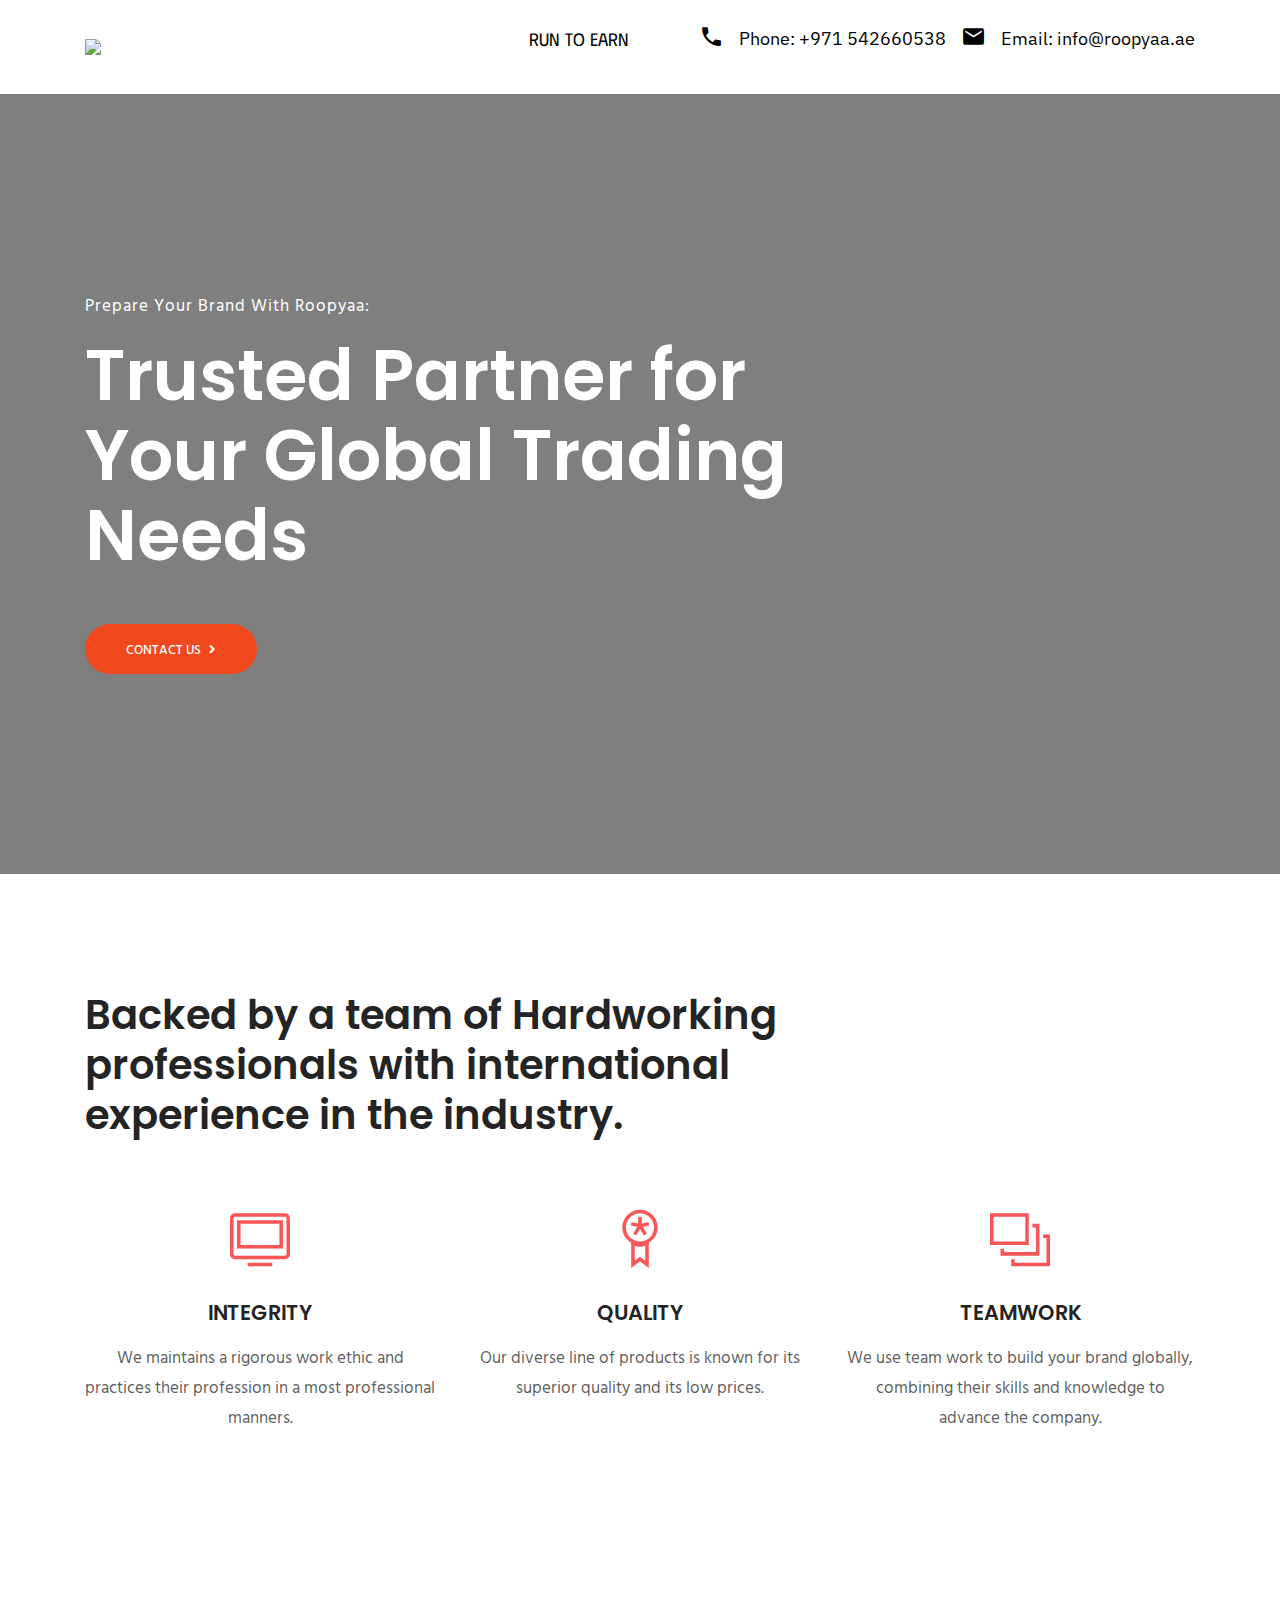
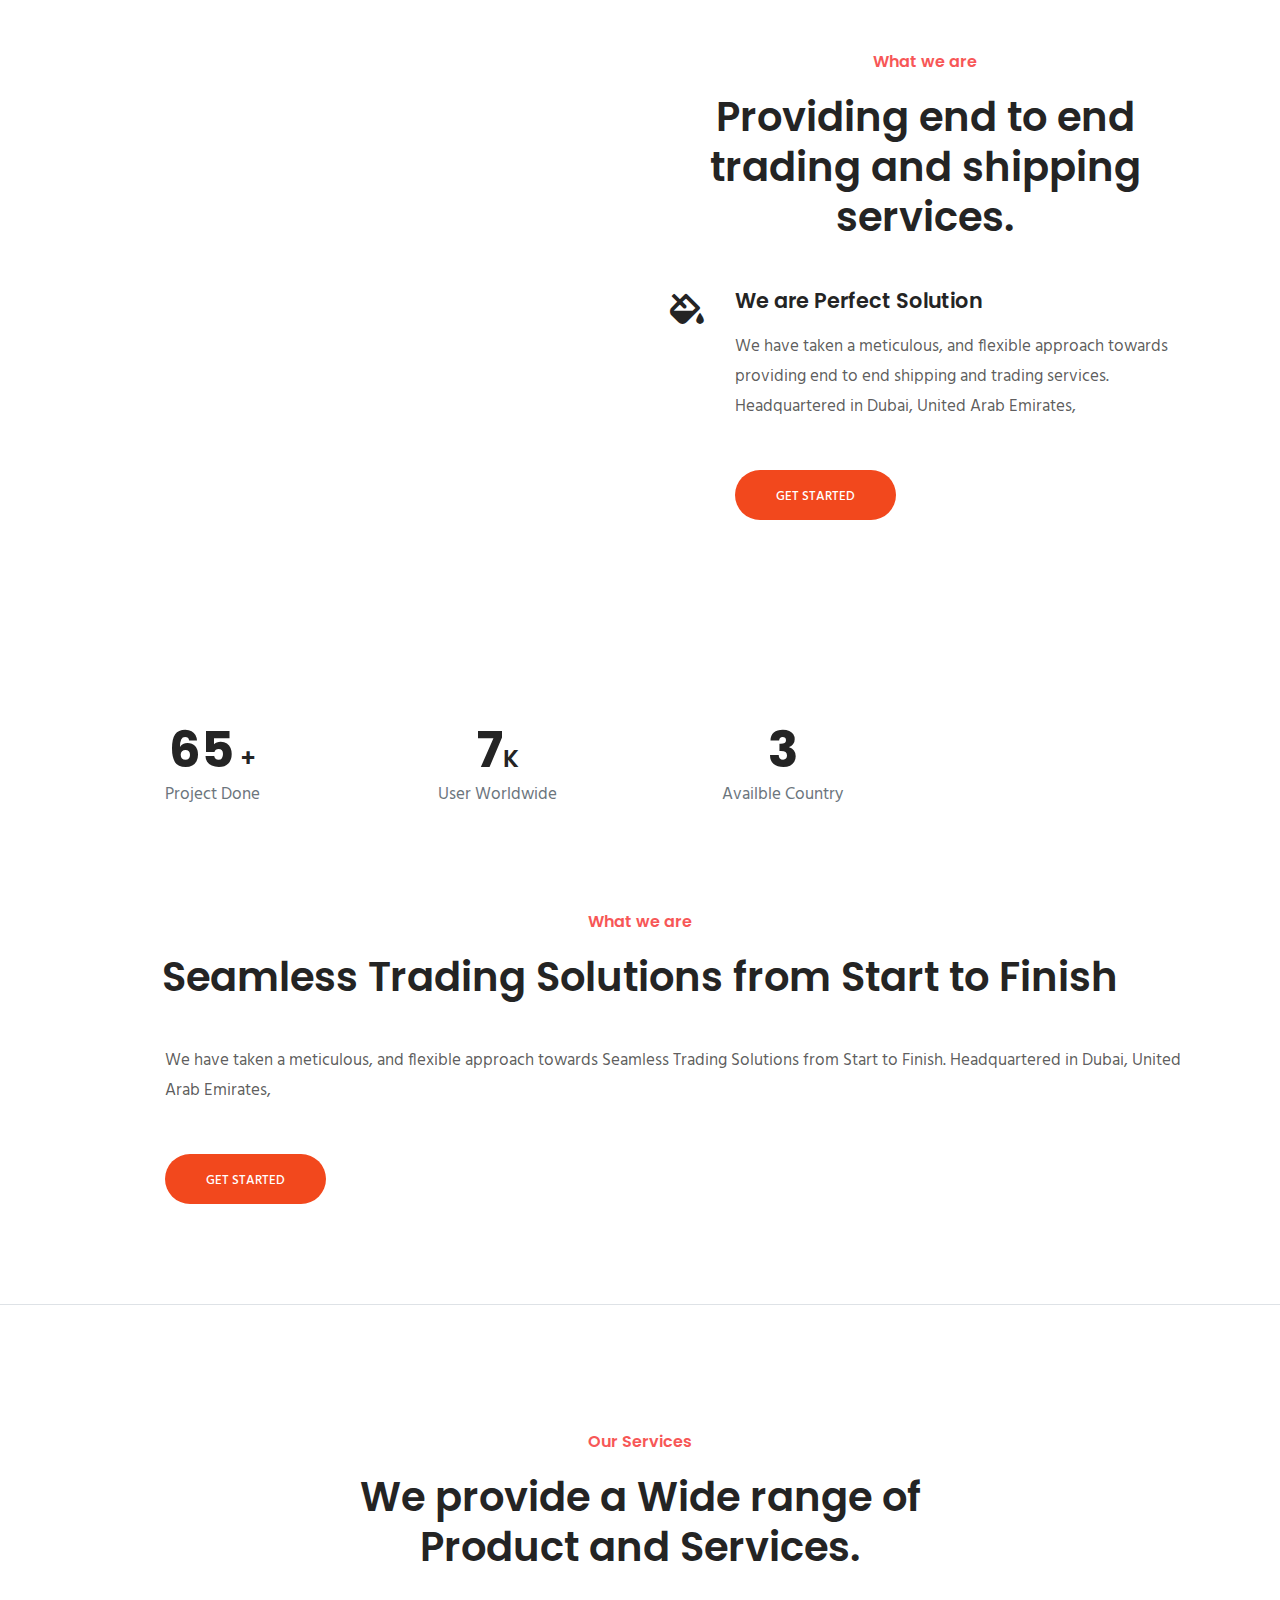
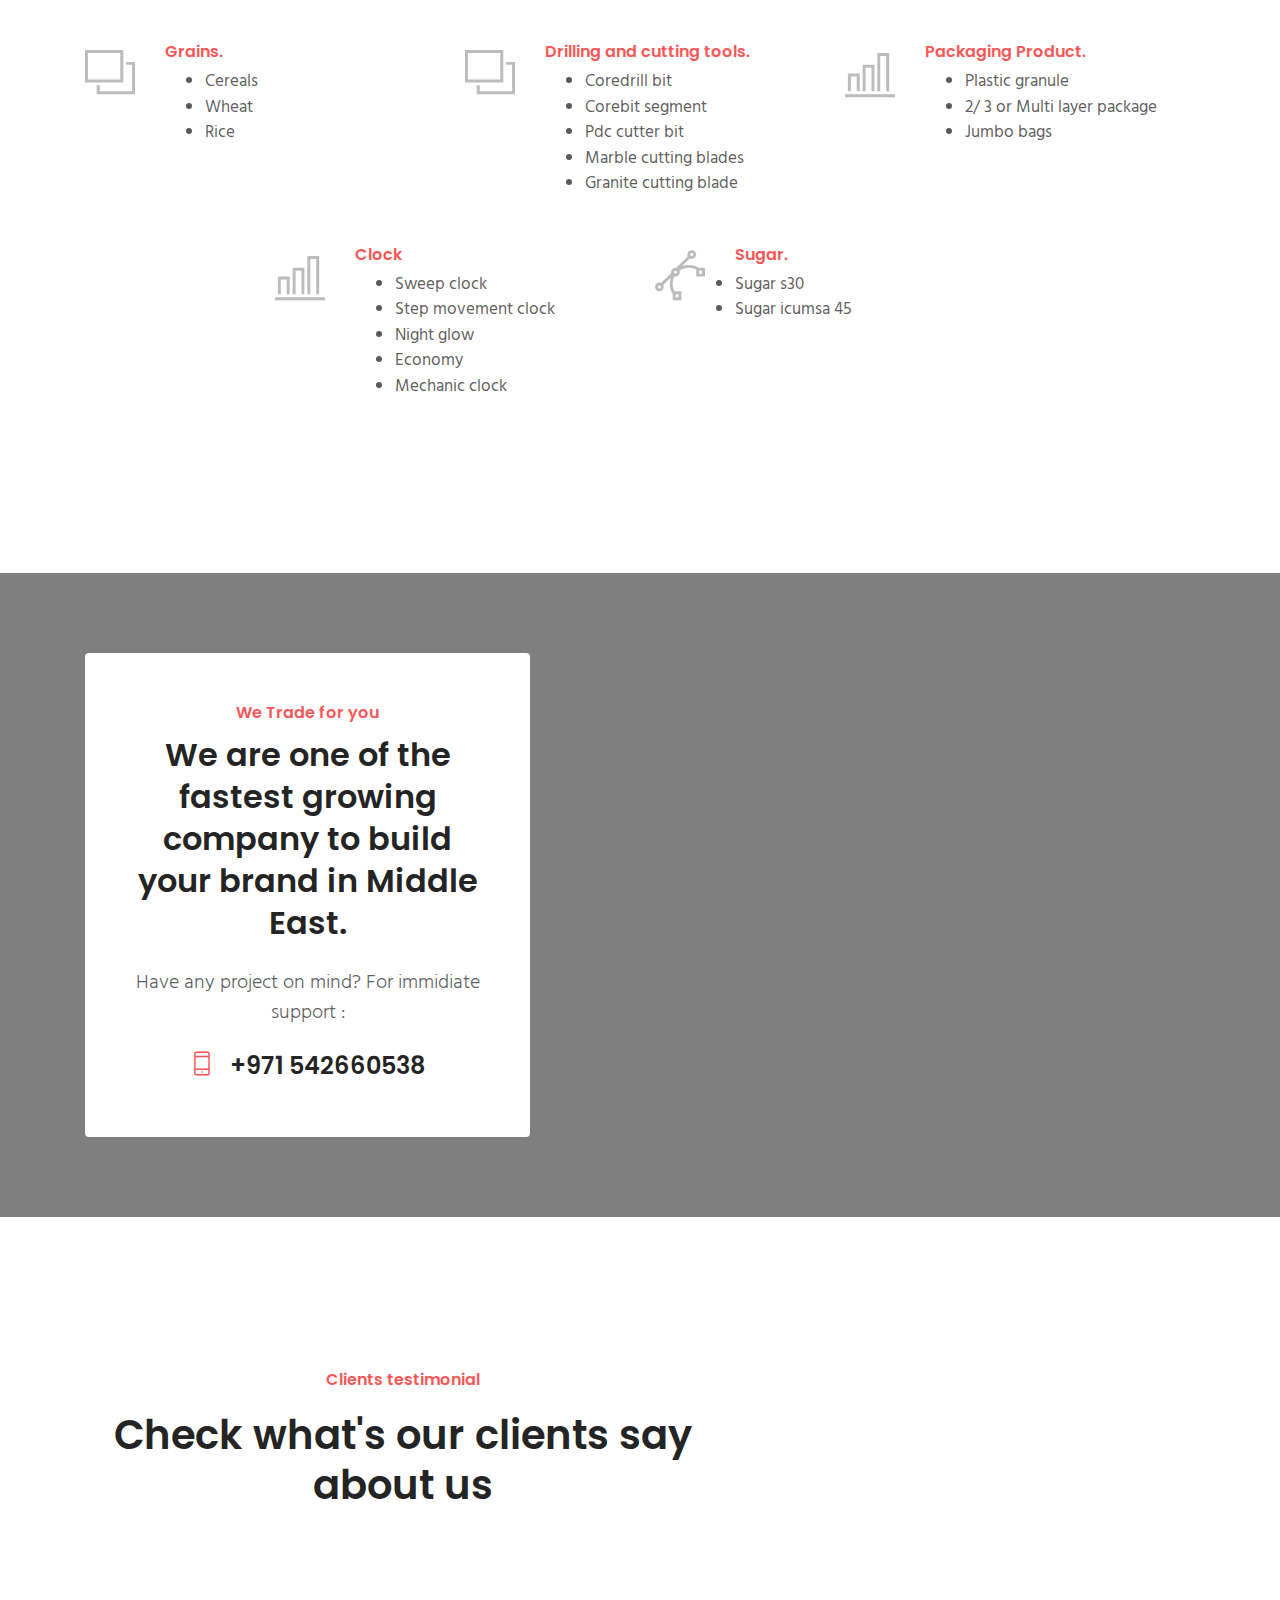
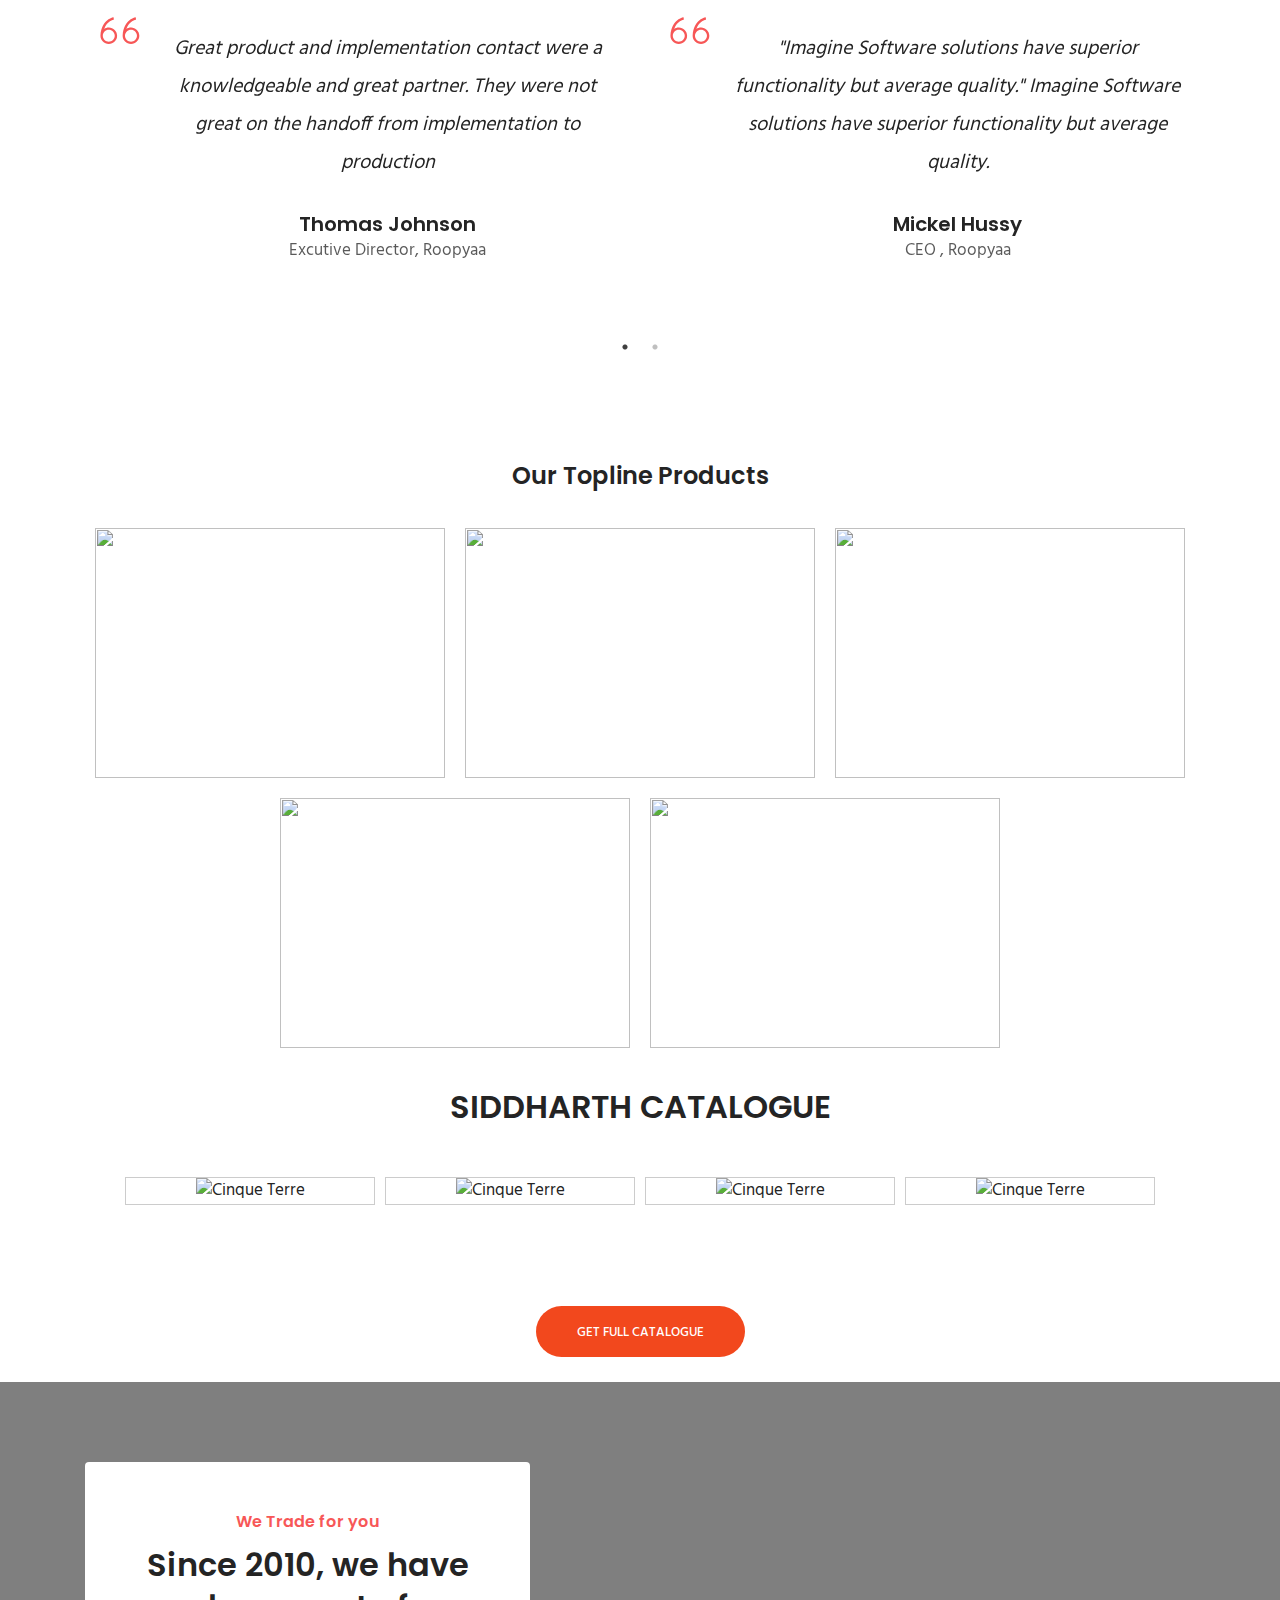
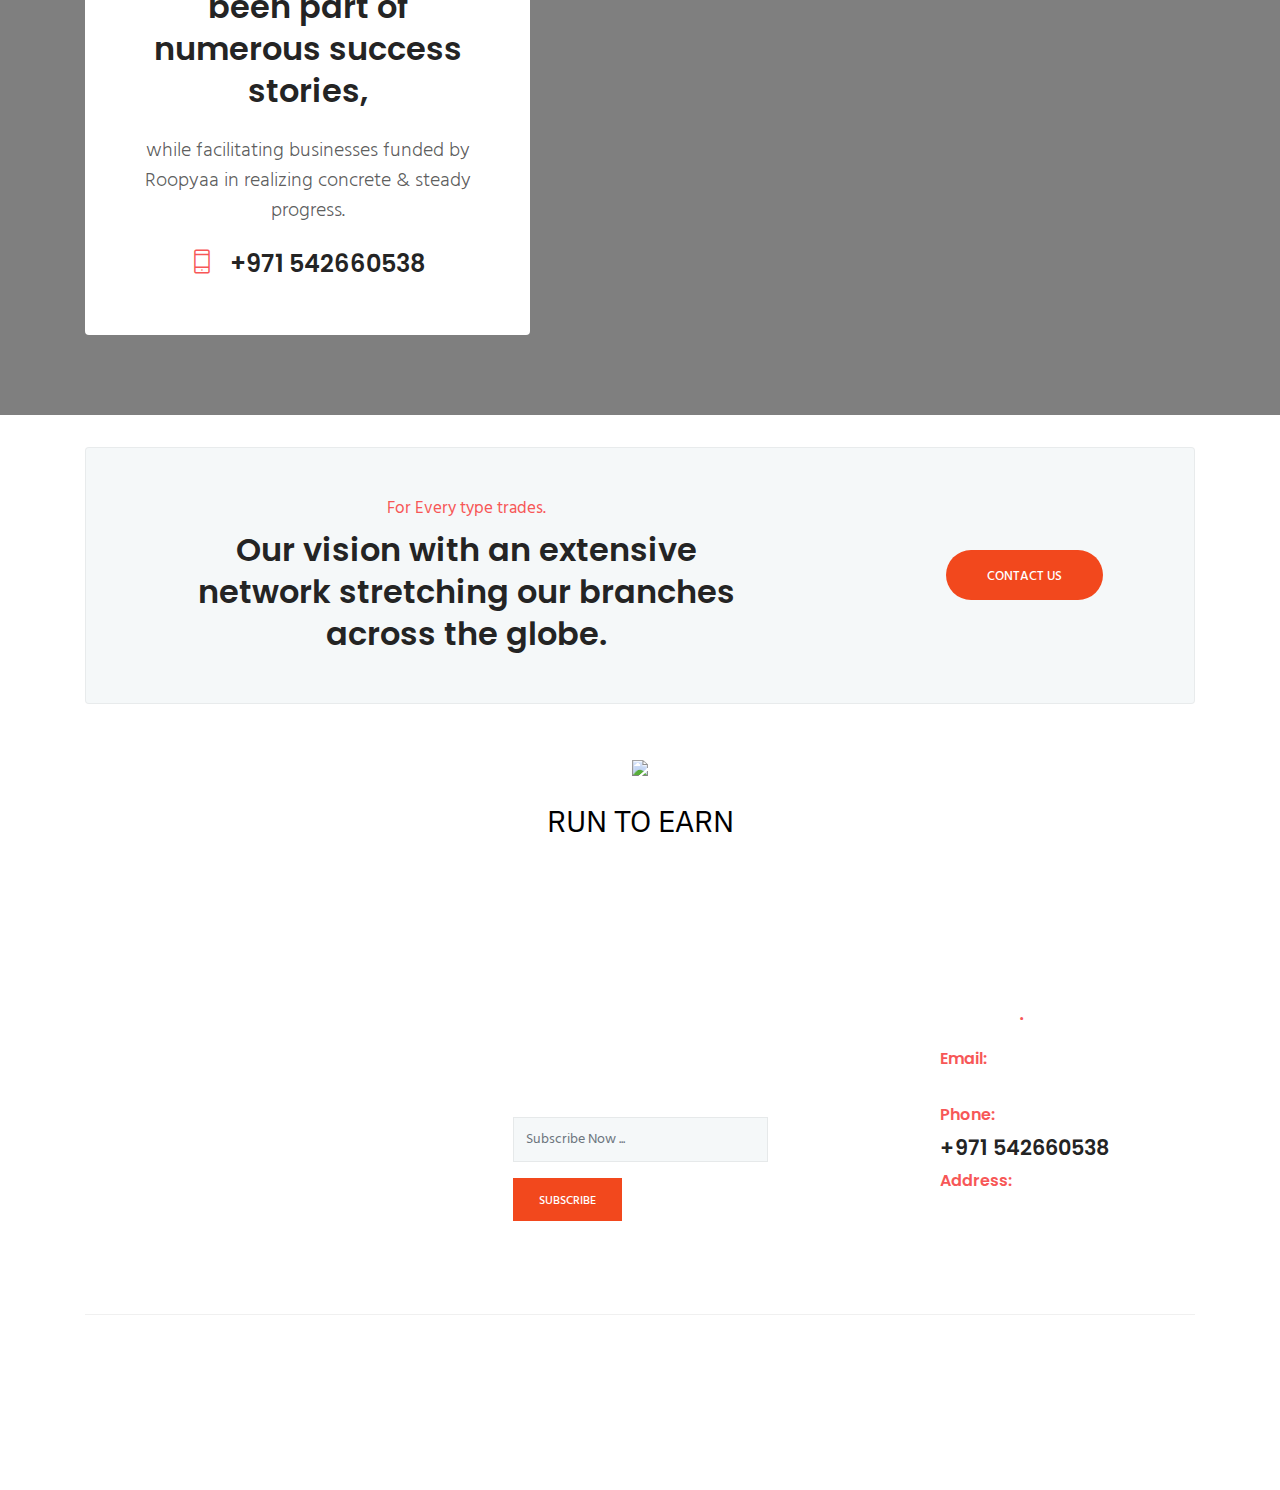
==== index.html @ 411d49cd "Rename g1g.html to index.html" ====
<!DOCTYPE html>

<html lang="zxx">

 
  <meta charset="utf-8">
  <title>Roopyaa | Home</title>

  <!-- ** Mobile Specific Metas ** -->
  <meta http-equiv="X-UA-Compatible" content="IE=edge">
  <meta name="description" content="Agency HTML Template">
  <meta name="viewport" content="width=device-width, initial-scale=1.0, maximum-scale=5.0">
  <meta name="author" content="Roopyaa">
  <meta name="generator" content="Roopyaa Html5 Agency Template v1.0">
  <link rel="stylesheet" href="https://fonts.googleapis.com/icon?family=Material+Icons">
  <!-- theme meta -->
  <meta name="theme-name" content="Roopyaa" />

  <!-- bootstrap.min css -->
  <link rel="stylesheet" href="plugins/bootstrap/bootstrap.min.css">
  <!-- Icon Font Css -->
  <link rel="stylesheet" href="plugins/themify/css/themify-icons.css">
  <link rel="stylesheet" href="plugins/fontawesome/css/all.min.css">
  <link rel="stylesheet" href="plugins/magnific-popup/magnific-popup.css">
  <!-- Owl Carousel CSS -->
  <link rel="stylesheet" href="plugins/slick/slick.css">
  <link rel="stylesheet" href="plugins/slick/slick-theme.css">

  <!-- Main Stylesheet -->
  <link rel="stylesheet" href="css/style.css">
  
  <!--Favicon-->
  <link rel="icon" href="images/favicon.png" type="image/x-icon">

</head>

<body>

<!-- Header Start -->
<header class="navigation">


  <div id="navbar">
    <div class="container">
      <div class="row">
        <div class="col-lg-12">
          <nav class="navbar navbar-expand-lg px-0 py-4">
<!--             <a class="navbar-brand" href="index.html">
               
              ROOPYAA <span>GENERAL TRADING CO LLC</span>
           
            </a> -->
		  <img src="https://res.cloudinary.com/dwgt1fwjg/image/upload/v1677492847/25222Artboard_2_n4yqxe.png" class="responsive">
      
           <br>
		  <p style="font-family:Phudu; color:black; font-size:18px">RUN TO EARN</p>
      
            <div class="collapse navbar-collapse text-center" id="navbarsExample09">
              <ul class="navbar-nav ml-auto">
		        <li class="nav-item">
				<i class="material-icons" style="font-size:25px;color:black;">phone</i>
				</li>
                <li class="nav-item">
			
			<p class="rrrs">Phone: +971 542660538</p>
                     </li>
               <li class="nav-item">
				<i class="material-icons" style="font-size:25px;color:black;">mail</i>
				</li>
		          <li class="nav-item">
			
			<p class="rrrs">Email: info@roopyaa.ae </p>
                     </li>
              
		  
                  </ul>
                </li>
               
      
              
            </div>
          </nav>
        </div>
      </div>
    </div>
  </div>
</header>
<!-- Header Close -->

<!-- Slider Start -->
<section class="slider">
	<div class="container">
		<div class="row">
			<div class="col-lg-9 col-md-10">
				<div class="block">
					<span class="d-block mb-3 text-white text-capitalize">Prepare your brand with Roopyaa: </span>
					<h1 class="animated fadeInUp mb-5">Trusted Partner for Your Global Trading Needs</h1>

					<a href="contact.html"  class="btn btn-main animated fadeInUp btn-round-full" aria-label="Get started">Contact Us<i class="btn-icon fa fa-angle-right ml-2"></i></a>
				</div>
			</div>
		</div>
	</div>
</section>

<!-- Section Intro Start -->

<section class="section intro">
	<div class="container">
		<div class="row ">
			<div class="col-lg-8">
				<div class="section-title">
					
					<h2 class="mt-3 content-title">Backed by a team of Hardworking professionals with international experience in the industry.
					</h2>
				</div>
			</div>
		</div>
		<div class="row justify-content-center">
			<div class="col-lg-4 col-md-6 col-12">
				<div class="intro-item mb-5 mb-lg-0"><center>
					<i class="ti-desktop color-one"></i>
					<h4 class="mt-4 mb-3">INTEGRITY</h4>
					<p>We maintains a rigorous work ethic and practices their profession in a most professional manners.</p>
				</div>
			</div>
			<div class="col-lg-4 col-md-6">
				<div class="intro-item mb-5 mb-lg-0">
				<center>	<i class="ti-medall color-one"></i>
					<h4 class="mt-4 mb-3">QUALITY</h4>
					<p>Our diverse line of products is known for its superior quality and its low prices.</p>
				</div>
			</div>
			<div class="col-lg-4 col-md-12">
				<div class="intro-item">
					<center><i class="ti-layers-alt color-one"></i>
					<h4 class="mt-4 mb-3">TEAMWORK</h4>
					<p>We use team work to build your brand globally, combining their skills and knowledge to advance the company.</p>
				</div>
			</div></center>
		</div>
	</div>
</section>

<!-- Section Intro END -->


<section class="section about position-relative">
	<div class="bg-about"></div>
	<div class="container">
		<div class="row">
			<div class="col-lg-6 offset-lg-6 offset-md-0">
				<div class="about-item ">
					<center><span class="h6 text-color">What we are</span>
					<h2 class="mt-3 mb-4 position-relative content-title">Providing end to end trading and  shipping services.</h2></center>
					<div class="about-content">
						<h4 class="mb-3 position-relative">We are Perfect Solution</h4>
						<p class="mb-5">We have taken a meticulous, and flexible approach towards providing end to end shipping and trading services. Headquartered in Dubai, United Arab Emirates,</p>

						<a href="contact.html" class="btn btn-main btn-round-full">Get started</a>		
					</div>

				</div>
			</div>
		</div>
	</div>
</section>


<section class="section counter">
	<div class="container">
		<div class="row">
			<div class="col-lg-3 col-md-6 col-sm-6">
				<div class="counter-item text-center mb-5 mb-lg-0">
					<h3 class="mb-0"><span class="counter-stat font-weight-bold">65</span> +</h3>
					<p class="text-muted">Project Done</p>
				</div>
			</div>
			<div class="col-lg-3 col-md-6 col-sm-6">
				<div class="counter-item text-center mb-5 mb-lg-0">
					<h3 class="mb-0"><span class="counter-stat font-weight-bold"> 7</span>K </h3>
					<p class="text-muted">User Worldwide</p>
				</div>
			</div>
			<div class="col-lg-3 col-md-6 col-sm-6">
				<div class="counter-item text-center mb-5 mb-lg-0">
					<h3 class="mb-0"><span class="counter-stat font-weight-bold">3</span></h3>
					<p class="text-muted">Availble Country</p>
				</div>
			</div>
			<div class="col-lg-3 col-md-6 col-sm-6">
				<div class="counter-item text-center">
					<h3 class="mb-0"><span class="counter-stat font-weight-bold"></span></h3>
					<p class="text-muted"></p>
				</div>
			</div>
		</div>
	</div>
<!--  Section Services Start -->

<section class="section intro">
	<div class="container">
		<center>
		<div>
			
<div class="float-right-sm">

<span class="h6 text-color">What we are</span>
					<h2 class="mt-3 mb-4 position-relative content-title">Seamless Trading Solutions from Start to Finish</h2></center>
					<div class="about-content">
						
						<p class="mb-5">We have taken a meticulous, and flexible approach towards Seamless Trading Solutions from Start to Finish. Headquartered in Dubai, United Arab Emirates,</p>

						<a href="contact.html" class="btn btn-main btn-round-full">Get started</a>		
					</div>
</div>

</div>

</div>
</div>
</section>




<!------------------------------------>




<!--  Section Services Start -->
<section class="section service border-top">
	<div class="container">

		<div class="row justify-content-center">
			<div class="col-lg-7 text-center">
				<div class="section-title">
<br>

					<span class="h6 text-color">Our Services</span>
					<h2 class="mt-3 content-title ">We provide a Wide range of Product and Services.</h2>
				</div>
			</div>
		</div>

		<div class="row justify-content-center">
			

			<div class="col-lg-4 col-md-6 col-sm-6">
				<div class="service-item mb-5">
					<i class="ti-layers"></i>
					<h4 class="h6 text-color">Grains.</h4>
					<ul>
					<li>Cereals</li>
					<li>Wheat</li>
					<li>Rice</li>

					</ul>
				</div>
			</div>

<div class="col-lg-4 col-md-6 col-sm-6">
				<div class="service-item mb-5">
					<i class="ti-layers"></i>
					<h4 class="h6 text-color">Drilling and cutting tools.</h4>
					<ul>
					<li>Coredrill bit</li>
					<li>Corebit segment</li>
					<li>Pdc cutter bit</li>
<li>Marble cutting blades</li>
					<li>Granite cutting blade</li>


					</ul>
				</div>
			</div>
			<div class="col-lg-4 col-md-6 col-sm-6">
				<div class="service-item mb-5">
					<i class="ti-bar-chart"></i>
					<h4 class="h6 text-color">Packaging Product.</h4>
					<ul><li>Plastic granule</li>
					<li>2/ 3 or Multi layer package</li>
					<li>Jumbo bags</li>

					</ul>
				</div>
			</div>
			<div class="col-lg-4 col-md-6 col-sm-6">
				<div class="service-item mb-5">
					<i class="ti-bar-chart"></i>
					<h4 class="h6 text-color">Clock</h4>
					





					<ul><li>Sweep clock</li>
					<li>Step movement clock</li>
					<li>Night glow</li>
						<li>Economy</li>
						<li>Mechanic clock</li>

					</ul>
				</div>
			</div>

			<div class="col-lg-4 col-md-6 col-sm-6">
				<div class="service-item mb-5 mb-lg-0">
					<i class="ti-vector"></i>
					<h4 class="h6 text-color">Sugar.</h4>

					<li>Sugar s30</li>
					<li>Sugar icumsa 45</li>
					

					</ul>
					
				</div>
			</div>

			
		</div>
	</div>
</section>
<!--  Section Services End --><center>

<br>
<!-- Section Cta Start -->
<section class="section cta">
	<div class="container">
		<div class="row">
			<div class="col-xl-5 col-lg-6">
				<div class="cta-item  bg-white p-5 rounded">
					<span class="h6 text-color">We Trade for you</span>
					<h2 class="mt-2 mb-4">We are one of the fastest growing company to build your brand in Middle East.</h2>
					<p class="lead mb-4">Have any project on mind? For immidiate support :</p>
					<h3><i class="ti-mobile mr-3 text-color"></i>+971 542660538</h3>
				</div>
			</div>
		</div>
	</div>
</section><br>
	<br>
	

		<!-- Section Testimonial Start -->
<section class="section testimonial">
	<div class="container">
		<div class="row">
			<div class="col-lg-7 ">
				<div class="section-title">
					<span class="h6 text-color">Clients testimonial</span>
					<h2 class="mt-3 content-title">Check what's our clients say about us</h2>
				</div>
			</div>
		</div>
	</div>

	<div class="container">
		<div class="row testimonial-wrap">
			<div class="testimonial-item position-relative">
				<i class="ti-quote-left text-color"></i>

				<div class="testimonial-item-content">
					<p class="testimonial-text">Great product and implementation contact were a knowledgeable and great partner. They were not great on the handoff from implementation to production</p>

					<div class="testimonial-author">
						<h5 class="mb-0 text-capitalize">Thomas Johnson</h5>
						<p>Excutive Director,  Roopyaa</p>
					</div>
				</div>
			</div>
			<div class="testimonial-item position-relative">
				<i class="ti-quote-left text-color"></i>

				<div class="testimonial-item-content">
					<p class="testimonial-text">"Imagine Software solutions have superior functionality but average quality."

Imagine Software solutions have superior functionality but average quality.</p>

					<div class="testimonial-author">
						<h5 class="mb-0 text-capitalize">Mickel hussy</h5>
						<p>CEO , Roopyaa</p>
					</div>
				</div>
			</div>
			<div class="testimonial-item position-relative">
				<i class="ti-quote-left text-color"></i>

				<div class="testimonial-item-content">
					<p class="testimonial-text">Our overall experience has been positive. The implementation specialist was knowledgeable and a pleasure to work with.</p>

					<div class="testimonial-author">
						<h5 class="mb-0 text-capitalize">James Watson</h5>
						<p>Excutive Director, Roopyaa</p>
					</div>
				</div>
			</div>
			<div class="testimonial-item position-relative">
				<i class="ti-quote-left text-color"></i>

				<div class="testimonial-item-content">
					<p class="testimonial-text">Very powerful tool for investment manager as it has strong adaptability to dynamic market conditions and provides one-stop solutions for multiple business needs.</p>

					<div class="testimonial-author">
						<h5 class="mb-0 text-capitalize">Mickel hussy</h5>
						<p>Excutive Manager ,  Roopyaa</p>
					</div>
				</div>
			</div>
		</div>
	</div>
</section>
<section>
<h3>Our Topline Products</h3>

 <div class="gallery-image">
    <div class="img-box">
      <img src="https://res.cloudinary.com/dwgt1fwjg/image/upload/v1677305119/WhatsApp_Image_2023-02-20_at_3.22.21_PM_dr1yf5.jpg" alt="">
	   
      <div class="transparent-box">
        <div class="caption">
          <p>PDC cutter bit</p>
          <p class="opacity-low"></p>
        </div>
      </div> 
    </div>
    
   
    <div class="img-box">
      <img src="https://res.cloudinary.com/dwgt1fwjg/image/upload/v1677332729/WhatsApp_Image_2023-02-25_at_7.08.00_PM_kcnjve.jpg" alt="">
      <div class="transparent-box">
        <div class="caption">
          <p>Segment</p>
          <p class="opacity-low"></p>
        </div>
      </div> 
    </div>
    <div class="img-box">
      <img src="https://res.cloudinary.com/dwgt1fwjg/image/upload/v1677305119/WhatsApp_Image_2023-02-20_at_3.35.29_PM_osfapo.jpg" alt="">
	   
      <div class="transparent-box">
        <div class="caption">
          <p>Blades</p>
          <p class="opacity-low">Cityscape</p>
        </div>
      </div> 
    </div>
	  <div class="img-box">
      <img src="https://res.cloudinary.com/dwgt1fwjg/image/upload/v1677501108/white-refined-sugar-1669711512-6630165_re17kw.jpg" alt="">
      <div class="transparent-box">
        <div class="caption">
          <p>Suger</p>
          <p class="opacity-low">Suger</p>
        </div>
      </div> 
    </div>
    <div class="img-box">
      <img src="https://thumbs.dreamstime.com/b/whole-grains-7744463.jpg" alt="" >
      <div class="transparent-box">
        <div class="caption">
          <p>Grains</p>
          <p class="opacity-low">Sharp</p>
        </div>
      </div> 
    </div>
  </div>


</section>
	<h2 class="mt-2 mb-4">SIDDHARTH CATALOGUE</h2>
<!--  Section Cta End-->
	<center>
		<div class="gallery-image">
	<div class="gallery">
  <a target="_blank" href="https://raw.githubusercontent.com/bhargavjoshi1237/roopyah/main/c/SIDDHARTH%20CATLOGUE%202022_page-0003.jpg">
    <img src="https://res.cloudinary.com/dwgt1fwjg/image/upload/v1677600926/WhatsApp_Image_2023-02-28_at_7.12.25_PM_1_btes0k.jpg" alt="Cinque Terre" width="600" height="400">
  </a>

</div>
		
		<div class="gallery">
  <a target="_blank" href="https://raw.githubusercontent.com/bhargavjoshi1237/roopyah/main/c/SIDDHARTH%20CATLOGUE%202022_page-0003.jpg">
    <img src="https://raw.githubusercontent.com/bhargavjoshi1237/roopyah/main/c/SIDDHARTH%20CATLOGUE%202022_page-0003.jpg" alt="Cinque Terre" width="600" height="400">
  </a>
</div>
		<div class="gallery">
  <a target="_blank" href="https://raw.githubusercontent.com/bhargavjoshi1237/roopyah/main/c/SIDDHARTH%20CATLOGUE%202022_page-0004.jpg">
    <img src="https://raw.githubusercontent.com/bhargavjoshi1237/roopyah/main/c/SIDDHARTH%20CATLOGUE%202022_page-0009.jpg" alt="Cinque Terre" width="600" height="400">
  </a>
</div>
		<div class="gallery">
  <a target="_blank" href="https://raw.githubusercontent.com/bhargavjoshi1237/roopyah/main/c/SIDDHARTH%20CATLOGUE%202022_page-0005.jpg">
    <img src="https://raw.githubusercontent.com/bhargavjoshi1237/roopyah/main/c/SIDDHARTH%20CATLOGUE%202022_page-0015.jpg" alt="Cinque Terre" width="600" height="400">
  </a>
</div>

</div>
	</div>
<br>
<br>
<br>
	<a href="https://dl.dropboxusercontent.com/s/xae5xjylbhbcfuy/SIDDHARTH%20CATLOGUE%202022%20%281%29_compressed_compressed%20%281%29.pdf?dl=0" class="btn btn-main btn-round-full">GET FULL CATALOGUE</a>
<br>
		<br>

		
</center>
	
<!-- Section Cta Start -->
<section class="section cta">
	<div class="container">
		<div class="row">
			<div class="col-xl-5 col-lg-6">
				<div class="cta-item  bg-white p-5 rounded">
					<span class="h6 text-color">We Trade for you</span>
					<h2 class="mt-2 mb-4">Since 2010, we have been part of numerous success stories,</h2>
					<p class="lead mb-4">while facilitating businesses funded by Roopyaa in realizing concrete & steady progress.</p>
					<h3><i class="ti-mobile mr-3 text-color"></i>+971 542660538</h3>
			</div>
			</div>
		</div>
	</div>
</section>
	<br>
<br>
<br>
<br>	
	
<section class="mt-70 position-relative">
	<div class="container">
		<div class="cta-block-2 bg-gray p-5 rounded border-1">
			<div class="row justify-content-center align-items-center ">
				<div class="col-lg-7">
					<span class="text-color">For Every type trades.	 </span>
					<h2 class="mt-2 mb-4 mb-lg-0">Our vision with an extensive network stretching our branches across the globe.</h2>
				</div>
				<div class="col-lg-4">
					<a href="contact.html" class="btn btn-main btn-round-full float-lg-right ">Contact Us</a>
				</div>
			</div>
		</div>
	</div>
</section>
<br>
<br>
<center>
<img src="https://res.cloudinary.com/dwgt1fwjg/image/upload/v1677492847/25222Artboard_2_n4yqxe.png" class="responsive">
	<br>
	<br>
	<p style="font-family:IBM Plex Sans; color:black; font-size:30px">RUN TO EARN</p>
</center>
<br>
<br>
	

<!--Scroll to top-->
<div id="scroll-to-top" class="scroll-to-top">
  <span class="icon fa fa-angle-up"></span>
</div>
</center>
<footer class="footer section">
 
  <div class="container">
    <div class="row">
      <div class="col-lg-3 col-md-6 col-sm-6">
        <div class="widget">
          <h4 class="rrrt">Quick Links</h4>

          <ul class="list-unstyled footer-menu lh-35">
            <li><a class="rrrt" href="about.html">Home</a></li>
            <li><a class="rrrt" href="about.html">About</a></li>
            
            <li><a  class="rrrt" href="products.html">Our Products</a></li>
		  <li><a  class="rrrt" href="contact.html">Contact Us</a></li>
          </ul>
        </div>
      </div>



            <div class="col-lg-3 col-md-6 col-sm-6 mx-auto">
        <div class="widget">
          <h4 class="rrrt">Subscribe Us</h4>
          <p class="rrrt">Subscribe to get latest news article and resources </p>

          <form action="#" class="sub-form">
            <input type="text" class="form-control mb-3" placeholder="Subscribe Now ...">
            <a href="#" class="btn btn-main btn-small">subscribe</a>
          </form>
        </div>
      </div>

      <div class="col-lg-3 col-sm-6">
        <div class="widget">
          <div class="logo mb-4">
            <h3 class="rrrt">Roopyaa<span>.</span></h3>
          </div>
          <h6 class="h6 text-color">Email:</h6><h6 class="rrrt"><a class="rrrt" href="mailto:hemalijain@roopyaa.ae"> info@roopyaa.ae </a></h6>
		<h6 class="h6 text-color">Phone:</h6><h6 class="rrrt"><span class="text-colore h4"><a href="tel:+971 542660538">+971 542660538</span></a></h6>
		<h6 class="h6 text-color">Address:</h6><h6 class="rrrt"><a class="rrrt" href="mailto:hemalijain@roopyaa.ae"> RL17, 31st Floor, Prime tower, Business Bay Dubai - UAE</a></h6>
		
         
	
        </div>
      </div>
    </div>

    <div class="footer-btm pt-4">
      <div class="row">
        <div class="col-lg-6">
          <div class="copyright">
            Copyright &copy; 2022, Designed &amp; Developed by <a href="https://therenderline.in/"
              >Bhargav Joshi</a>
          </div>
        </div>

        <div class="col-lg-6 text-left text-lg-right">
          <ul class="list-inline footer-socials">
		  <li class="list-inline-item"><a href="https://wa.me/+9710542660538"><i class="fab fa-whatsapp mr-2"></i>WhatsApp </a></li>
            <li class="list-inline-item"><a href="https://www.instagram.com/roopyaa/"><i class="fab fa-instagram mr-2"></i>Instagram </a></li>
            <li class="list-inline-item"><a href="https://www.youtube.com/channel/UCdELBWkTarn7nfeso1UpFNQ"><i class="fab fa-youtube mr-2"></i>Youtube</a></li>
		  <li class="list-inline-item"><a href="https://www.linkedin.com/in/hemali-j-2893b1138"><i class="fab fa-linkedin mr-2"></i>Linkedin</a></li>
          
          </ul>
        </div>
      </div>
    </div>
  </div>
	</div>
</footer>
<!-- 
Essential Scripts
=====================================-->
<!-- Main jQuery -->
<script src="plugins/jquery/jquery.min.js"></script>
<!-- Bootstrap 4.3.1 -->
<script src="plugins/bootstrap/bootstrap.min.js"></script>
<!--  Magnific Popup-->
<script src="plugins/magnific-popup/jquery.magnific-popup.min.js"></script>
<!-- Slick Slider -->
<script src="plugins/slick/slick.min.js"></script>
<!-- Counterup -->
<script src="plugins/counterup/jquery.waypoints.min.js"></script>
<script src="plugins/counterup/jquery.counterup.min.js"></script>

<!-- Google Map -->
<script src="https://maps.googleapis.com/maps/api/js?key=AIzaSyCcABaamniA6OL5YvYSpB3pFMNrXwXnLwU" defer></script>
<script src="plugins/google-map/map.js" defer></script>

<script src="js/script.js"></script>

</body>

</html>
---- plugins/themify/css/themify-icons.css ----
@font-face {
	font-family: 'themify';
	src:url('../fonts/themify.eot');
	src:url('../fonts/themify.eot?#iefix') format('embedded-opentype'),
		url('../fonts/themify.woff') format('woff'),
		url('../fonts/themify.ttf') format('truetype'),
		url('../fonts/themify.svg') format('svg');
	font-weight: normal;
	font-style: normal;
}

[class^="ti-"], [class*=" ti-"] {
	font-family: 'themify';
	speak: none;
	font-style: normal;
	font-weight: normal;
	font-variant: normal;
	text-transform: none;
	line-height: 1;

	/* Better Font Rendering =========== */
	-webkit-font-smoothing: antialiased;
	-moz-osx-font-smoothing: grayscale;
}

.ti-wand:before {
	content: "\e600";
}
.ti-volume:before {
	content: "\e601";
}
.ti-user:before {
	content: "\e602";
}
.ti-unlock:before {
	content: "\e603";
}
.ti-unlink:before {
	content: "\e604";
}
.ti-trash:before {
	content: "\e605";
}
.ti-thought:before {
	content: "\e606";
}
.ti-target:before {
	content: "\e607";
}
.ti-tag:before {
	content: "\e608";
}
.ti-tablet:before {
	content: "\e609";
}
.ti-star:before {
	content: "\e60a";
}
.ti-spray:before {
	content: "\e60b";
}
.ti-signal:before {
	content: "\e60c";
}
.ti-shopping-cart:before {
	content: "\e60d";
}
.ti-shopping-cart-full:before {
	content: "\e60e";
}
.ti-settings:before {
	content: "\e60f";
}
.ti-search:before {
	content: "\e610";
}
.ti-zoom-in:before {
	content: "\e611";
}
.ti-zoom-out:before {
	content: "\e612";
}
.ti-cut:before {
	content: "\e613";
}
.ti-ruler:before {
	content: "\e614";
}
.ti-ruler-pencil:before {
	content: "\e615";
}
.ti-ruler-alt:before {
	content: "\e616";
}
.ti-bookmark:before {
	content: "\e617";
}
.ti-bookmark-alt:before {
	content: "\e618";
}
.ti-reload:before {
	content: "\e619";
}
.ti-plus:before {
	content: "\e61a";
}
.ti-pin:before {
	content: "\e61b";
}
.ti-pencil:before {
	content: "\e61c";
}
.ti-pencil-alt:before {
	content: "\e61d";
}
.ti-paint-roller:before {
	content: "\e61e";
}
.ti-paint-bucket:before {
	content: "\e61f";
}
.ti-na:before {
	content: "\e620";
}
.ti-mobile:before {
	content: "\e621";
}
.ti-minus:before {
	content: "\e622";
}
.ti-medall:before {
	content: "\e623";
}
.ti-medall-alt:before {
	content: "\e624";
}
.ti-marker:before {
	content: "\e625";
}
.ti-marker-alt:before {
	content: "\e626";
}
.ti-arrow-up:before {
	content: "\e627";
}
.ti-arrow-right:before {
	content: "\e628";
}
.ti-arrow-left:before {
	content: "\e629";
}
.ti-arrow-down:before {
	content: "\e62a";
}
.ti-lock:before {
	content: "\e62b";
}
.ti-location-arrow:before {
	content: "\e62c";
}
.ti-link:before {
	content: "\e62d";
}
.ti-layout:before {
	content: "\e62e";
}
.ti-layers:before {
	content: "\e62f";
}
.ti-layers-alt:before {
	content: "\e630";
}
.ti-key:before {
	content: "\e631";
}
.ti-import:before {
	content: "\e632";
}
.ti-image:before {
	content: "\e633";
}
.ti-heart:before {
	content: "\e634";
}
.ti-heart-broken:before {
	content: "\e635";
}
.ti-hand-stop:before {
	content: "\e636";
}
.ti-hand-open:before {
	content: "\e637";
}
.ti-hand-drag:before {
	content: "\e638";
}
.ti-folder:before {
	content: "\e639";
}
.ti-flag:before {
	content: "\e63a";
}
.ti-flag-alt:before {
	content: "\e63b";
}
.ti-flag-alt-2:before {
	content: "\e63c";
}
.ti-eye:before {
	content: "\e63d";
}
.ti-export:before {
	content: "\e63e";
}
.ti-exchange-vertical:before {
	content: "\e63f";
}
.ti-desktop:before {
	content: "\e640";
}
.ti-cup:before {
	content: "\e641";
}
.ti-crown:before {
	content: "\e642";
}
.ti-comments:before {
	content: "\e643";
}
.ti-comment:before {
	content: "\e644";
}
.ti-comment-alt:before {
	content: "\e645";
}
.ti-close:before {
	content: "\e646";
}
.ti-clip:before {
	content: "\e647";
}
.ti-angle-up:before {
	content: "\e648";
}
.ti-angle-right:before {
	content: "\e649";
}
.ti-angle-left:before {
	content: "\e64a";
}
.ti-angle-down:before {
	content: "\e64b";
}
.ti-check:before {
	content: "\e64c";
}
.ti-check-box:before {
	content: "\e64d";
}
.ti-camera:before {
	content: "\e64e";
}
.ti-announcement:before {
	content: "\e64f";
}
.ti-brush:before {
	content: "\e650";
}
.ti-briefcase:before {
	content: "\e651";
}
.ti-bolt:before {
	content: "\e652";
}
.ti-bolt-alt:before {
	content: "\e653";
}
.ti-blackboard:before {
	content: "\e654";
}
.ti-bag:before {
	content: "\e655";
}
.ti-move:before {
	content: "\e656";
}
.ti-arrows-vertical:before {
	content: "\e657";
}
.ti-arrows-horizontal:before {
	content: "\e658";
}
.ti-fullscreen:before {
	content: "\e659";
}
.ti-arrow-top-right:before {
	content: "\e65a";
}
.ti-arrow-top-left:before {
	content: "\e65b";
}
.ti-arrow-circle-up:before {
	content: "\e65c";
}
.ti-arrow-circle-right:before {
	content: "\e65d";
}
.ti-arrow-circle-left:before {
	content: "\e65e";
}
.ti-arrow-circle-down:before {
	content: "\e65f";
}
.ti-angle-double-up:before {
	content: "\e660";
}
.ti-angle-double-right:before {
	content: "\e661";
}
.ti-angle-double-left:before {
	content: "\e662";
}
.ti-angle-double-down:before {
	content: "\e663";
}
.ti-zip:before {
	content: "\e664";
}
.ti-world:before {
	content: "\e665";
}
.ti-wheelchair:before {
	content: "\e666";
}
.ti-view-list:before {
	content: "\e667";
}
.ti-view-list-alt:before {
	content: "\e668";
}
.ti-view-grid:before {
	content: "\e669";
}
.ti-uppercase:before {
	content: "\e66a";
}
.ti-upload:before {
	content: "\e66b";
}
.ti-underline:before {
	content: "\e66c";
}
.ti-truck:before {
	content: "\e66d";
}
.ti-timer:before {
	content: "\e66e";
}
.ti-ticket:before {
	content: "\e66f";
}
.ti-thumb-up:before {
	content: "\e670";
}
.ti-thumb-down:before {
	content: "\e671";
}
.ti-text:before {
	content: "\e672";
}
.ti-stats-up:before {
	content: "\e673";
}
.ti-stats-down:before {
	content: "\e674";
}
.ti-split-v:before {
	content: "\e675";
}
.ti-split-h:before {
	content: "\e676";
}
.ti-smallcap:before {
	content: "\e677";
}
.ti-shine:before {
	content: "\e678";
}
.ti-shift-right:before {
	content: "\e679";
}
.ti-shift-left:before {
	content: "\e67a";
}
.ti-shield:before {
	content: "\e67b";
}
.ti-notepad:before {
	content: "\e67c";
}
.ti-server:before {
	content: "\e67d";
}
.ti-quote-right:before {
	content: "\e67e";
}
.ti-quote-left:before {
	content: "\e67f";
}
.ti-pulse:before {
	content: "\e680";
}
.ti-printer:before {
	content: "\e681";
}
.ti-power-off:before {
	content: "\e682";
}
.ti-plug:before {
	content: "\e683";
}
.ti-pie-chart:before {
	content: "\e684";
}
.ti-paragraph:before {
	content: "\e685";
}
.ti-panel:before {
	content: "\e686";
}
.ti-package:before {
	content: "\e687";
}
.ti-music:before {
	content: "\e688";
}
.ti-music-alt:before {
	content: "\e689";
}
.ti-mouse:before {
	content: "\e68a";
}
.ti-mouse-alt:before {
	content: "\e68b";
}
.ti-money:before {
	content: "\e68c";
}
.ti-microphone:before {
	content: "\e68d";
}
.ti-menu:before {
	content: "\e68e";
}
.ti-menu-alt:before {
	content: "\e68f";
}
.ti-map:before {
	content: "\e690";
}
.ti-map-alt:before {
	content: "\e691";
}
.ti-loop:before {
	content: "\e692";
}
.ti-location-pin:before {
	content: "\e693";
}
.ti-list:before {
	content: "\e694";
}
.ti-light-bulb:before {
	content: "\e695";
}
.ti-Italic:before {
	content: "\e696";
}
.ti-info:before {
	content: "\e697";
}
.ti-infinite:before {
	content: "\e698";
}
.ti-id-badge:before {
	content: "\e699";
}
.ti-hummer:before {
	content: "\e69a";
}
.ti-home:before {
	content: "\e69b";
}
.ti-help:before {
	content: "\e69c";
}
.ti-headphone:before {
	content: "\e69d";
}
.ti-harddrives:before {
	content: "\e69e";
}
.ti-harddrive:before {
	content: "\e69f";
}
.ti-gift:before {
	content: "\e6a0";
}
.ti-game:before {
	content: "\e6a1";
}
.ti-filter:before {
	content: "\e6a2";
}
.ti-files:before {
	content: "\e6a3";
}
.ti-file:before {
	content: "\e6a4";
}
.ti-eraser:before {
	content: "\e6a5";
}
.ti-envelope:before {
	content: "\e6a6";
}
.ti-download:before {
	content: "\e6a7";
}
.ti-direction:before {
	content: "\e6a8";
}
.ti-direction-alt:before {
	content: "\e6a9";
}
.ti-dashboard:before {
	content: "\e6aa";
}
.ti-control-stop:before {
	content: "\e6ab";
}
.ti-control-shuffle:before {
	content: "\e6ac";
}
.ti-control-play:before {
	content: "\e6ad";
}
.ti-control-pause:before {
	content: "\e6ae";
}
.ti-control-forward:before {
	content: "\e6af";
}
.ti-control-backward:before {
	content: "\e6b0";
}
.ti-cloud:before {
	content: "\e6b1";
}
.ti-cloud-up:before {
	content: "\e6b2";
}
.ti-cloud-down:before {
	content: "\e6b3";
}
.ti-clipboard:before {
	content: "\e6b4";
}
.ti-car:before {
	content: "\e6b5";
}
.ti-calendar:before {
	content: "\e6b6";
}
.ti-book:before {
	content: "\e6b7";
}
.ti-bell:before {
	content: "\e6b8";
}
.ti-basketball:before {
	content: "\e6b9";
}
.ti-bar-chart:before {
	content: "\e6ba";
}
.ti-bar-chart-alt:before {
	content: "\e6bb";
}
.ti-back-right:before {
	content: "\e6bc";
}
.ti-back-left:before {
	content: "\e6bd";
}
.ti-arrows-corner:before {
	content: "\e6be";
}
.ti-archive:before {
	content: "\e6bf";
}
.ti-anchor:before {
	content: "\e6c0";
}
.ti-align-right:before {
	content: "\e6c1";
}
.ti-align-left:before {
	content: "\e6c2";
}
.ti-align-justify:before {
	content: "\e6c3";
}
.ti-align-center:before {
	content: "\e6c4";
}
.ti-alert:before {
	content: "\e6c5";
}
.ti-alarm-clock:before {
	content: "\e6c6";
}
.ti-agenda:before {
	content: "\e6c7";
}
.ti-write:before {
	content: "\e6c8";
}
.ti-window:before {
	content: "\e6c9";
}
.ti-widgetized:before {
	content: "\e6ca";
}
.ti-widget:before {
	content: "\e6cb";
}
.ti-widget-alt:before {
	content: "\e6cc";
}
.ti-wallet:before {
	content: "\e6cd";
}
.ti-video-clapper:before {
	content: "\e6ce";
}
.ti-video-camera:before {
	content: "\e6cf";
}
.ti-vector:before {
	content: "\e6d0";
}
.ti-themify-logo:before {
	content: "\e6d1";
}
.ti-themify-favicon:before {
	content: "\e6d2";
}
.ti-themify-favicon-alt:before {
	content: "\e6d3";
}
.ti-support:before {
	content: "\e6d4";
}
.ti-stamp:before {
	content: "\e6d5";
}
.ti-split-v-alt:before {
	content: "\e6d6";
}
.ti-slice:before {
	content: "\e6d7";
}
.ti-shortcode:before {
	content: "\e6d8";
}
.ti-shift-right-alt:before {
	content: "\e6d9";
}
.ti-shift-left-alt:before {
	content: "\e6da";
}
.ti-ruler-alt-2:before {
	content: "\e6db";
}
.ti-receipt:before {
	content: "\e6dc";
}
.ti-pin2:before {
	content: "\e6dd";
}
.ti-pin-alt:before {
	content: "\e6de";
}
.ti-pencil-alt2:before {
	content: "\e6df";
}
.ti-palette:before {
	content: "\e6e0";
}
.ti-more:before {
	content: "\e6e1";
}
.ti-more-alt:before {
	content: "\e6e2";
}
.ti-microphone-alt:before {
	content: "\e6e3";
}
.ti-magnet:before {
	content: "\e6e4";
}
.ti-line-double:before {
	content: "\e6e5";
}
.ti-line-dotted:before {
	content: "\e6e6";
}
.ti-line-dashed:before {
	content: "\e6e7";
}
.ti-layout-width-full:before {
	content: "\e6e8";
}
.ti-layout-width-default:before {
	content: "\e6e9";
}
.ti-layout-width-default-alt:before {
	content: "\e6ea";
}
.ti-layout-tab:before {
	content: "\e6eb";
}
.ti-layout-tab-window:before {
	content: "\e6ec";
}
.ti-layout-tab-v:before {
	content: "\e6ed";
}
.ti-layout-tab-min:before {
	content: "\e6ee";
}
.ti-layout-slider:before {
	content: "\e6ef";
}
.ti-layout-slider-alt:before {
	content: "\e6f0";
}
.ti-layout-sidebar-right:before {
	content: "\e6f1";
}
.ti-layout-sidebar-none:before {
	content: "\e6f2";
}
.ti-layout-sidebar-left:before {
	content: "\e6f3";
}
.ti-layout-placeholder:before {
	content: "\e6f4";
}
.ti-layout-menu:before {
	content: "\e6f5";
}
.ti-layout-menu-v:before {
	content: "\e6f6";
}
.ti-layout-menu-separated:before {
	content: "\e6f7";
}
.ti-layout-menu-full:before {
	content: "\e6f8";
}
.ti-layout-media-right-alt:before {
	content: "\e6f9";
}
.ti-layout-media-right:before {
	content: "\e6fa";
}
.ti-layout-media-overlay:before {
	content: "\e6fb";
}
.ti-layout-media-overlay-alt:before {
	content: "\e6fc";
}
.ti-layout-media-overlay-alt-2:before {
	content: "\e6fd";
}
.ti-layout-media-left-alt:before {
	content: "\e6fe";
}
.ti-layout-media-left:before {
	content: "\e6ff";
}
.ti-layout-media-center-alt:before {
	content: "\e700";
}
.ti-layout-media-center:before {
	content: "\e701";
}
.ti-layout-list-thumb:before {
	content: "\e702";
}
.ti-layout-list-thumb-alt:before {
	content: "\e703";
}
.ti-layout-list-post:before {
	content: "\e704";
}
.ti-layout-list-large-image:before {
	content: "\e705";
}
.ti-layout-line-solid:before {
	content: "\e706";
}
.ti-layout-grid4:before {
	content: "\e707";
}
.ti-layout-grid3:before {
	content: "\e708";
}
.ti-layout-grid2:before {
	content: "\e709";
}
.ti-layout-grid2-thumb:before {
	content: "\e70a";
}
.ti-layout-cta-right:before {
	content: "\e70b";
}
.ti-layout-cta-left:before {
	content: "\e70c";
}
.ti-layout-cta-center:before {
	content: "\e70d";
}
.ti-layout-cta-btn-right:before {
	content: "\e70e";
}
.ti-layout-cta-btn-left:before {
	content: "\e70f";
}
.ti-layout-column4:before {
	content: "\e710";
}
.ti-layout-column3:before {
	content: "\e711";
}
.ti-layout-column2:before {
	content: "\e712";
}
.ti-layout-accordion-separated:before {
	content: "\e713";
}
.ti-layout-accordion-merged:before {
	content: "\e714";
}
.ti-layout-accordion-list:before {
	content: "\e715";
}
.ti-ink-pen:before {
	content: "\e716";
}
.ti-info-alt:before {
	content: "\e717";
}
.ti-help-alt:before {
	content: "\e718";
}
.ti-headphone-alt:before {
	content: "\e719";
}
.ti-hand-point-up:before {
	content: "\e71a";
}
.ti-hand-point-right:before {
	content: "\e71b";
}
.ti-hand-point-left:before {
	content: "\e71c";
}
.ti-hand-point-down:before {
	content: "\e71d";
}
.ti-gallery:before {
	content: "\e71e";
}
.ti-face-smile:before {
	content: "\e71f";
}
.ti-face-sad:before {
	content: "\e720";
}
.ti-credit-card:before {
	content: "\e721";
}
.ti-control-skip-forward:before {
	content: "\e722";
}
.ti-control-skip-backward:before {
	content: "\e723";
}
.ti-control-record:before {
	content: "\e724";
}
.ti-control-eject:before {
	content: "\e725";
}
.ti-comments-smiley:before {
	content: "\e726";
}
.ti-brush-alt:before {
	content: "\e727";
}
.ti-youtube:before {
	content: "\e728";
}
.ti-vimeo:before {
	content: "\e729";
}
.ti-twitter:before {
	content: "\e72a";
}
.ti-time:before {
	content: "\e72b";
}
.ti-tumblr:before {
	content: "\e72c";
}
.ti-skype:before {
	content: "\e72d";
}
.ti-share:before {
	content: "\e72e";
}
.ti-share-alt:before {
	content: "\e72f";
}
.ti-rocket:before {
	content: "\e730";
}
.ti-pinterest:before {
	content: "\e731";
}
.ti-new-window:before {
	content: "\e732";
}
.ti-microsoft:before {
	content: "\e733";
}
.ti-list-ol:before {
	content: "\e734";
}
.ti-linkedin:before {
	content: "\e735";
}
.ti-layout-sidebar-2:before {
	content: "\e736";
}
.ti-layout-grid4-alt:before {
	content: "\e737";
}
.ti-layout-grid3-alt:before {
	content: "\e738";
}
.ti-layout-grid2-alt:before {
	content: "\e739";
}
.ti-layout-column4-alt:before {
	content: "\e73a";
}
.ti-layout-column3-alt:before {
	content: "\e73b";
}
.ti-layout-column2-alt:before {
	content: "\e73c";
}
.ti-instagram:before {
	content: "\e73d";
}
.ti-google:before {
	content: "\e73e";
}
.ti-github:before {
	content: "\e73f";
}
.ti-flickr:before {
	content: "\e740";
}
.ti-facebook:before {
	content: "\e741";
}
.ti-dropbox:before {
	content: "\e742";
}
.ti-dribbble:before {
	content: "\e743";
}
.ti-apple:before {
	content: "\e744";
}
.ti-android:before {
	content: "\e745";
}
.ti-save:before {
	content: "\e746";
}
.ti-save-alt:before {
	content: "\e747";
}
.ti-yahoo:before {
	content: "\e748";
}
.ti-wordpress:before {
	content: "\e749";
}
.ti-vimeo-alt:before {
	content: "\e74a";
}
.ti-twitter-alt:before {
	content: "\e74b";
}
.ti-tumblr-alt:before {
	content: "\e74c";
}
.ti-trello:before {
	content: "\e74d";
}
.ti-stack-overflow:before {
	content: "\e74e";
}
.ti-soundcloud:before {
	content: "\e74f";
}
.ti-sharethis:before {
	content: "\e750";
}
.ti-sharethis-alt:before {
	content: "\e751";
}
.ti-reddit:before {
	content: "\e752";
}
.ti-pinterest-alt:before {
	content: "\e753";
}
.ti-microsoft-alt:before {
	content: "\e754";
}
.ti-linux:before {
	content: "\e755";
}
.ti-jsfiddle:before {
	content: "\e756";
}
.ti-joomla:before {
	content: "\e757";
}
.ti-html5:before {
	content: "\e758";
}
.ti-flickr-alt:before {
	content: "\e759";
}
.ti-email:before {
	content: "\e75a";
}
.ti-drupal:before {
	content: "\e75b";
}
.ti-dropbox-alt:before {
	content: "\e75c";
}
.ti-css3:before {
	content: "\e75d";
}
.ti-rss:before {
	content: "\e75e";
}
.ti-rss-alt:before {
	content: "\e75f";
}
---- css/style.css ----
@import url("https://fonts.googleapis.com/css2?family=Hind:wght@400;500;600;700&family=Montserrat:wght@400;700&family=Poppins:wght@300;400;600;700&display=swap");
@import url('https://fonts.googleapis.com/css2?family=IBM+Plex+Sans:wght@200&display=swap');
@import url('https://fonts.googleapis.com/css2?family=Phudu&display=swap');

html {
  overflow-x: hidden;
}

body {
  line-height: 1.5;
  font-family: "Hind", serif;
  -webkit-font-smoothing: antialiased;
  font-size: 17px;
  color: rgba(0, 0, 0, 0.65);
}


div.gallery {
  margin: 5px;
  border: 1px solid #ccc;
  float: left;
  width: 250px;
}

div.gallery:hover {
  border: 1px solid #777;
}

div.gallery img {
  width: 100%;
  height: auto;
}











h1, .h1, h2, .h2, h3, .h3, h4, .h4, h5, .h5, h6, .h6 {
  font-family: "Poppins", sans-serif;
  font-weight: 600;
  color: #242424;
}

h1, .h1 {
  font-size: 2.5rem;
}

h2, .h2 {
  font-size: 2rem;
  font-weight: 600;
  line-height: 42px;
}

h3, .h3 {
  font-size: 1.5rem;
}

h4, .h4 {
  font-size: 1.3rem;
  line-height: 30px;
}

h5, .h5 {
  font-size: 1.25rem;
}

h6, .h6 {
  font-size: 1rem;
}

p {
  line-height: 30px;
}

.navbar-toggle .icon-bar {
  background: #ffffff;
}

input[type=email], input[type=password], input[type=text], input[type=tel] {
  box-shadow: none;
  height: 45px;
  outline: none;
  font-size: 14px;
}
input[type=email]:focus, input[type=password]:focus, input[type=text]:focus, input[type=tel]:focus {
  box-shadow: none;
  border: 1px solid rgb(247, 87, 87);
}

.form-control {
  box-shadow: none;
  border-radius: 0;
}
.form-control:focus {
  box-shadow: none;
  border: 1px solid rgb(247, 87, 87);
}

.py-7 {
  padding: 7rem 0px;
}

.btn {
  display: inline-block;
  font-size: 14px;
  font-size: 0.8125rem;
  font-weight: 500;
  padding: 1rem 2.5rem 0.8rem;
  text-transform: uppercase;
  border-radius: 0;
  transition: 0.3s;
}
.btn.btn-icon i {
  font-size: 16px;
  vertical-align: middle;
  margin-right: 5px;
}
.btn:focus {
  outline: 0px;
  box-shadow: none;
}

.btn-main, .btn-small, .btn-transparent {
  background: rgb(242, 72, 29);
  color: #fff;
  transition: all 0.2s ease;
}
.btn-main:hover, .btn-small:hover, .btn-transparent:hover {
  background: #f52626;
  color: #fff;
}

.btn-solid-border {
  border: 2px solid rgb(247, 87, 87);
  background: transparent;
  color: #242424;
}
.btn-solid-border:hover {
  border: 2px solid rgb(247, 87, 87);
  background: rgb(247, 87, 87);
}

.btn-transparent {
  background: transparent;
  padding: 0;
  color: rgb(247, 87, 87);
}
.btn-transparent:hover {
  background: transparent;
  color: rgb(247, 87, 87);
}
.column {
  float: left;
  width: 50%;
  padding: 10px;
  	
}

.btn-large {
  padding: 20px 45px;
}
.btn-large.btn-icon i {
  font-size: 16px;
  vertical-align: middle;
  margin-right: 5px;
}

.btn-small {
  padding: 13px 25px 10px;
  font-size: 12px;
}

.btn-round {
  border-radius: 4px;
}

.btn-round-full {
  border-radius: 50px;
}

.btn.active:focus, .btn:active:focus, .btn:focus {
  outline: 0;
}

.bg-gray {
  background: #f5f8f9;
}

.bg-primary {
  background: rgb(247, 87, 87);
}

.bg-primary-dark {
  background: #f52626;
}

.bg-primary-darker {
  background: #dd0b0b;
}

.bg-dark {
  background: #242424;
}

.bg-gradient {
  background-image: linear-gradient(145deg, rgba(19, 177, 205, 0.95) 0%, rgba(152, 119, 234, 0.95) 100%);
  background-repeat: repeat-x;
}

.section {
  padding: 100px 0;
}

.section-sm {
  padding: 70px 0;
}

.section-title {
  margin-bottom: 70px;
}
.section-title .title {
  font-size: 50px;
  line-height: 50px;
}
.section-title p {
  color: #666;
  font-family: "Poppins", sans-serif;
}

.subtitle {
  color: rgb(247, 87, 87);
  font-size: 14px;
  letter-spacing: 1px;
}

.overly, .hero-img, .cta, .slider, .page-title {
  position: relative;
}
.overly:before, .hero-img:before, .cta:before, .slider:before, .page-title:before {
  content: "";
  position: absolute;
  left: 0;
  top: 0;
  bottom: 0;
  right: 0;
  width: 100%;
  height: 100%;
  opacity: 0.5;
  background: #000;
}

.overly-2, .latest-blog, .cta-block, .bg-counter {
  position: relative;
}
.overly-2:before, .latest-blog:before, .cta-block:before, .bg-counter:before {
  content: "";
  position: absolute;
  left: 0;
  top: 0;
  bottom: 0;
  right: 0;
  width: 100%;
  height: 100%;
  background: rgba(0, 0, 0, 0.8);
}

.midimg{
max-width:40%;
}

#example1 {
  border: 2px solid black	;
  background-image: url(https://img.freepik.com/free-vector/abstract-orange-background-with-lines-halftone-effect_1017-32107.jpg);
  padding: 10px;
  border-radius: 25px;
  max-width: 40%;
}

@media only screen and (max-width: 550px) {
  #example1 {
  border: 2px solid black	;
  background-image: url(https://img.freepik.com/free-vector/abstract-orange-background-with-lines-halftone-effect_1017-32107.jpg);
  padding: 10px;
  border-radius: 25px;
  max-width: 85%;
}

.midimg{
max-width:100%;
}

}

.responsive {
width: 40%;

height: auto;
}

.responsives {
width: 40%;

max-height: 80px;
}


.card {
  box-shadow: 0 4px 8px 0 rgba(0,0,0,0.5);
  transition: 0.3s;
  width: 90%;
  max-width: 80%;
}

@media only screen and (max-width: 550px) {

.card {
  box-shadow: 0 4px 8px 0 rgba(0,0,0,0.5);
  transition: 0.3s;
  width: 100%;
  max-width: 100%;
}

}

.cards {
  box-shadow: 0 4px 8px 0 rgba(0,0,0,0.5);
  transition: 0.3s;
  width: 90%;
  max-width: 40%;
}

.centered {
position: absolute;
top: 50%;
left: 50%;
transform: translate(-50%, -50%);
}

.card:hover {
  box-shadow: 0 8px 16px 0 rgba(0,0,0,0.5);
}

.white-box { width: 500px; height: 100px; margin-top: 50px; margin-left: auto; margin-right: auto;   
  
background: rgba(255,255,255,0.9);
padding: 30px;
-webkit-box-shadow: 0 1px 2px rgba(0,0,0,0.15);
-moz-box-shadow: 0 1px 2px rgba(0,0,0,0.15);
box-shadow: 0 1px 2px rgba(0,0,0,0.15);
-webkit-border-radius: 5px;
-moz-border-radius: 5px;
-ms-border-radius: 5px;
-o-border-radius: 5px;
border-radius: 5px;
}

.responsives {
width: 95%;

height: auto;
}


.text-color {
  color: rgb(247, 87, 87);
}

.text-colore {
  color: #FFFFFF;
}

.text-black {
  color: #242424;
}

.text-color2 {
  color: #c54041;
}

.text-color2 {
  color: #b99769;
}

.text-sm {
  font-size: 14px;
}

.text-md {
  font-size: 2.25rem;
}

.text-lg {
  font-size: 3.75rem;
}

.no-spacing {
  letter-spacing: 0px;
}

/* Links */
a {
  color: #242424;
  text-decoration: none;
}

a:focus, a:hover {
  color: rgb(247, 87, 87);
  text-decoration: none;
}

a:focus {
  outline: none;
}

.content-title {
  font-size: 40px;
  line-height: 50px;
}

.page-title {
  padding: 100px 0;
}
.page-title .block h1 {
  color: #fff;
}
.page-title .block p {
  color: #fff;
}

.page-wrapper {
  padding: 70px 0;
}

#wrapper-work {
  overflow: hidden;
  padding-top: 100px;
}
#wrapper-work ul li {
  width: 50%;
  float: left;
  position: relative;
}
#wrapper-work ul li img {
  width: 100%;
  height: 100%;
}
#wrapper-work ul li .items-text {
  position: absolute;
  top: 0;
  bottom: 0;
  left: 0;
  right: 0;
  width: 100%;
  height: 100%;
  color: #fff;
  background: rgba(0, 0, 0, 0.6);
  padding-left: 44px;
  padding-top: 140px;
}
#wrapper-work ul li .items-text h2 {
  padding-bottom: 28px;
  padding-top: 75px;
  position: relative;
}
#wrapper-work ul li .items-text h2:before {
  content: "";
  position: absolute;
  left: 0;
  bottom: 0;
  width: 75px;
  height: 3px;
  background: #fff;
}
#wrapper-work ul li .items-text p {
  padding-top: 30px;
  font-size: 16px;
  line-height: 27px;
  font-weight: 300;
  padding-right: 80px;
}

/*--
	features-work Start 
--*/
#features-work {
  padding-top: 50px;
  padding-bottom: 75px;
}
#features-work .block ul li {
  width: 19%;
  text-align: center;
  display: inline-block;
  padding: 40px 0px;
}

#navbar {
   background: rgb(255, 255, 255);
  box-shadow: 0 1px 2px rgba(0, 0, 0, 0.05);
}
#navbar li {
  padding-left: 15px;
}
@media (max-width: 992px) {
  #navbar li {
    padding-left: 0;
  }
}
#navbar .nav-link {
  font-family: "Poppins", sans-serif;
  font-weight: 500;
  color: #FFFFFF;
  text-transform: uppercase;
  font-size: 14px;
  letter-spacing: 0.5px;
  transition: all 0.25s ease;
}
#navbar .nav-link:hover, #navbar .nav-link:focus,
#navbar .active .nav-link {
  color: rgb(247, 87, 87);
}
#navbar .btn {
  padding: 0.7rem 1.5rem 0.5rem;
  color: #fff;
}
@media (max-width: 992px) {
  #navbar .btn {
    margin: 15px 0 10px;
  }
}

.header-top {
  background: rgb(34, 35, 40);
  color: #919194;
  border-bottom: 1px solid rgba(255, 255, 255, 0.05);
}
.header-top .header-top-socials {
  border-right: 1px solid rgba(255, 255, 255, 0.05);
  padding: 12px 0px;
}
.header-top .header-top-socials {
  margin-left: -8px;
}
.header-top .header-top-socials a {
  color: #919194;
  margin-right: 8px;
  font-size: 16px;
  padding: 0 8px;
}
.header-top .header-top-socials a:hover {
  color: rgb(247, 87, 87);
}
.header-top .header-top-info {
  color: #919194;
  font-size: 16px;
}
.header-top .header-top-info a span {
  color: #fff;
}
.header-top .header-top-info a {
  margin-left: 35px;
  color: #919194;
}

.navbar-toggler {
  padding: 0;
  font-size: 1.5rem;
  color: #00000;
}
.navbar-toggler:focus {
  outline: 0;
}

.navbar-brand {
  color: #fff;
  font-weight: 600;
  letter-spacing: 1p;
  font-family:IBM-Plex-Sans;
}
.navbar-brand span {
  color: rgb(255, 165, 0);
}

.dropdown-menu {
  padding: 0px;
  border: 0;
  border-radius: 0px;
}
.float-left {
    float:left;
    width:50%; // or 33% for equal width independent of parent width
}
@media (max-width: 992px) {
  .dropdown-menu {
    text-align: center;
    float: left !important;
    width: 100%;
    margin: 0;
  }
}

.float-right-sm {
 
}

.float-right-lg {
  
}


@media (max-width: 768px) {
  .float-right-sm {
    float: right;
  }
}

@media (min-width: 769px) {
  .float-right-lg {
    float: right;
  }
}

.clearfix::after {
  display: block;
  clear: both;
  content: "";
}

.dropdown-menu li:first-child {
  margin-top: 5px;
}
.dropdown-menu li:last-child {
  margin-bottom: 5px;
}

.dropdown-toggle::after {
  display: none;
}

.dropleft .dropdown-menu,
.dropright .dropdown-menu {
  margin: 0;
}

.dropleft .dropdown-toggle::before,
.dropright .dropdown-toggle::after {
  font-weight: bold;
  font-family: "Font Awesome 5 Free";
  border: 0;
  font-size: 10px;
  vertical-align: 1px;
}

.dropleft .dropdown-toggle::before {
  content: "\f053";
  margin-right: 5px;
}

.dropright .dropdown-toggle::after {
  content: "\f054";
  margin-left: 5px;
}

.dropdown-item {
  padding: 0.8rem 1.5rem 0.55rem;
  text-transform: uppercase;
  font-size: 14px;
  font-weight: 500;
}
@media (max-width: 992px) {
  .dropdown-item {
    padding: 0.6rem 1.5rem 0.35rem;
  }
}

.dropdown-submenu.active > .dropdown-toggle,
.dropdown-submenu:hover > .dropdown-item,
.dropdown-item.active,
.dropdown-item:hover {
  background: rgb(247, 87, 87);
  color: #fff;
}

ul.dropdown-menu li {
  padding-left: 0px !important;
}

@media (min-width: 992px) {
  .dropdown-menu {
    transition: all 0.2s ease-in, visibility 0s linear 0.2s, transform 0.2s linear;
    display: block;
    visibility: hidden;
    opacity: 0;
    min-width: 200px;
    margin-top: 15px;
  }
  .dropdown-menu li:first-child {
    margin-top: 10px;
  }
  .dropdown-menu li:last-child {
    margin-bottom: 10px;
  }
  .dropleft .dropdown-menu,
.dropright .dropdown-menu {
    margin-top: -10px;
  }
  .dropdown:hover > .dropdown-menu {
    visibility: visible;
    transition: all 0.45s ease 0s;
    opacity: 1;
  }
}
.bg-1 {
  background: url("https://res.cloudinary.com/dwgt1fwjg/image/upload/v1677491843/hands-1063442_1_qsoppg.jpg") no-repeat 50% 50%;
  background-size: cover;
}

.bg-2 {
  background: url("https://res.cloudinary.com/dwgt1fwjg/image/upload/v1677301901/legumes-beans-assortment-different-bowls-light-stone-background-top-view-healthy-vegan-protein-food_kbzjid.jpg");
  background-size: cover;
}

.slider {
  background: url("https://res.cloudinary.com/dwgt1fwjg/image/upload/v1677491843/hands-1063442_1_qsoppg.jpg")no-repeat;
  background-size: cover;
  background-position: 10% 0%;
  padding: 200px 0;
  position: relative;
}

@media (max-width: 450px) {
  .slider {
  background: url("https://res.cloudinary.com/dwgt1fwjg/image/upload/v1677331980/hands-1063442_1920_fpnvme.jpg");
  }
}

@media (max-width: 768px) {
  .slider {
    padding: 150px 0;
  }
}
.slider .block h1 {
  font-size: 70px;
  line-height: 80px;
  font-weight: 600;
  color: #fff;
}
.slider .block p {
  margin-bottom: 30px;
  color: #b9b9b9;
  font-size: 18px;
  line-height: 27px;
  font-weight: 300;
}
.slider .block span {
  letter-spacing: 1px;
}

.intro-item i {
  font-size: 60px;
  line-height: 9	0px;
}

.color-one {
  color: rgb(247, 87, 87);
}

.color-two {
  color: #00d747;
}

.color-three {
  color: #9262ff;
}

.color-four {
  color: #088ed3;
}

.bg-about {
  position: absolute;
  content: "";
  left: 0px;
  top: 0px;
  width: 45%;
  min-height: 650px;
  background: url("https://thumbs.dreamstime.com/b/d-earth-globe-import-export-arrows-render-57897758.jpg") no-repeat;
  background-size: cover;
}

.about-content {
  padding: 20px 0px 0px 80px;
}
.about-content h4 {
  font-weight: 600;
}
.about-content h4:before {
  position: absolute;
  content: "\f576";
  font-family: "Font Awesome 5 Free";
  font-size: 30px;
  position: absolute;
  top: 8px;
  left: -65px;
  font-weight: 700;
}

.counter-item .counter-stat {
  font-size: 50px;
}
.counter-item p {
  margin-bottom: 0px;
}

.bg-counter {
  background: url("https://res.cloudinary.com/dwgt1fwjg/image/upload/v1675915689/bg1_uzzqec.jpg") no-repeat;
  background-size: cover;
}

.team-img-hover .team-social li a.facebook {
  background: #6666cc;
}

.team-img-hover .team-social li a.twitter {
  background: #3399cc;
}

.team-img-hover .team-social li a.instagram {
  background: #cc66cc;
}

.team-img-hover .team-social li a.linkedin {
  background: #3399cc;
}

.team-img-hover {
  position: absolute;
  top: 10px;
  left: 10px;
  right: 10px;
  bottom: 10px;
  display: flex;
  align-items: center;
  justify-content: center;
  background: rgba(255, 255, 255, 0.6);
  opacity: 0;
  transition: all 0.2s ease-in-out;
  transform: scale(0.8);
}

.team-img-hover li a {
  display: inline-block;
  color: #fff;
  width: 50px;
  height: 50px;
  font-size: 20px;
  line-height: 50px;
  border: 2px solid transparent;
  border-radius: 2px;
  text-align: center;
  transform: translateY(0);
  -webkit-backface-visibility: hidden;
          backface-visibility: hidden;
  transition: all 0.3s ease-in-out;
}

.team-img-hover:hover li a:hover {
  transform: translateY(4px);
}

.team-item:hover .team-img-hover {
  opacity: 1;
  transform: scale(1);
  top: 0px;
  left: 0px;
  right: 0px;
  bottom: 0px;
}

.service-item {
  position: relative;
  padding-left: 80px;
}
.service-item i {
  position: absolute;
  left: 0px;
  top: 5px;
  font-size: 50px;
  opacity: 0.4;
}

.cta {
  background: url("https://res.cloudinary.com/dwgt1fwjg/image/upload/v1675915689/bg1_uzzqec.jpg") fixed 50% 50%;
  background-size: cover;
  padding: 80px 0px;
}

.cta-block {
  background: url("../images/bg/home-3.jpg") no-repeat;
  background-size: cover;
}

.testimonial-item {
  padding: 50px 30px;
}
.testimonial-item i {
  font-size: 40px;
  position: absolute;
  left: 30px;
  top: 30px;
  z-index: 1;
}
.testimonial-item .testimonial-text {
  font-size: 20px;
  line-height: 38px;
  color: #242424;
  margin-bottom: 30px;
  font-style: italic;
}
.testimonial-item .testimonial-item-content {
  padding-left: 65px;
}

.slick-slide:focus, .slick-slide a {
  outline: none;
}

.hero-img {
  background: url("../images/bg/home-5.jpg");
  position: absolute;
  content: "";
  background-size: cover;
  width: 100%;
  height: 100%;
  top: 0px;
}

.h70 {
  height: 55%;
}

.lh-45 {
  line-height: 45px;
}

.pricing-header h1 {
  font-size: 70px;
  font-weight: 300;
}

.pricing .btn-solid-border {
  border-color: #000000;
}
.pricing .btn-solid-border:Hover {
  border-color: rgb(247, 87, 87);
}

.portflio-item .portfolio-item-content {
  position: absolute;
  content: "";
  right: 0px;
  bottom: 0px;
  opacity: 0;
  transition: all 0.35s ease;
}
.portflio-item:before {
  position: absolute;
  content: "";
  left: 0px;
  top: 0px;
  width: 100%;
  height: 100%;
  background: rgba(0, 0, 0, 0.8);
  opacity: 0;
  transition: all 0.35s ease;
  overflow: hidden;
}
.portflio-item:hover:before {
  opacity: 1;
}
.portflio-item:hover .portfolio-item-content {
  opacity: 1;
  bottom: 20px;
  right: 30px;
}
.portflio-item .overlay-item {
  position: absolute;
  content: "";
  left: 0px;
  top: 0px;
  bottom: 0px;
  right: 0px;
  display: flex;
  align-items: center;
  justify-content: center;
  font-size: 80px;
  color: rgb(247, 87, 87);
  opacity: 0;
  transition: all 0.35s ease;
}
.portflio-item:hover .overlay-item {
  opacity: 1;
}

.contact-form-wrap .form-group {
  padding-bottom: 25px;
	padding-top: 25px;
  margin: 0px;
}
.contact-form-wrap .form-group .form-control {
  background: #f5f8f9;
  height: 48px;
  border: 1px solid #EEF2F6;
  box-shadow: none;
  width: 100%;
}
.contact-form-wrap .form-group-2 {
  margin-bottom: 13px;
}
.contact-form-wrap .form-group-2 textarea {
  background: #f5f8f9;
  height: 135px;
  border: 1px solid #EEF2F6;
  box-shadow: none;
  width: 100%;
}

.address-block li {
  margin-bottom: 10px;
}
.address-block li i {
  font-size: 20px;
  width: 20px;
}

.social-icons li {
  margin: 0 6px;
}
.social-icons i {
  margin-right: 15px;
  font-size: 25px;
}

.google-map {
  position: relative;
}

.google-map #map {
  width: 100%;
  height: 450px;
}

/*=================================================================
  Latest Posts
==================================================================*/
.blog-item-content h3 {
  line-height: 36px;
}
.blog-item-content h3 a {
  transition: all 0.4s ease 0s;
}
.blog-item-content h3 a:hover {
  color: rgb(247, 87, 87) !important;
}

.lh-36 {
  line-height: 36px;
}

.tags a {
  background: #f5f8f9;
  display: inline-block;
  padding: 8px 23px;
  border-radius: 38px;
  margin-bottom: 10px;
  border: 1px solid #eee;
  font-size: 14px;
  text-transform: capitalize;
}

.pagination .nav-links a,
.pagination .nav-links span.current {
  font-size: 20px;
  font-weight: 500;
  color: #c9c9c9;
  margin: 0 10px;
  text-transform: uppercase;
  letter-spacing: 1.2px;
}

.pagination .nav-links span.current,
.pagination .nav-links a.next,
.pagination .nav-links a.prev {
  color: #242424;
}

h3.quote {
  font-size: 24px;
  line-height: 40px;
  font-weight: normal;
  padding: 0px 25px 0px 85px;
  margin: 65px 0 65px 0 !important;
  position: relative;
}
@media (max-width: 768px) {
  h3.quote {
    padding: 0;
    padding-left: 20px;
  }
}

h3.quote::before {
  content: "";
  width: 55px;
  height: 2px;
  background: rgb(247, 87, 87);
  position: absolute;
  top: 25px;
  left: 0;
}
@media (max-width: 768px) {
  h3.quote::before {
    top: 5px;
    width: 2px;
    height: 35px;
  }
}

.nav-posts-title {
  line-height: 25px;
  font-size: 18px;
}

.latest-blog {
  position: relative;
  padding-bottom: 150px;
}

.mt-70 {
  margin-top: -70px;
}

.border-1 {
  border: 1px solid rgba(0, 0, 0, 0.05);
}

.blog-item {
  border-bottom: 1px solid rgba(0, 0, 0, 0.05);
}

/*=================================================================
  Single Blog Page
==================================================================*/
.post.post-single {
  border: none;
}
.post.post-single .post-thumb {
  margin-top: 30px;
}

.post-sub-heading {
  border-bottom: 1px solid #dedede;
  padding-bottom: 20px;
  letter-spacing: 2px;
  text-transform: uppercase;
  font-size: 16px;
  margin-bottom: 20px;
}

.post-social-share {
  margin-bottom: 50px;
}

.post-comments {
  margin: 30px 0;
}
.post-comments .media {
  margin-top: 20px;
}
.post-comments .media > .pull-left {
  padding-right: 20px;
}
.post-comments .comment-author {
  margin-top: 0;
  margin-bottom: 0px;
  font-weight: 500;
}
.post-comments .comment-author a {
  color: rgb(247, 87, 87);
  font-size: 14px;
  text-transform: uppercase;
}
.post-comments time {
  margin: 0 0 5px;
  display: inline-block;
  color: #808080;
  font-size: 12px;
}
.post-comments .comment-button {
  color: rgb(247, 87, 87);
  display: inline-block;
  margin-left: 5px;
  font-size: 12px;
}
.post-comments .comment-button i {
  margin-right: 5px;
  display: inline-block;
}
.post-comments .comment-button:hover {
  color: rgb(247, 87, 87);
}

.post-excerpt {
  margin-bottom: 60px;
}
.post-excerpt h3 a {
  color: #000;
}
.post-excerpt p {
  margin: 0 0 30px;
}
.post-excerpt blockquote.quote-post {
  margin: 20px 0;
}
.post-excerpt blockquote.quote-post p {
  line-height: 30px;
  font-size: 20px;
  color: rgb(247, 87, 87);
}

.single-blog {
  background-color: #fff;
  margin-bottom: 50px;
  padding: 20px;
}

.blog-subtitle {
  font-size: 15px;
  padding-bottom: 10px;
  border-bottom: 1px solid #dedede;
  margin-bottom: 25px;
  text-transform: uppercase;
}

.next-prev {
  border-bottom: 1px solid #dedede;
  border-top: 1px solid #dedede;
  margin: 20px 0;
  padding: 25px 0;
}
.next-prev a {
  color: #000;
}
.next-prev a:hover {
  color: rgb(247, 87, 87);
}
.next-prev .prev-post i {
  margin-right: 10px;
}
.next-prev .next-post i {
  margin-left: 10px;
}

.social-profile ul li {
  margin: 0 10px 0 0;
  display: inline-block;
}
.social-profile ul li a {
  color: #4e595f;
  display: block;
  font-size: 16px;
}
.social-profile ul li a i:hover {
  color: rgb(247, 87, 87);
}

.comments-section {
  margin-top: 35px;
}

.author-about {
  margin-top: 40px;
}

.post-author {
  margin-right: 20px;
}

.post-author > img {
  border: 1px solid #dedede;
  max-width: 120px;
  padding: 5px;
  width: 100%;
}

.comment-list ul {
  margin-top: 20px;
}
.comment-list ul li {
  margin-bottom: 20px;
}

.comment-wrap {
  border: 1px solid #dedede;
  border-radius: 1px;
  margin-left: 20px;
  padding: 10px;
  position: relative;
}
.comment-wrap .author-avatar {
  margin-right: 10px;
}
.comment-wrap .media .media-heading {
  font-size: 14px;
  margin-bottom: 8px;
}
.comment-wrap .media .media-heading a {
  color: rgb(247, 87, 87);
  font-size: 13px;
}
.comment-wrap .media .comment-meta {
  font-size: 12px;
  color: #888;
}
.comment-wrap .media p {
  margin-top: 15px;
}

.comment-reply-form {
  margin-top: 80px;
}
.comment-reply-form input, .comment-reply-form textarea {
  height: 35px;
  border-radius: 0;
  box-shadow: none;
}
.comment-reply-form input:focus, .comment-reply-form textarea:focus {
  box-shadow: none;
  border: 1px solid rgb(247, 87, 87);
}
.comment-reply-form textarea, .comment-reply-form .btn-main, .comment-reply-form .btn-transparent, .comment-reply-form .btn-small {
  height: auto;
}

.widget {
  margin-bottom: 30px;
  padding-bottom: 35px;
}
.widget .widget-title {
  margin-bottom: 15px;
  padding-bottom: 10px;
  font-size: 16px;
  color: #333;
  font-weight: 500;
  border-bottom: 1px solid #dedede;
}
.widget.widget-latest-post .media .media-object {
  width: 100px;
  height: auto;
}
.widget.widget-latest-post .media .media-heading a {
  color: #242424;
  font-size: 16px;
}
.widget.widget-latest-post .media p {
  font-size: 12px;
  color: #808080;
}
.widget.widget-category ul li {
  margin-bottom: 10px;
}
.widget.widget-category ul li a {
  color: #837f7e;
  transition: all 0.3s ease;
}
.widget.widget-category ul li a:before {
  padding-right: 10px;
}
.widget.widget-category ul li a:hover {
  color: rgb(247, 87, 87);
  padding-left: 5px;
}
.widget.widget-tag ul li {
  margin-bottom: 10px;
  display: inline-block;
  margin-right: 5px;
}
.widget.widget-tag ul li a {
  color: #837f7e;
  display: inline-block;
  padding: 8px 15px;
  border: 1px solid #dedede;
  border-radius: 30px;
  font-size: 14px;
  transition: all 0.3s ease;
}
.widget.widget-tag ul li a:hover {
  color: #fff;
  background: rgb(247, 87, 87);
  border: 1px solid rgb(247, 87, 87);
}

.footer {
  padding-bottom: 10px;
background-image: url(http://codex-themes.com/scalia/wp-content/uploads/2014/12/footer-background-011.jpg);
}
.footer .copyright a {
  font-weight: 600;
 color: white;
}

.lh-35 {
  line-height: 35px;
}

.rrrt{
color: white;
font-size: 18px;
font-family:IBM Plex Sans;	
}

.rrrs{
color: black;
font-size: 18px;
font-family:IBM Plex Sans;	
}

.logo {
  color: #242424;
  font-weight: 600;
  letter-spacing: 1px;
}
.logo span {
  color: rgb(247, 87, 87);
}

.sub-form {
  position: relative;
}
.sub-form .form-control {
  border: 1px solid rgba(0, 0, 0, 0.06);
  background: #f5f8f9;
}

.footer-btm {
  border-top: 1px solid rgba(0, 0, 0, 0.06);
color: white;
}

.footer-socials li a {
color: white;
  margin-left: 15px;
}

.scroll-to-top {
  position: fixed;
  bottom: 30px;
  right: 30px;
  z-index: 999;
  height: 40px;
  width: 40px;
  background: rgb(247, 87, 87);
  border-radius: 50%;
  text-align: center;
  line-height: 43px;
  color: white;
  cursor: pointer;
  transition: 0.3s;
  display: none;
}
@media (max-width: 480px) {
  .scroll-to-top {
    bottom: 15px;
    right: 15px;
  }
}
.scroll-to-top:hover {
  background-color: #333;
}

/*=== MEDIA QUERY ===*/
@media (max-width: 992px) {
  .slider .block h1 {
    font-size: 56px;
    line-height: 70px;
  }
  .bg-about {
    display: none;
  }
  section.about {
    border: 1px solid #dee2e6;
    border-left: 0;
    border-right: 0;
  }
  .footer-socials {
    margin-top: 20px;
  }
  .footer-socials li a {
    margin-left: 0px;
  }
}
@media (max-width: 768px) {
  .navbar-toggler {
    color: #000000;
  }
  .bg-about {
    display: none;
  }
  .slider .block h1 {
    font-size: 48px;
    line-height: 62px;
  }
  .blog-item-meta span {
    margin: 6px 0px;
  }
  .widget {
    margin-bottom: 30px;
    padding-bottom: 0px;
  }
}
@media (max-width: 480px) {
  .header-top .header-top-info a {
    margin-left: 10px;
    margin-right: 10px;
  }
  .navbar-toggler {
    color: #fff;
  }
  .slider .block h1 {
    font-size: 38px;
    line-height: 50px;
  }
  .content-title {
    font-size: 28px;
    line-height: 46px;
  }
  .p-5 {
    padding: 2rem !important;
  }
  h2, .h2 {
    font-size: 1.3rem;
    font-weight: 600;
    line-height: 36px;
  }
  .testimonial-item .testimonial-item-content {
    padding-left: 0px;
    padding-top: 30px;
  }
  .widget {
    margin-bottom: 30px;
    padding-bottom: 0px;
  }
}
@media (max-width: 400px) {
  .header-top .header-top-info a {
    display: block;
  }
  .navbar-toggler {
    color: #fff;
  }
  .content-title {
    font-size: 28px;
    line-height: 46px;
  }
  .bg-about {
    display: none;
  }
  .p-5 {
    padding: 2rem !important;
  }
  h2, .h2 {
    font-size: 1.3rem;
    font-weight: 600;
    line-height: 36px;
  }
  .testimonial-item .testimonial-item-content {
    padding-left: 0px;
    padding-top: 30px;
  }
  .text-lg {
    font-size: 3rem;
  }
  .widget {
    margin-bottom: 30px;
    padding-bottom: 0px;
  }
}
/*# sourceMappingURL=style.css.map */


.heading {
    text-align: center;
    font-size: 2.0em;
    letter-spacing: 1px;
    padding: 40px;
    color: white;
}

.gallery-image {
  padding: 20px;
  display: flex;
  flex-wrap: wrap;
  justify-content: center;
}

.gallery-image img {
  height: 250px;
  width: 350px;
  transform: scale(1.0);
  transition: transform 0.4s ease;
}

.img-box {
  box-sizing: content-box;
  margin: 10px;
  height: 250px;
  width: auto;
  overflow: hidden;
  display: inline-block;
  color: white;
  position: relative;
  background-color: white;
}

.caption {
  position: absolute;
  bottom: 5px;
  left: 20px;
  opacity: 0.0;
  transition: transform 0.3s ease, opacity 0.3s ease;
}

.transparent-box {
  height: 250px;
  width: 350px;
  background-color:rgba(0, 0, 0, 0);
  position: absolute;
  top: 0;
  left: 0;
  transition: background-color 0.3s ease;
}

.img-box:hover img { 
  transform: scale(1.1);
}

.img-box:hover .transparent-box {
  background-color:rgba(0, 0, 0, 0.5);
}

.img-box:hover .caption {
  transform: translateY(-20px);
  opacity: 1.0;
}

.img-box:hover {
  cursor: pointer;
}

.caption > p:nth-child(2) {
  font-size: 0.8em;
}

.opacity-low {
  opacity: 0.5;
}
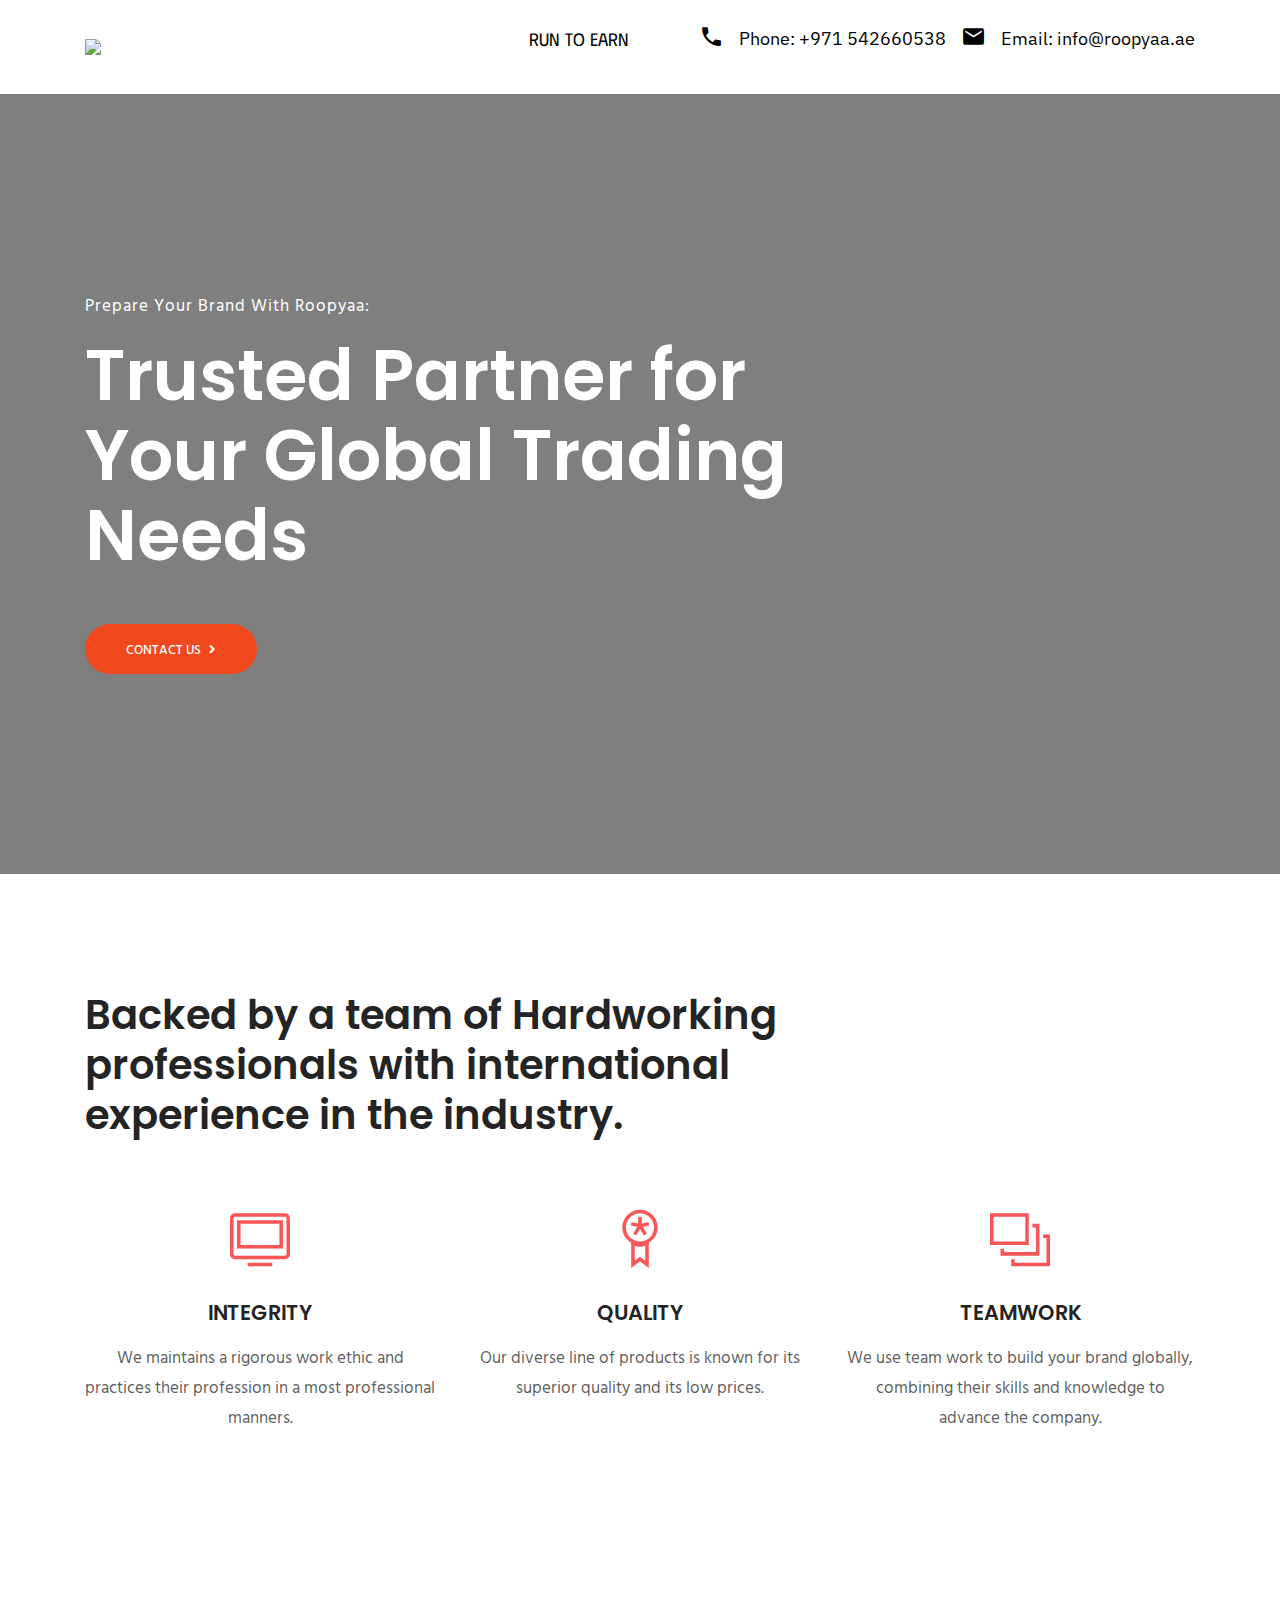
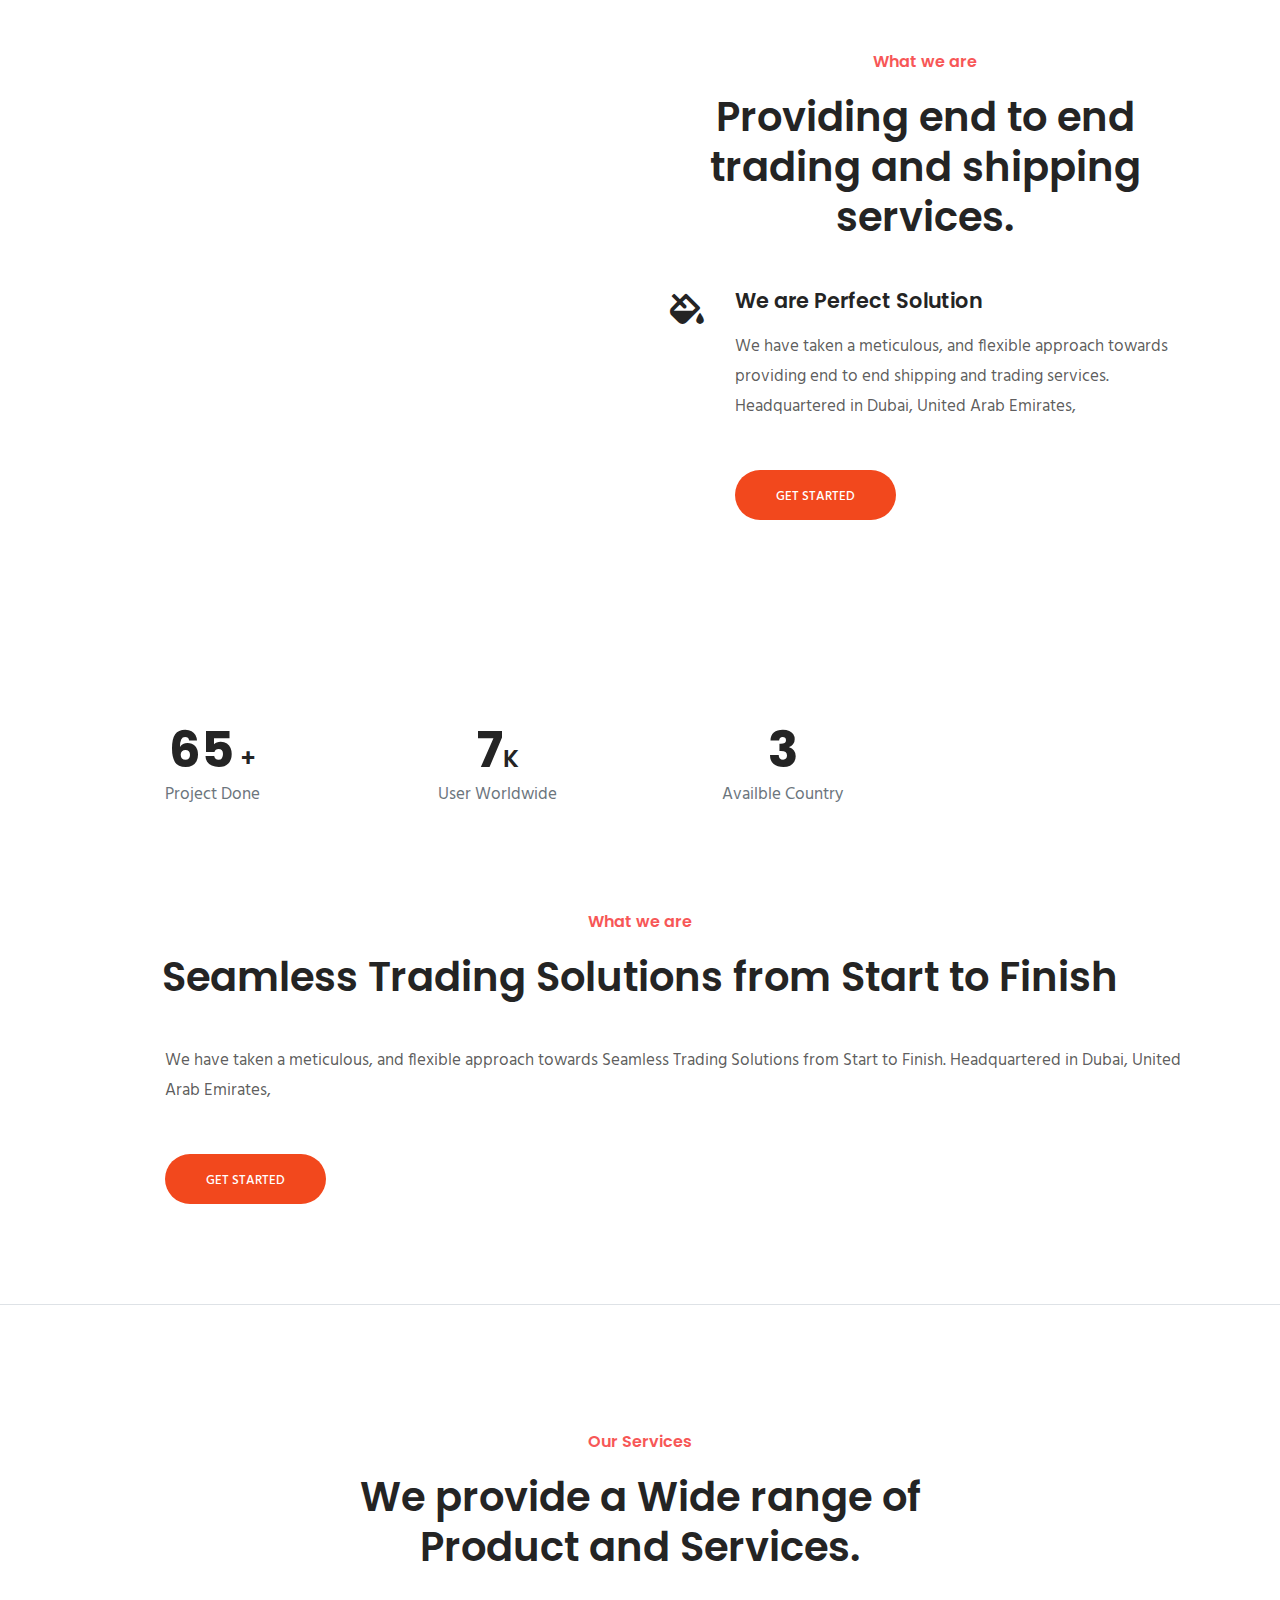
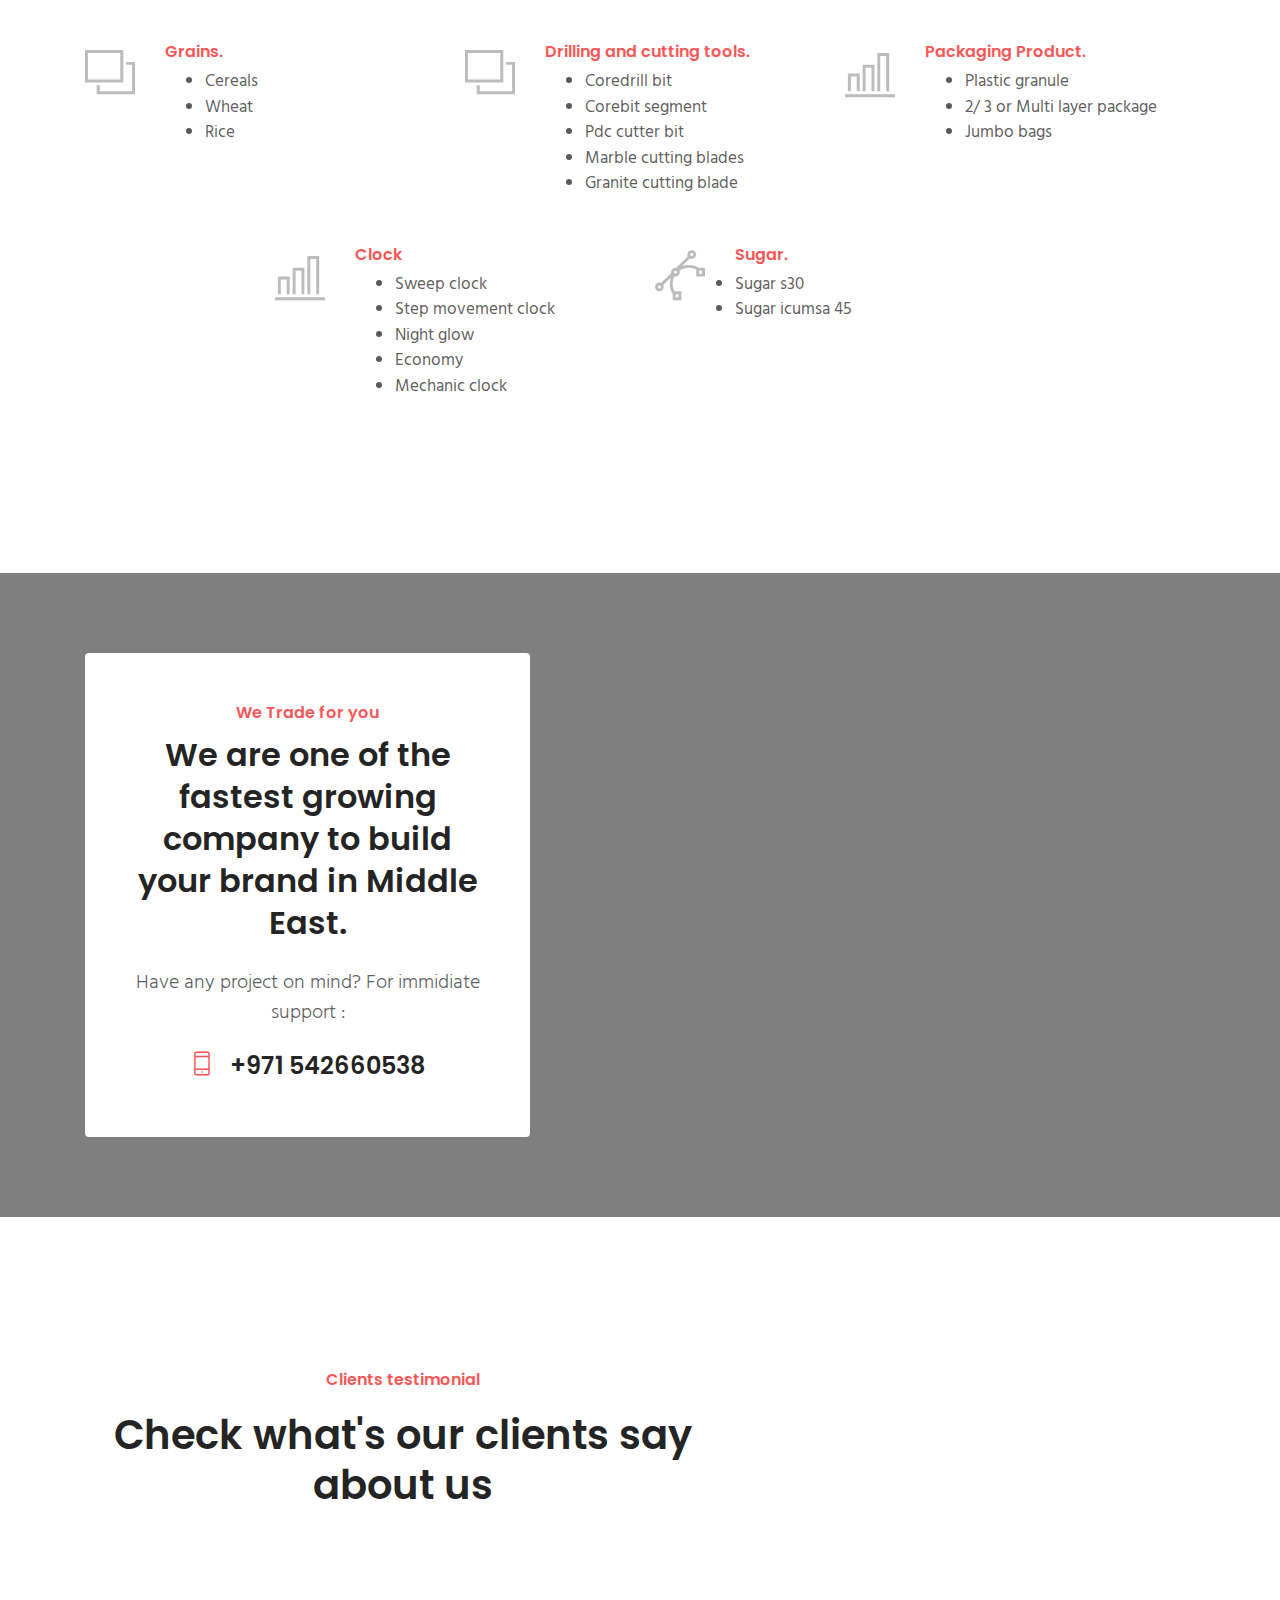
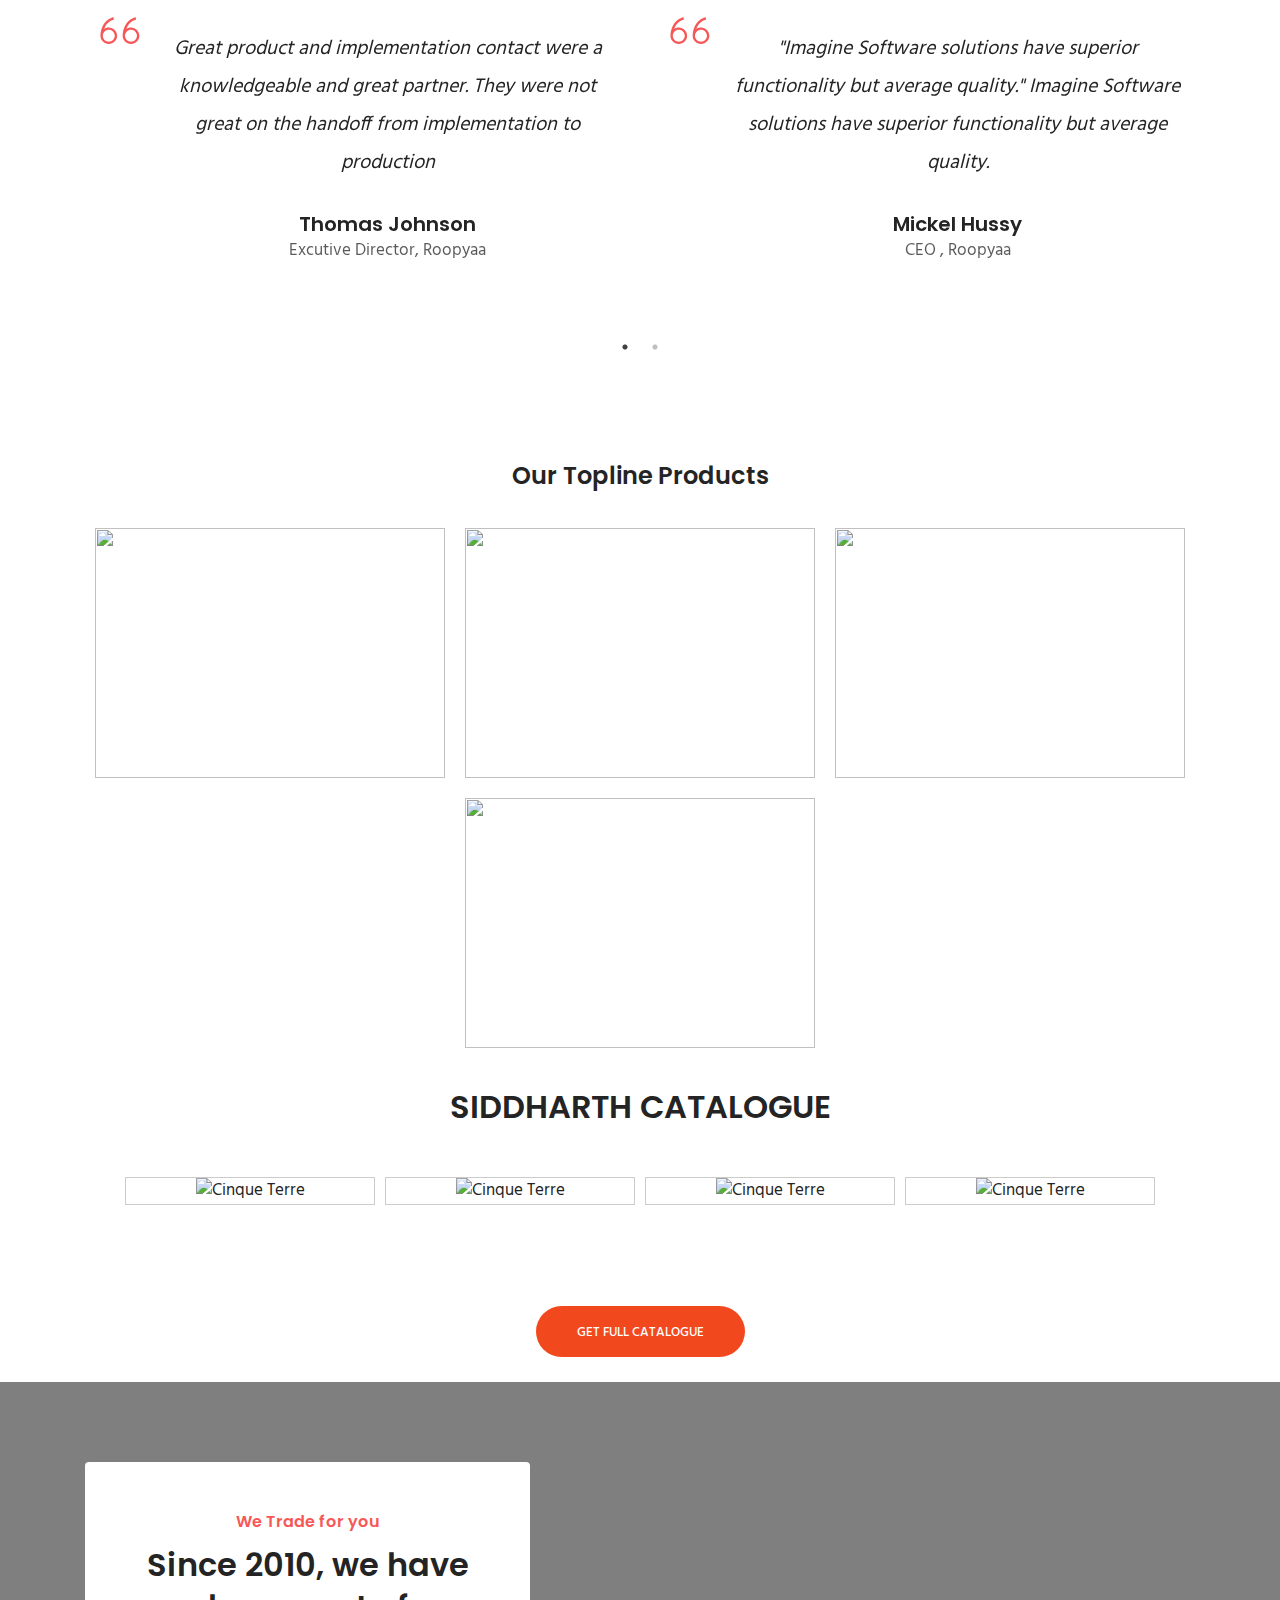
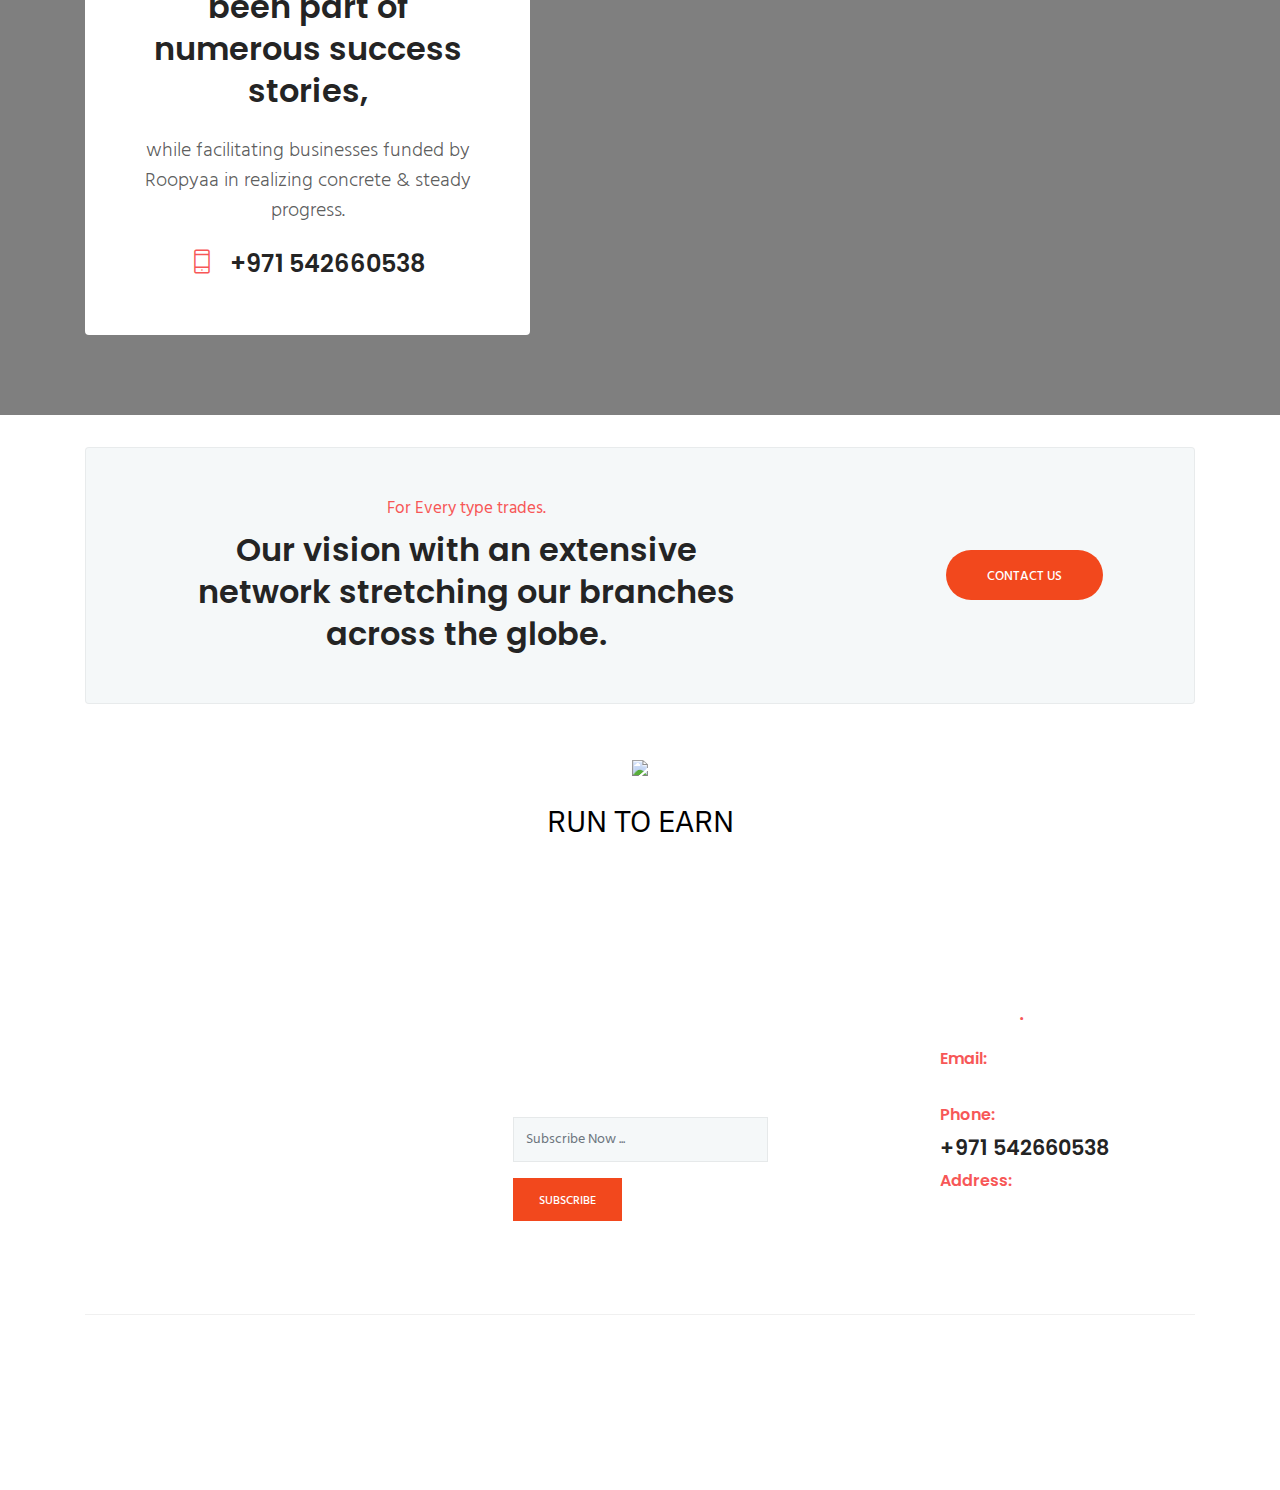
==== commit 140d745b: "Update index.html" ====
--- a/index.html
+++ b/index.html
@@ -457,15 +457,7 @@
         </div>
       </div> 
     </div>
-    <div class="img-box">
-      <img src="https://thumbs.dreamstime.com/b/whole-grains-7744463.jpg" alt="" >
-      <div class="transparent-box">
-        <div class="caption">
-          <p>Grains</p>
-          <p class="opacity-low">Sharp</p>
-        </div>
-      </div> 
-    </div>
+    
   </div>
 
 
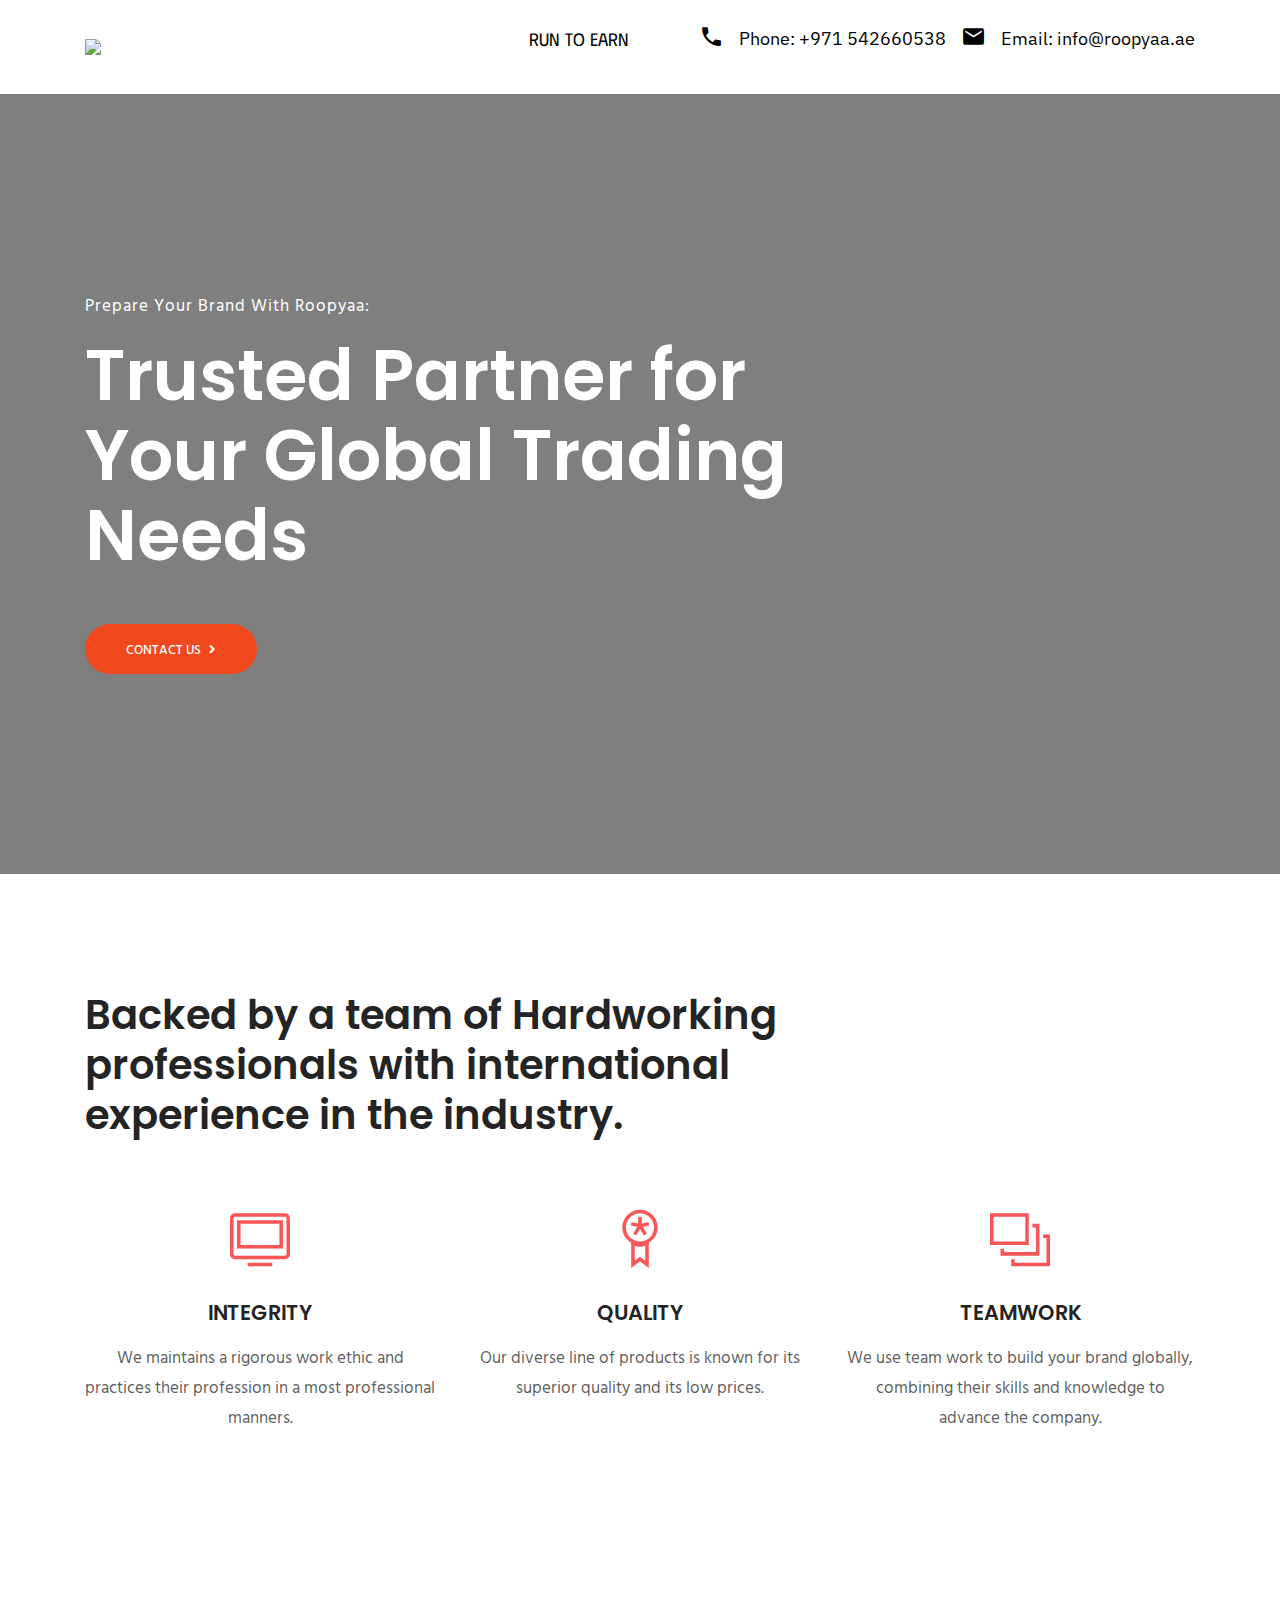
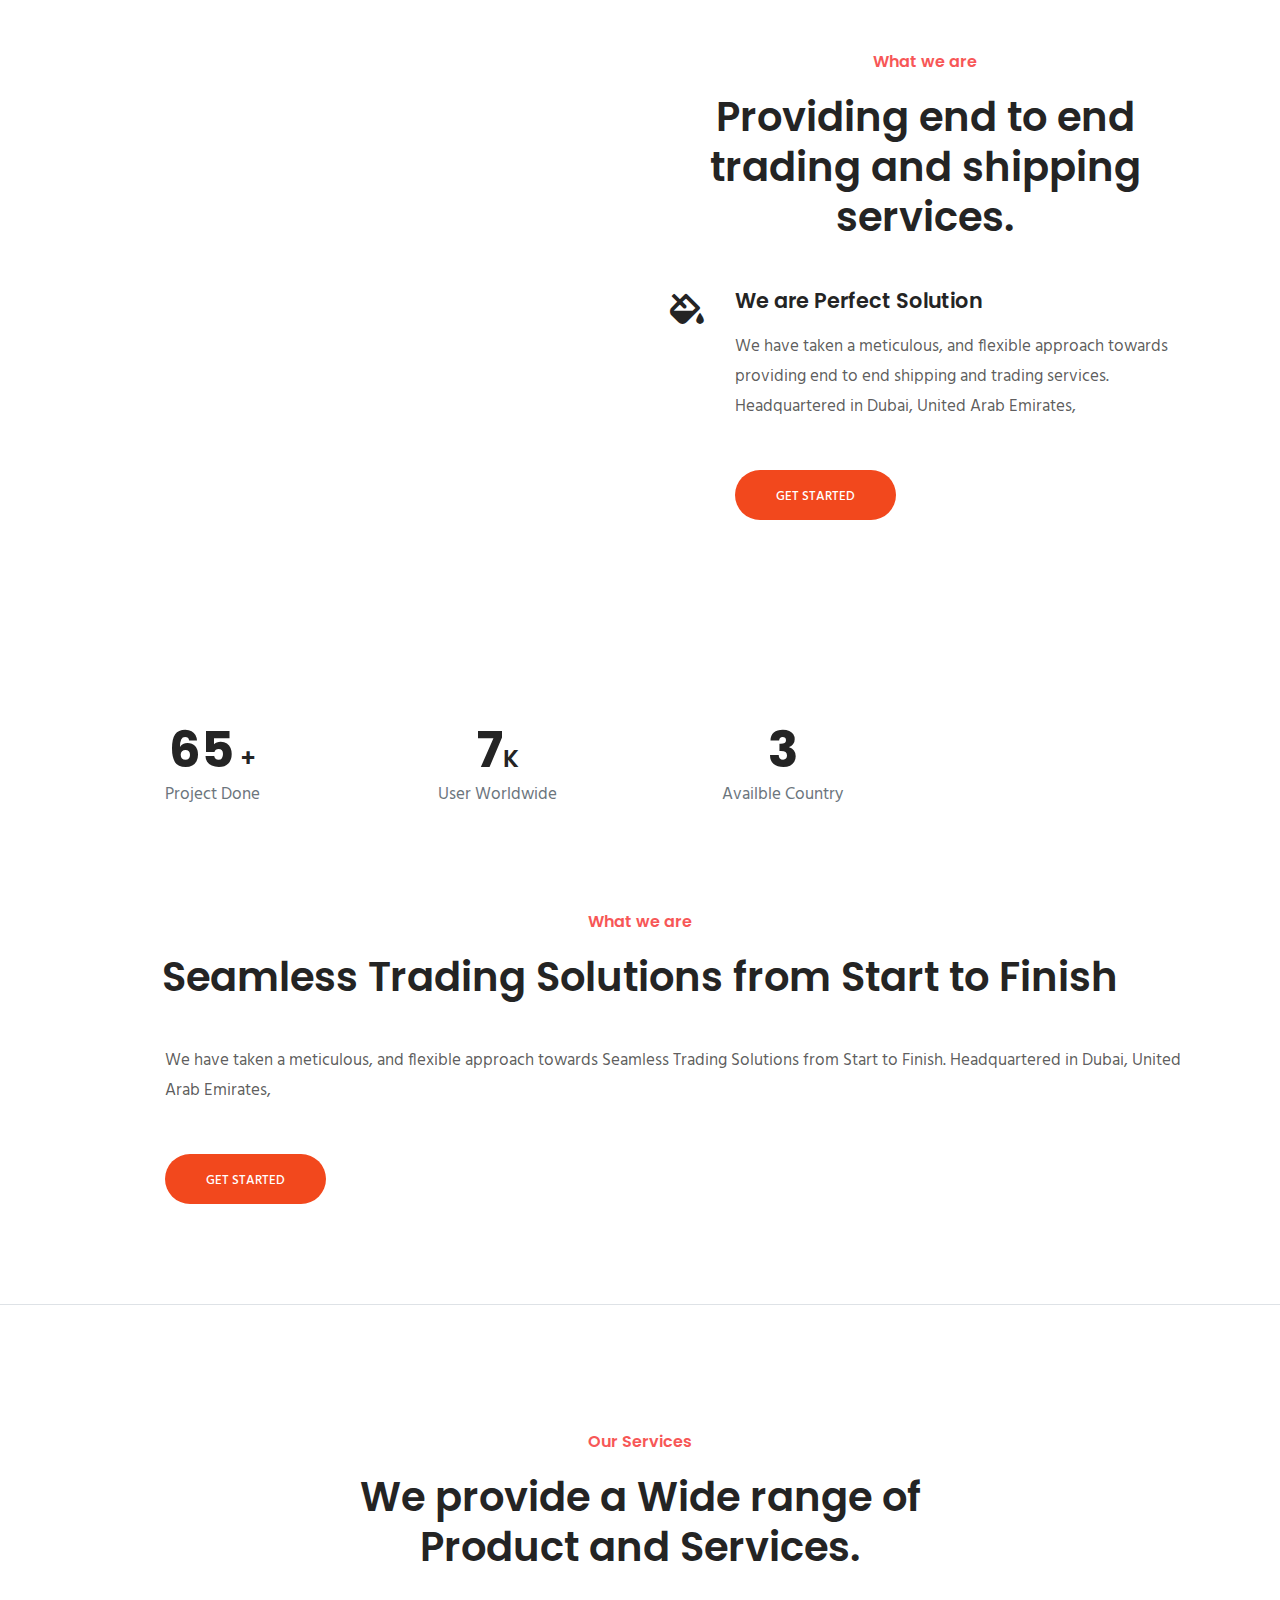
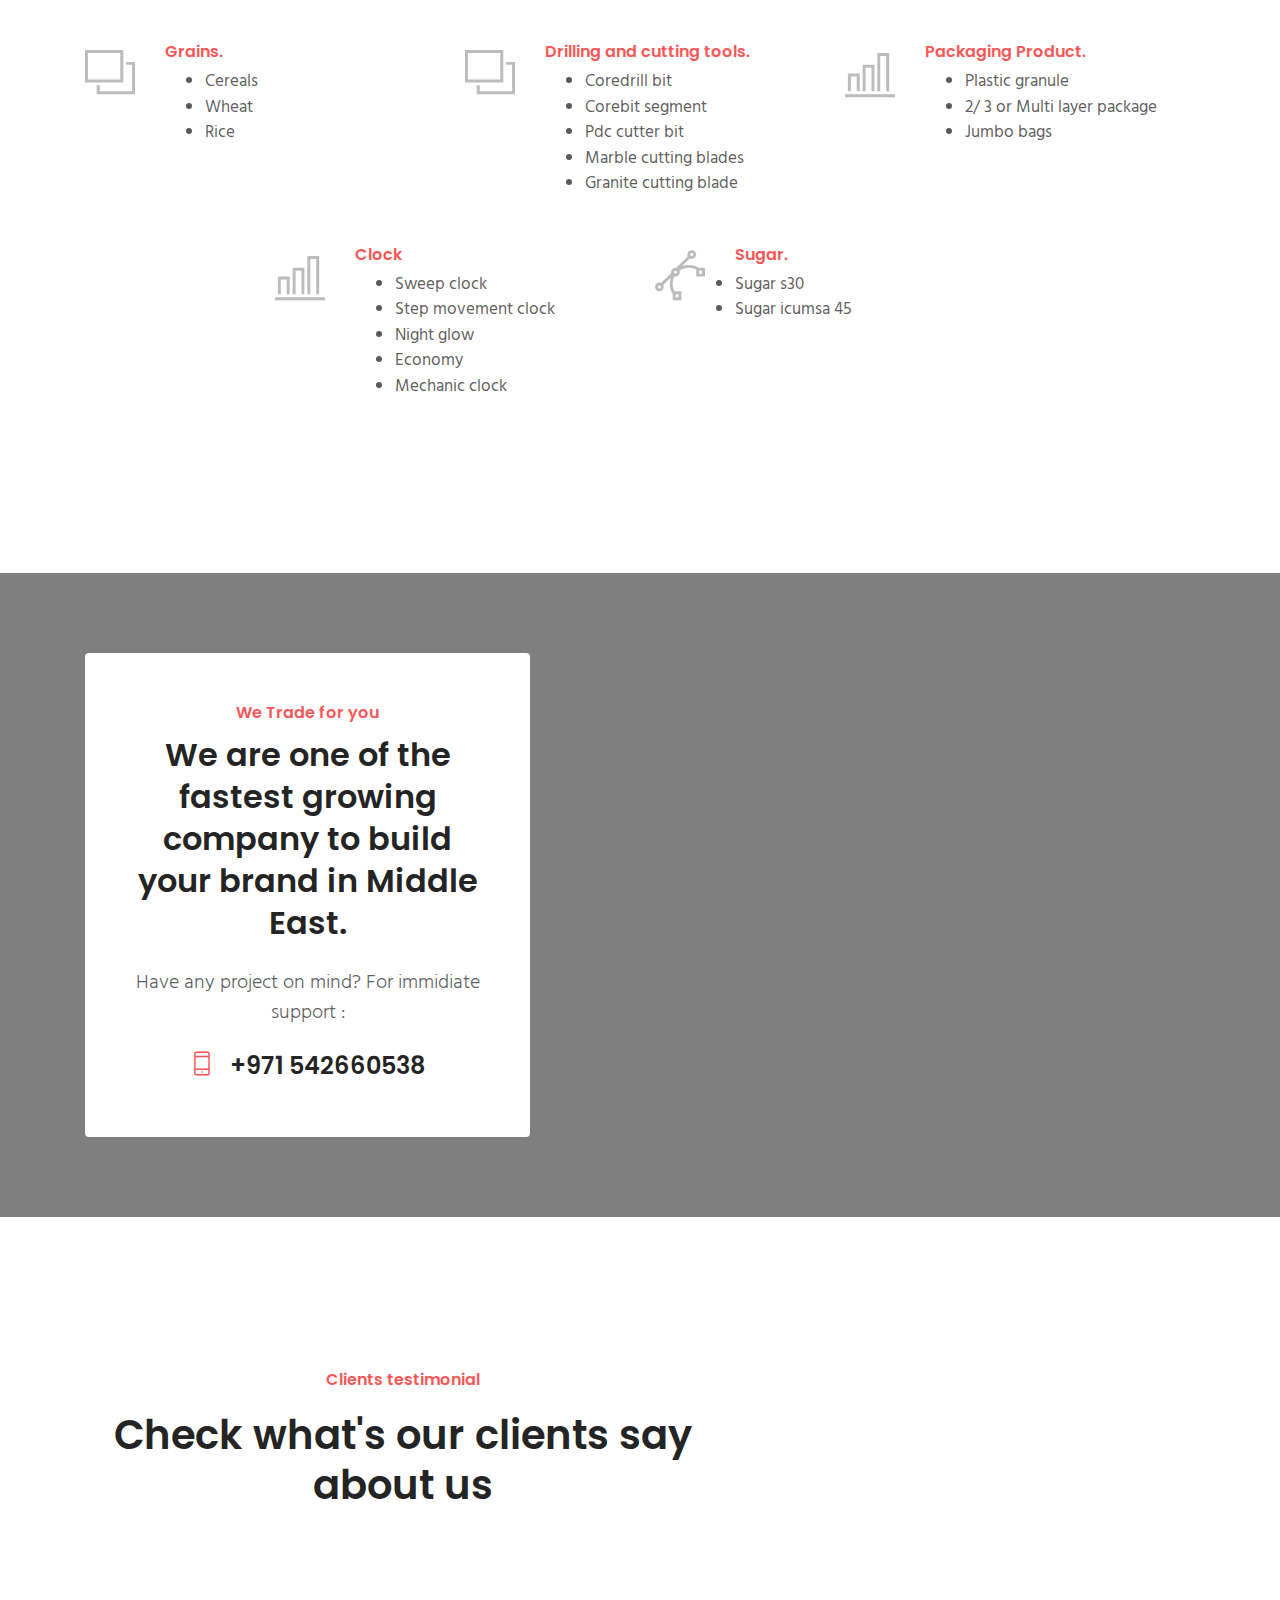
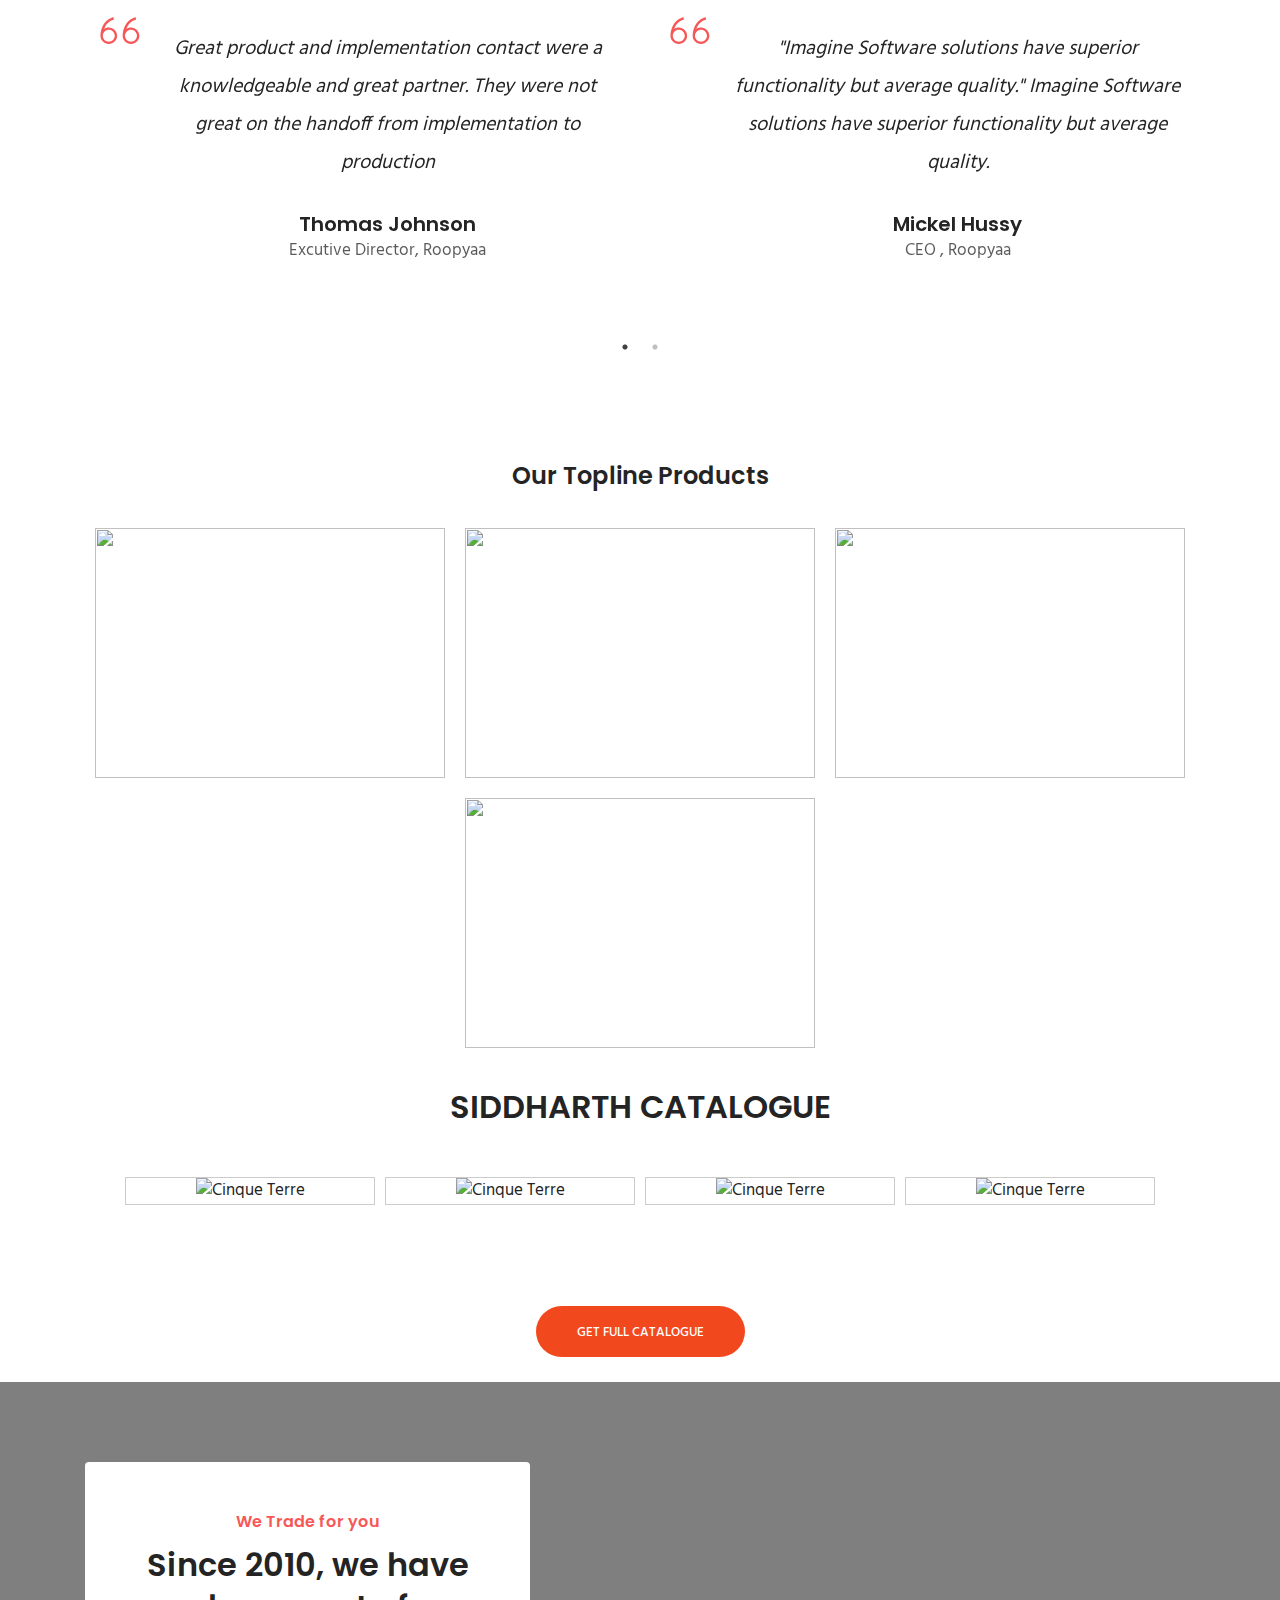
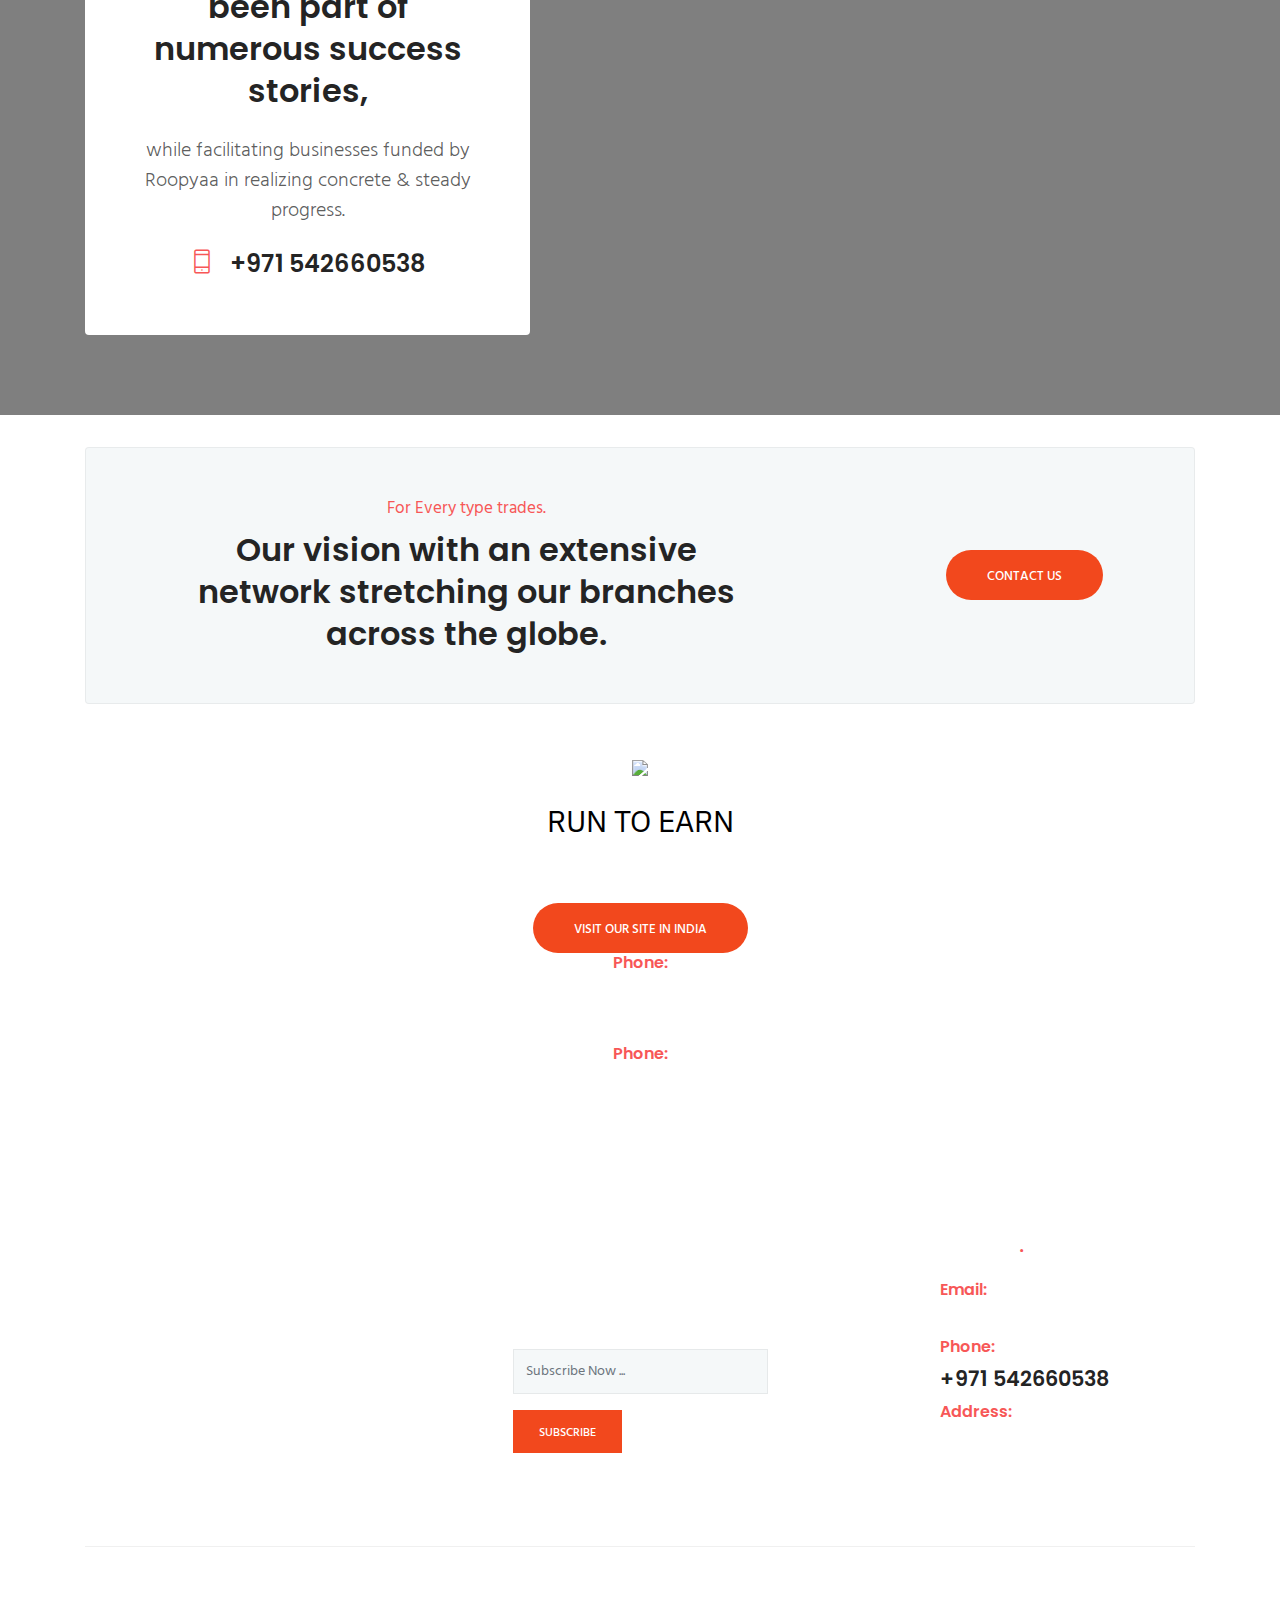
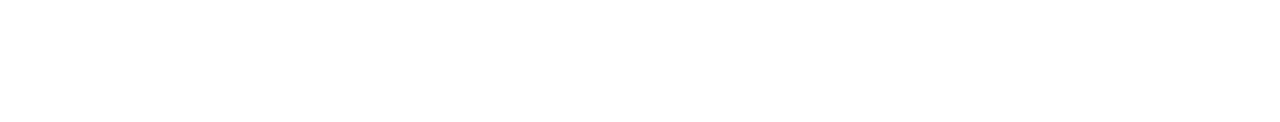
==== commit 012a4b46: "Update index.html" ====
--- a/index.html
+++ b/index.html
@@ -546,7 +546,12 @@
 </center>
 <br>
 <br>
+		<a href="https://roopyaa.com" class="btn btn-main btn-round-full">Visit Our Site In India</a>
+	<h6 class="h6 text-color">Phone:</h6><h6 class="rrrt"><span class="text-colore h4"></span>Roopyaa Finbizz Limited</h6><br>
+	<h6 class="h6 text-color">Phone:</h6><h6 class="rrrt"><span class="text-colore h4"></span>702, Silicon Tower Law Garden Ahmedabad 380007</h6><br>
+		
 	
+
 
 <!--Scroll to top-->
 <div id="scroll-to-top" class="scroll-to-top">
@@ -564,9 +569,10 @@
           <ul class="list-unstyled footer-menu lh-35">
             <li><a class="rrrt" href="about.html">Home</a></li>
             <li><a class="rrrt" href="about.html">About</a></li>
-            
+           
             <li><a  class="rrrt" href="products.html">Our Products</a></li>
 		  <li><a  class="rrrt" href="contact.html">Contact Us</a></li>
+		   <li><a class="rrrt" href="https://roopyaa.com">Visit Our Indian Site</a></li>
           </ul>
         </div>
       </div>
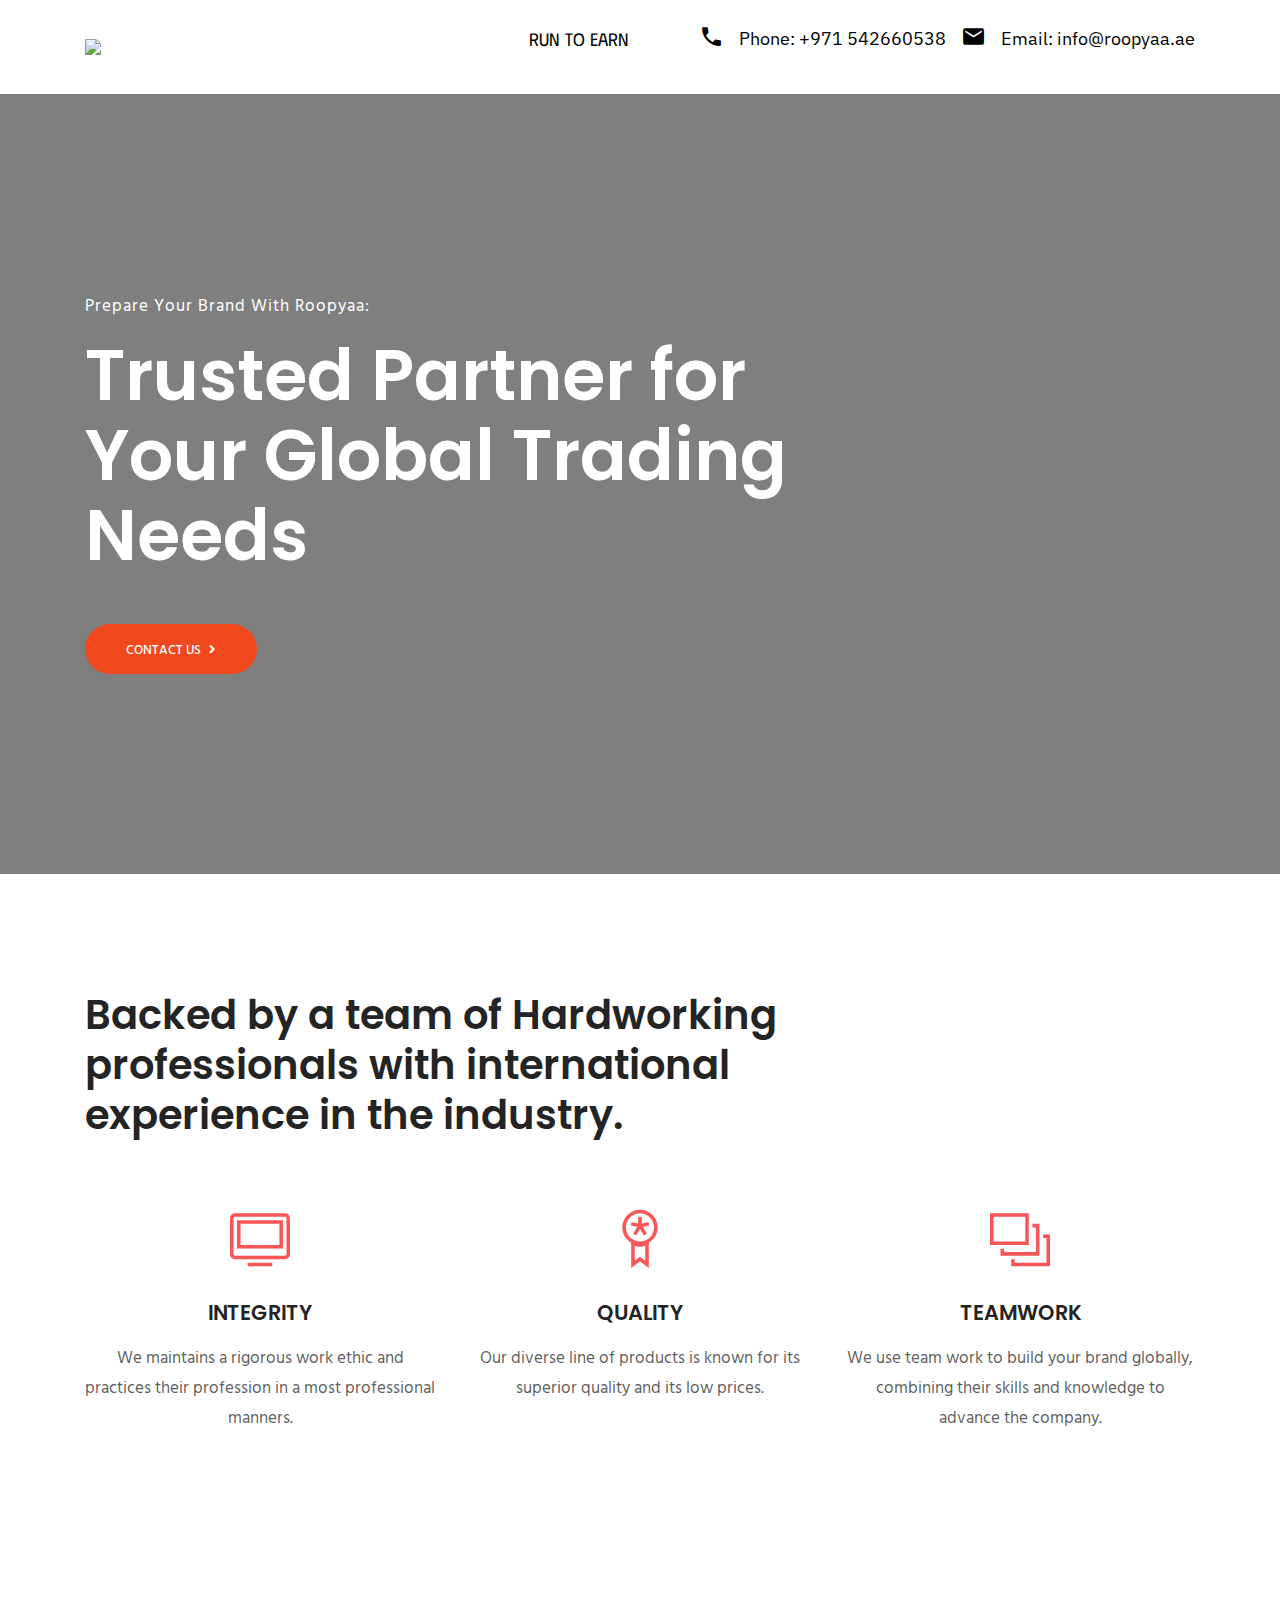
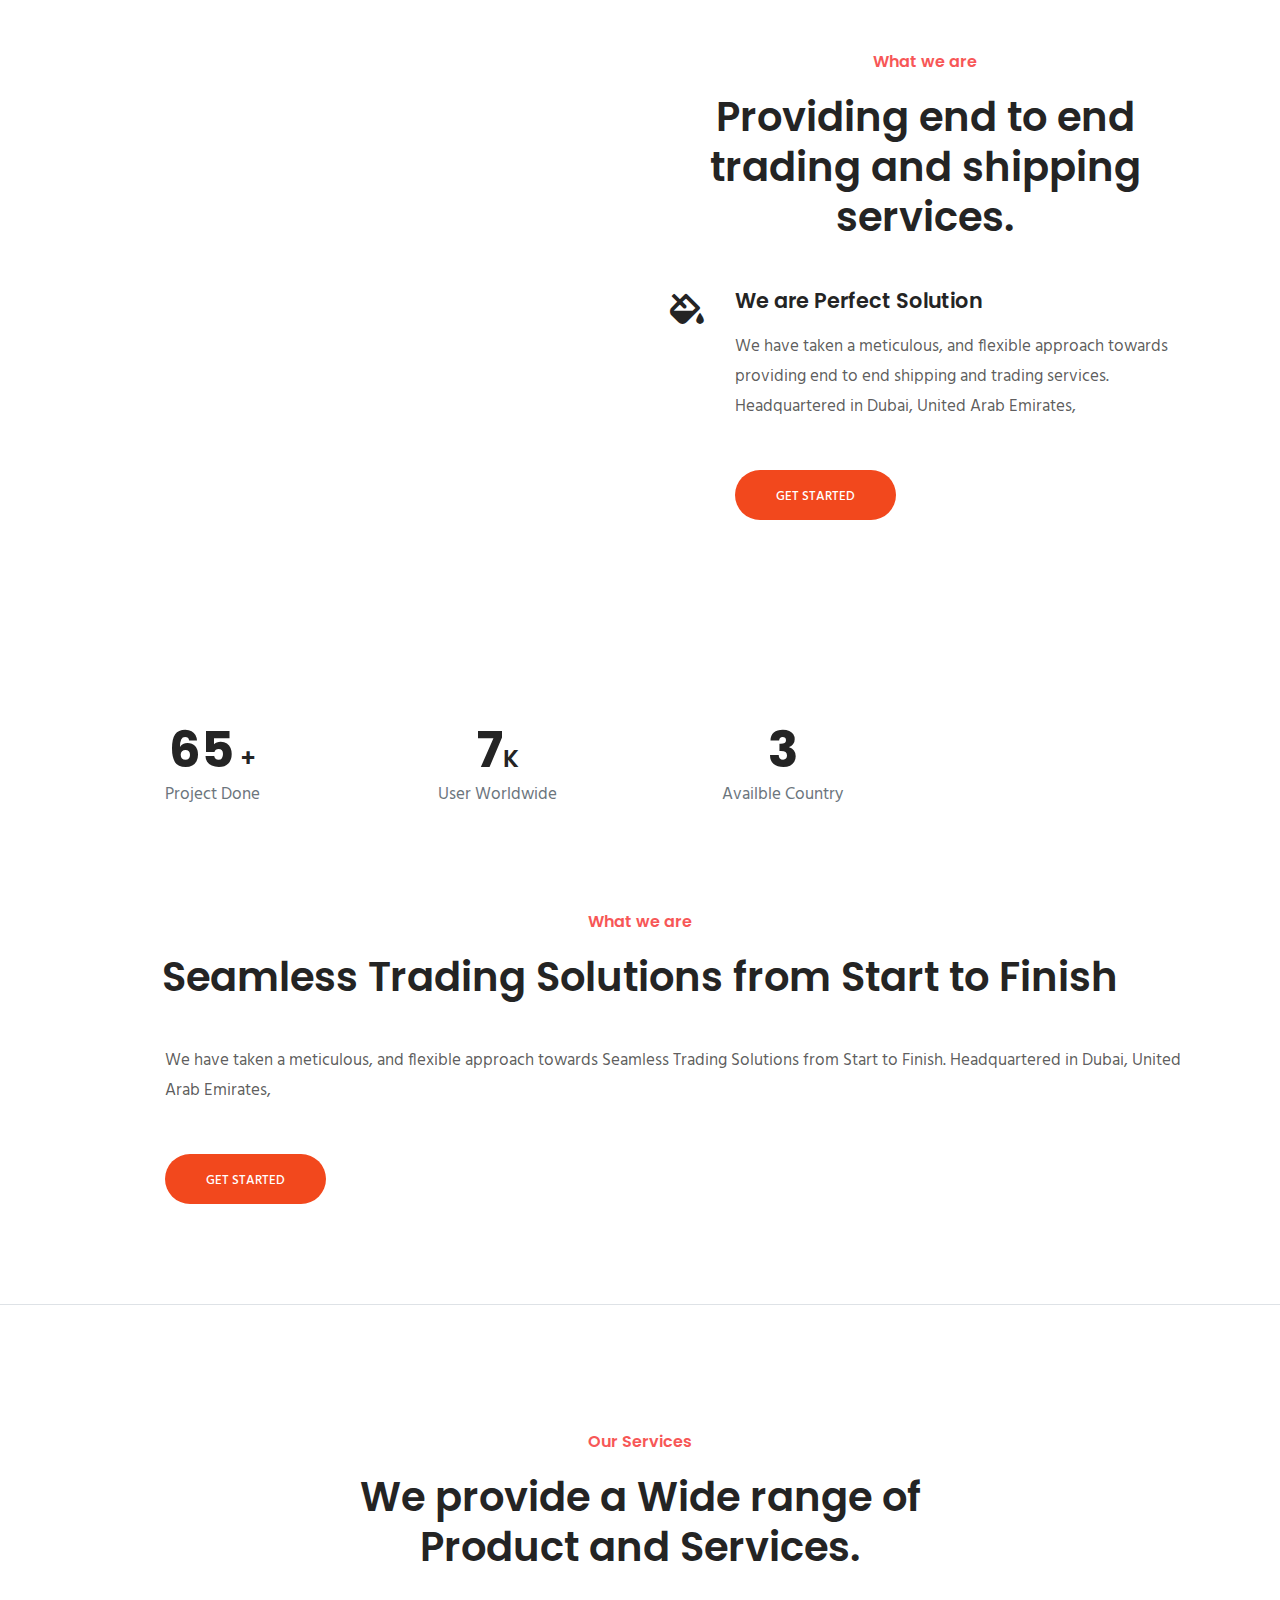
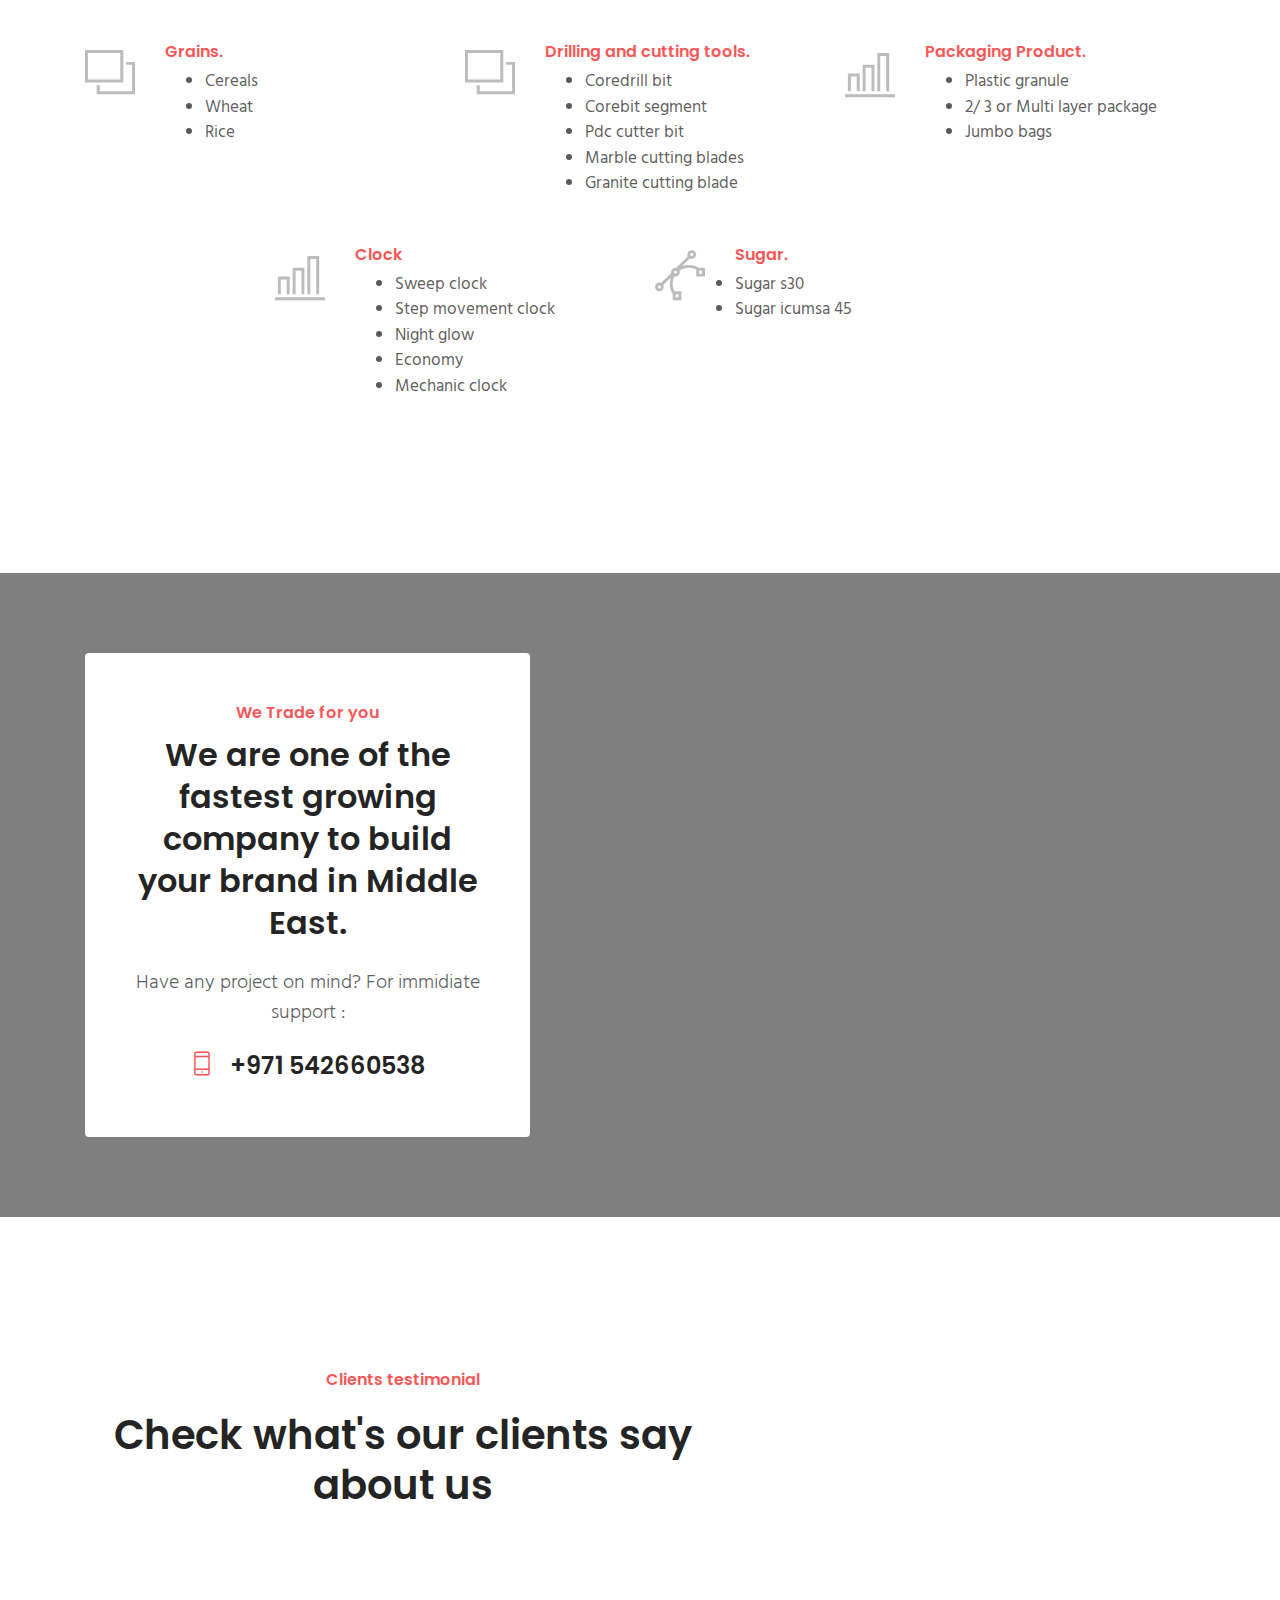
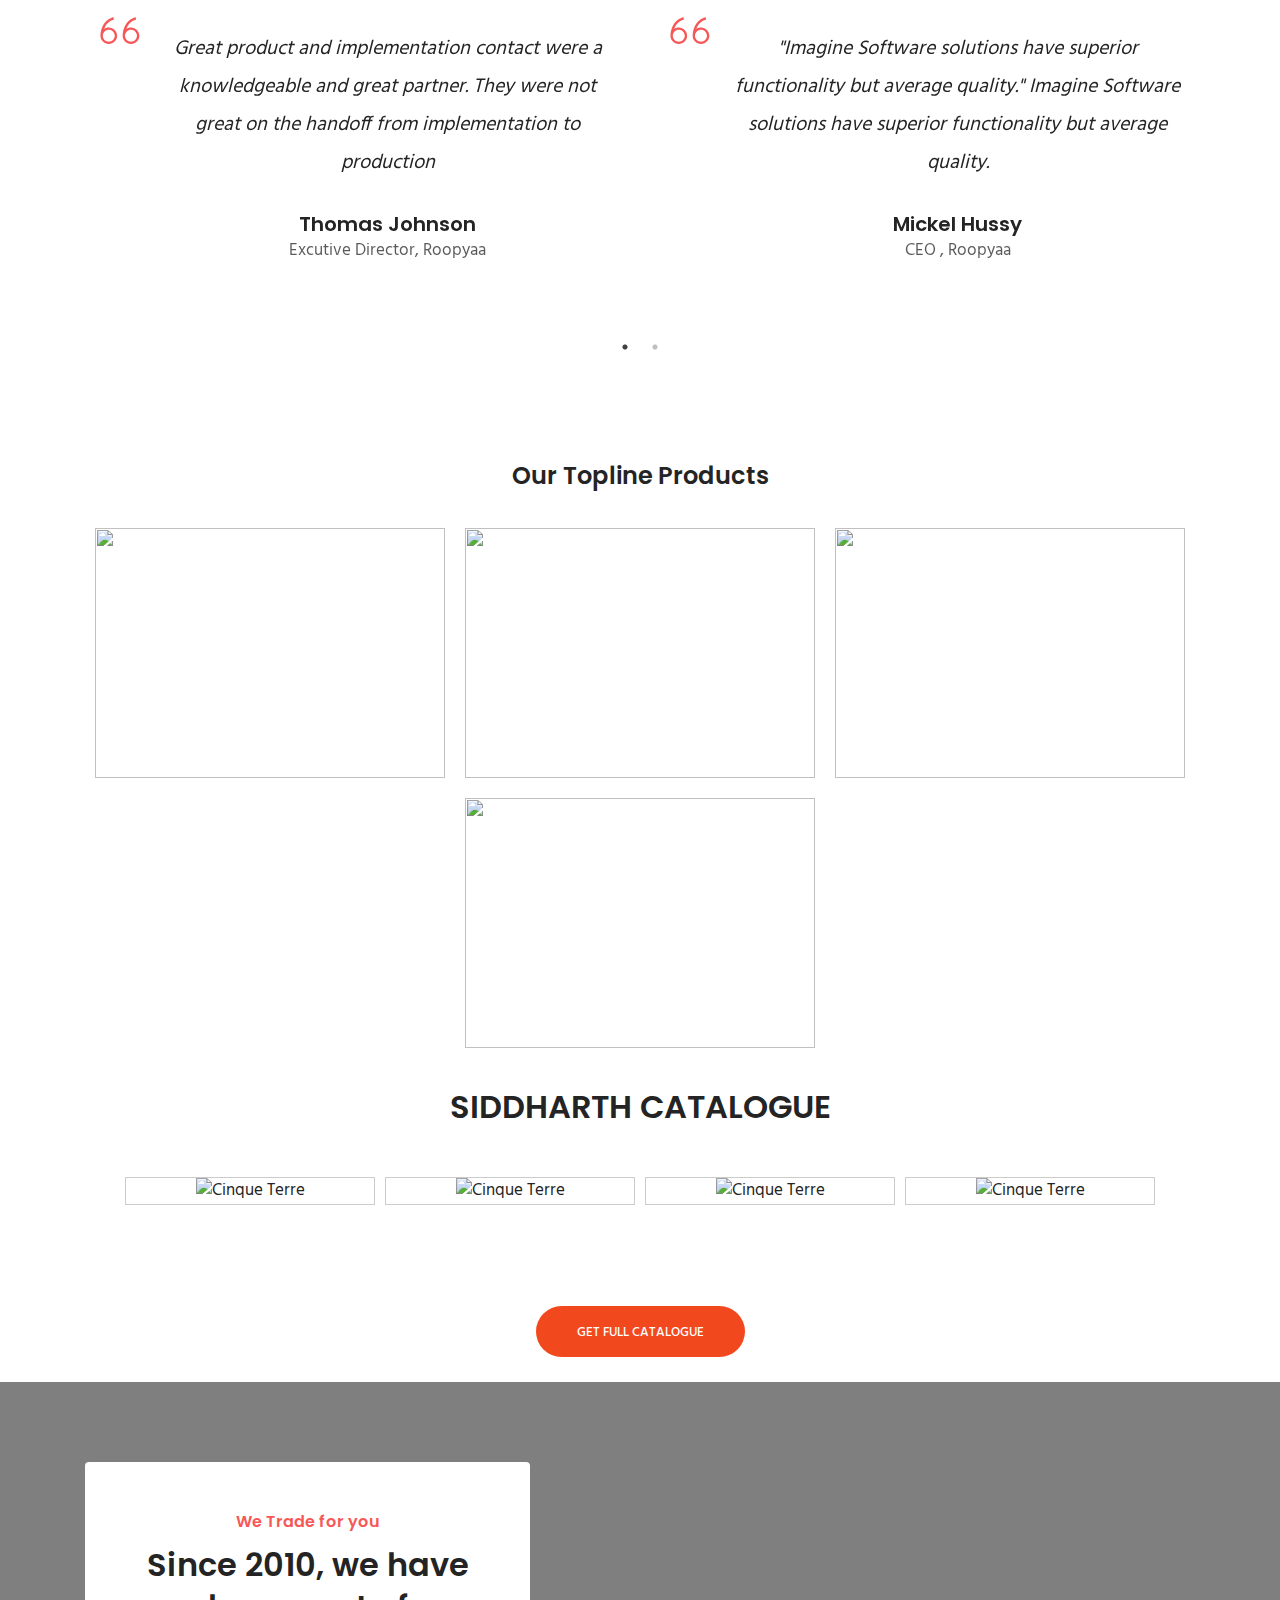
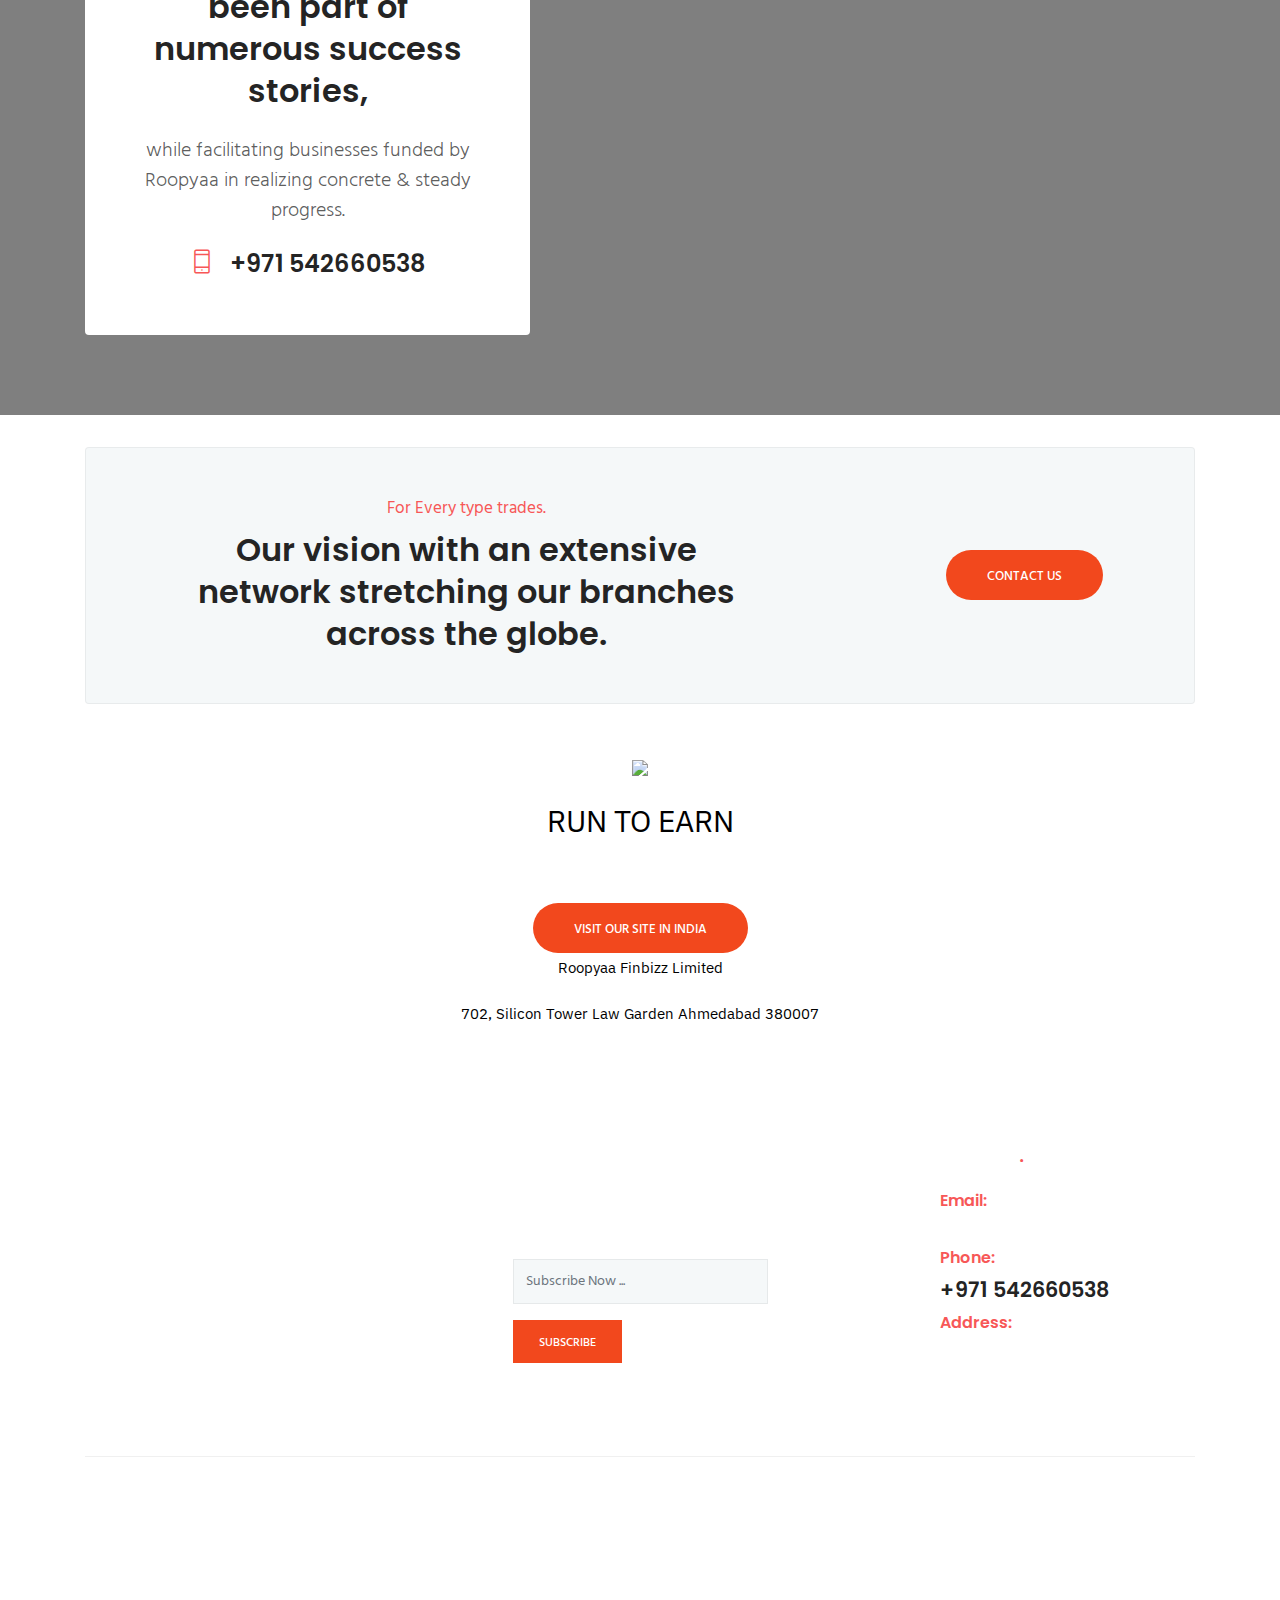
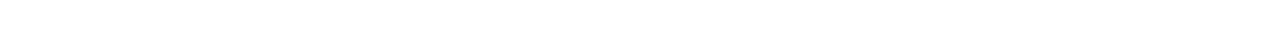
==== commit 8b6813e9: "Update index.html" ====
--- a/index.html
+++ b/index.html
@@ -546,11 +546,13 @@
 </center>
 <br>
 <br>
-		<a href="https://roopyaa.com" class="btn btn-main btn-round-full">Visit Our Site In India</a>
-	<h6 class="h6 text-color">Phone:</h6><h6 class="rrrt"><span class="text-colore h4"></span>Roopyaa Finbizz Limited</h6><br>
-	<h6 class="h6 text-color">Phone:</h6><h6 class="rrrt"><span class="text-colore h4"></span>702, Silicon Tower Law Garden Ahmedabad 380007</h6><br>
+<center>		<a href="https://roopyaa.com" class="btn btn-main btn-round-full">Visit Our Site In India</a>
+	<p style="font-family:IBM Plex Sans; color:black; font-size:15px">Roopyaa Finbizz Limited</p>
+	<p style="font-family:IBM Plex Sans; color:black; font-size:15px">702, Silicon Tower Law Garden Ahmedabad 380007</p>
+<!-- 	<h6 class="h6 text-color">Roopyaa Finbizz Limited</h6><h6 class="rrrt"><span class="text-colore h4"></span></h6><br>
+	<h6 class="h6 text-color">Phone:</h6><h6 class="rrrt"><span class="text-colore h4"></span>702, Silicon Tower Law Garden Ahmedabad 380007</h6><br> -->
 		
-	
+	</center>
 
 
 <!--Scroll to top-->
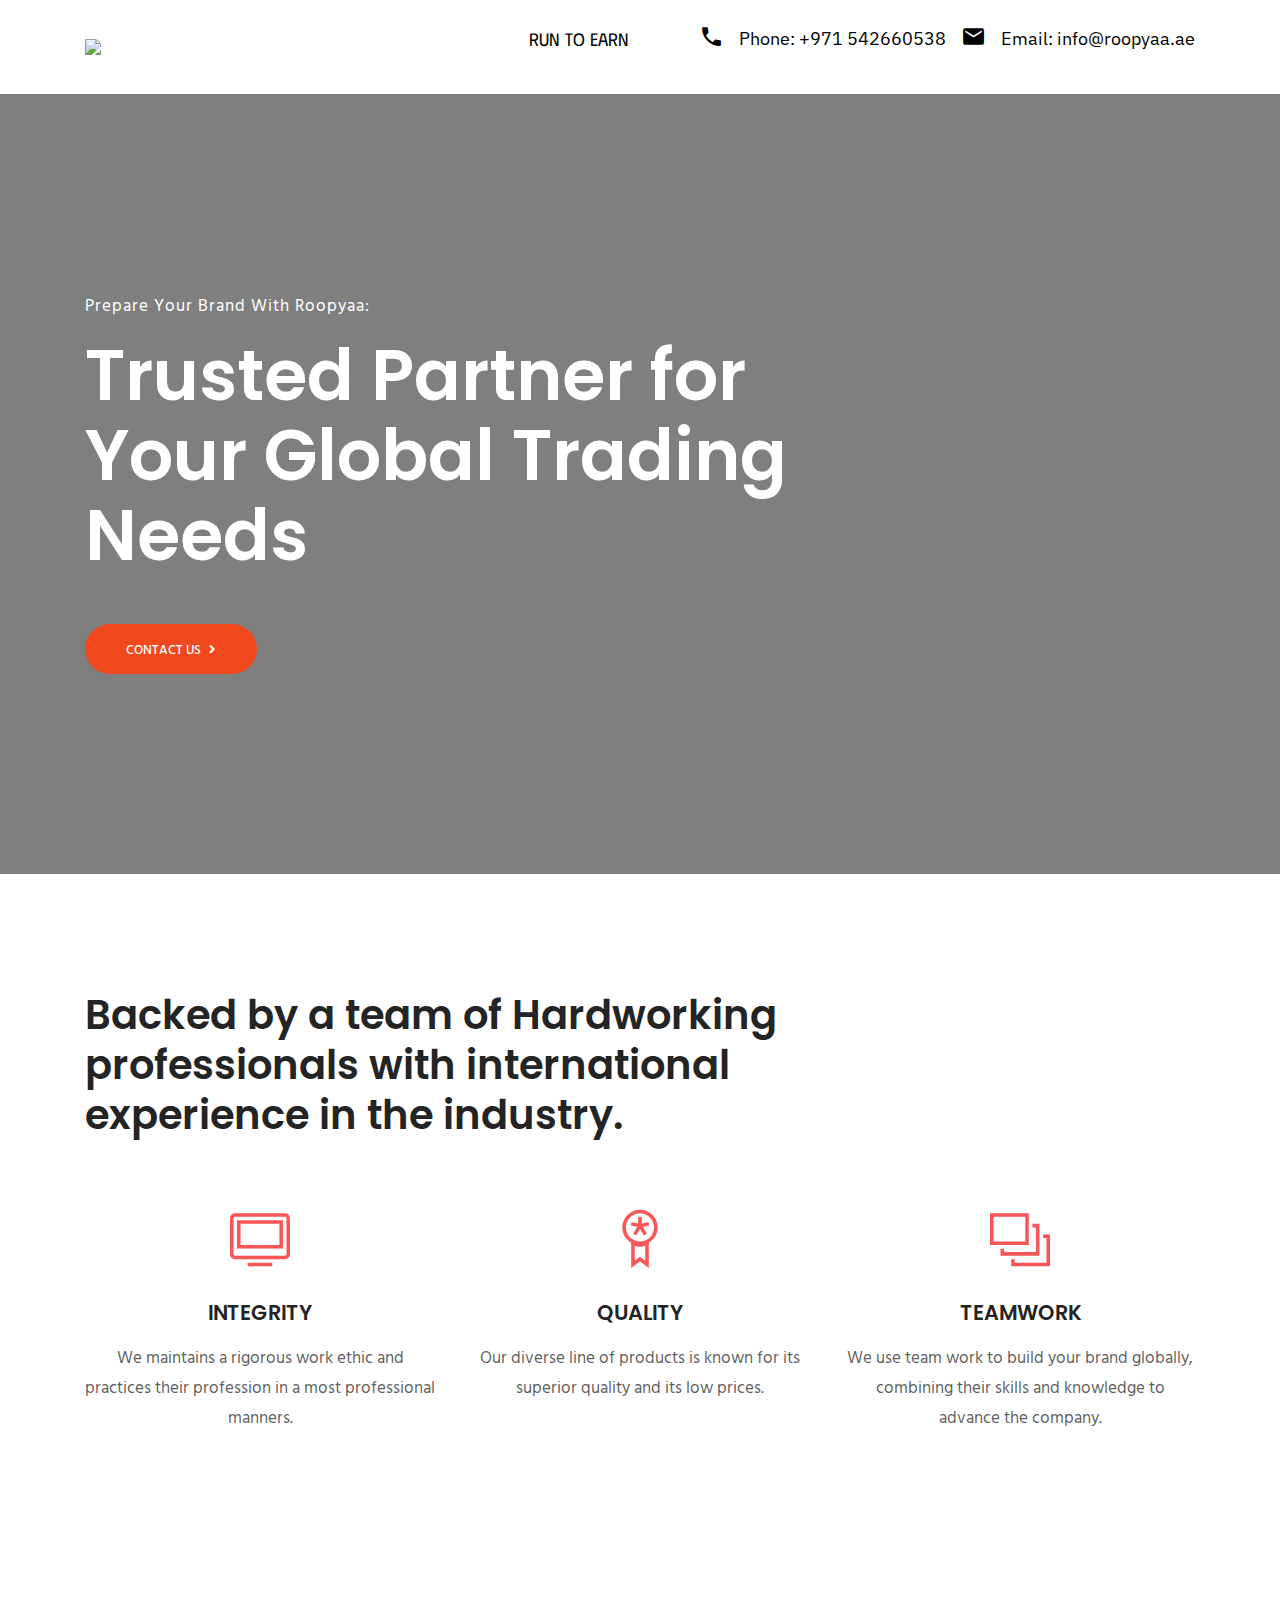
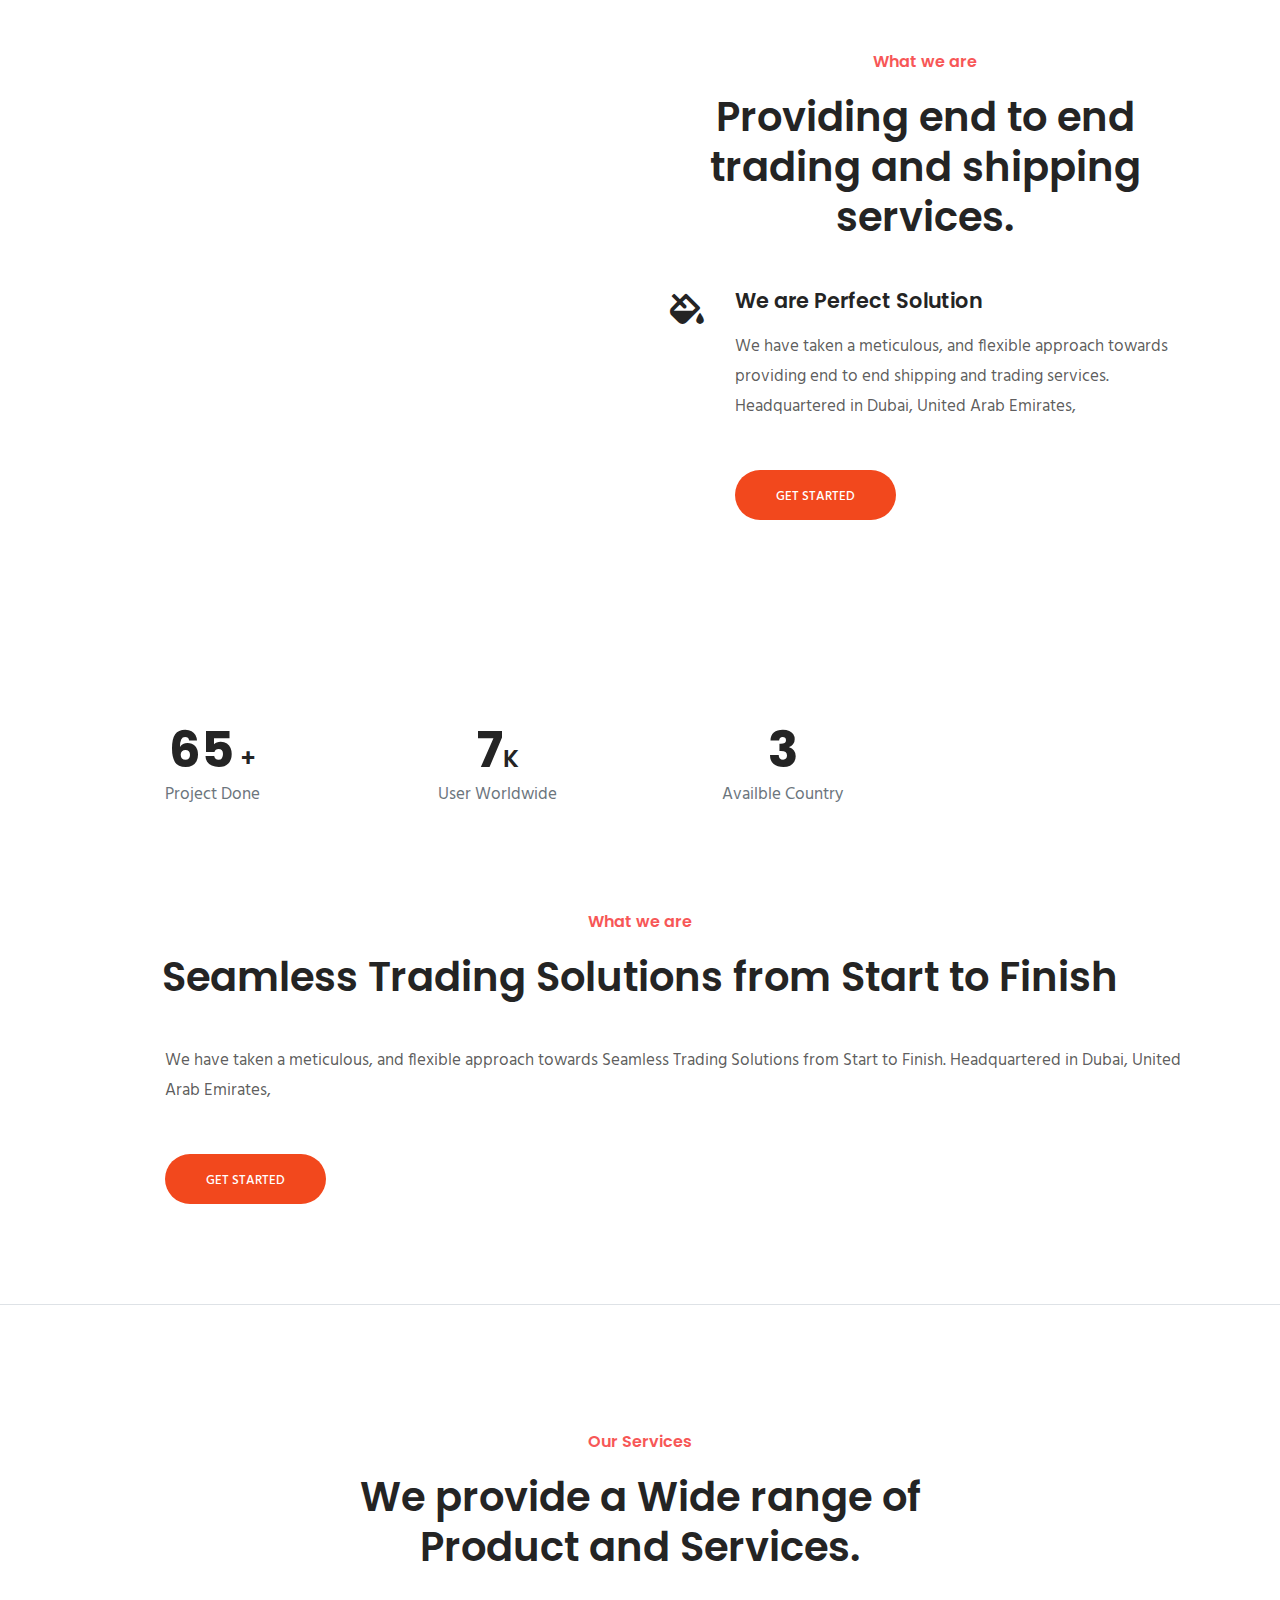
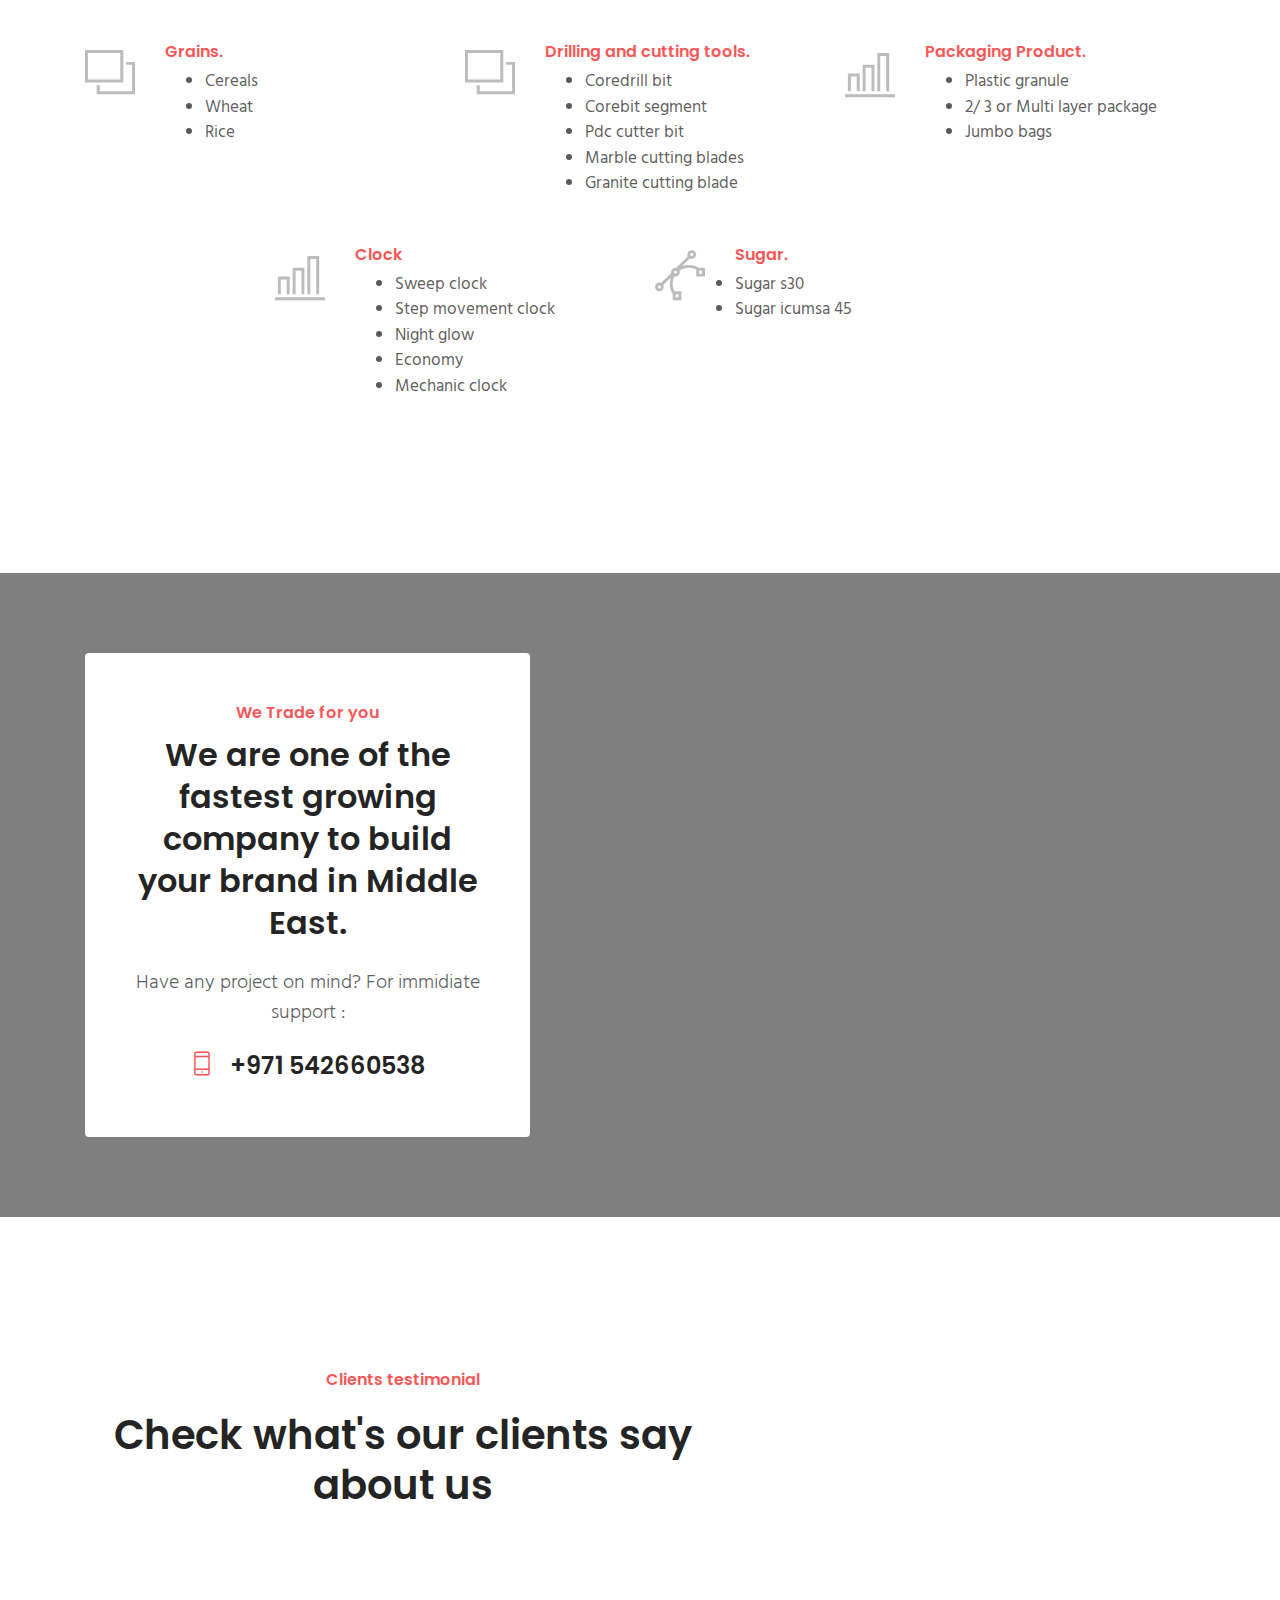
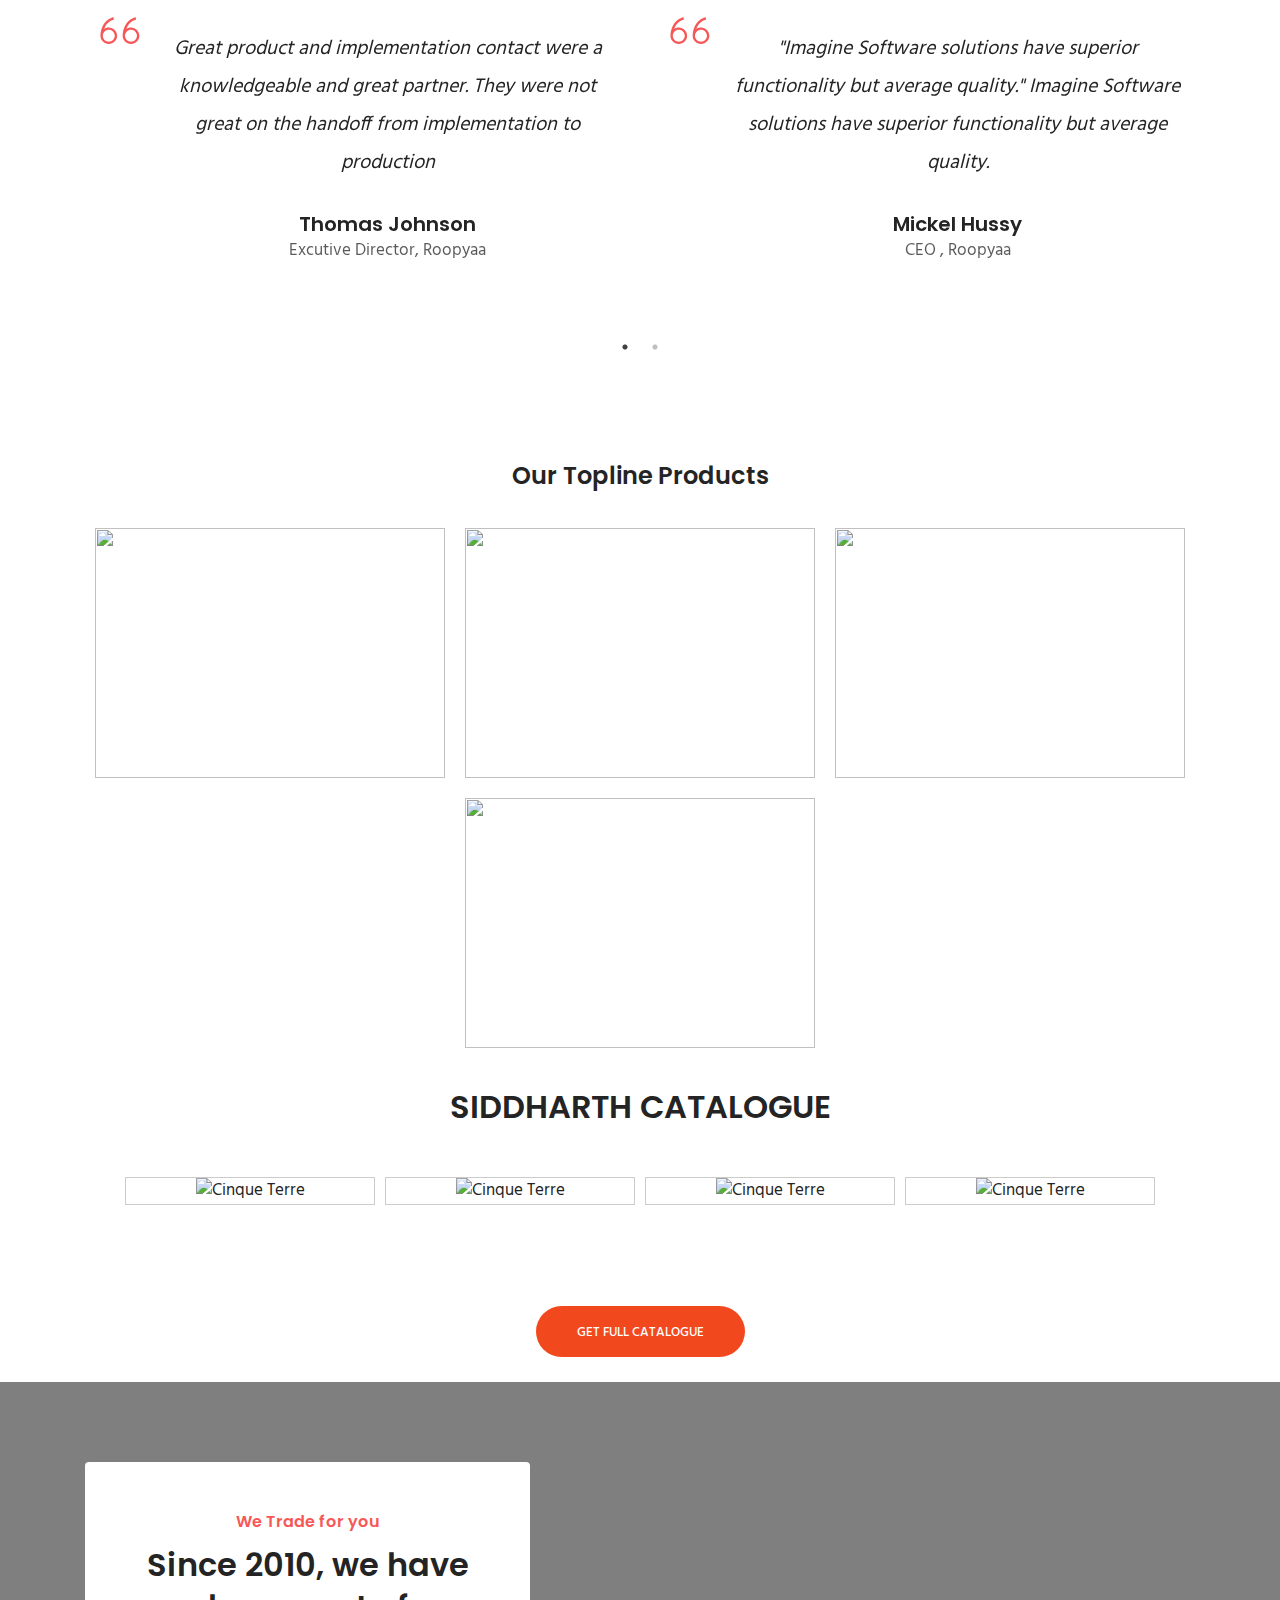
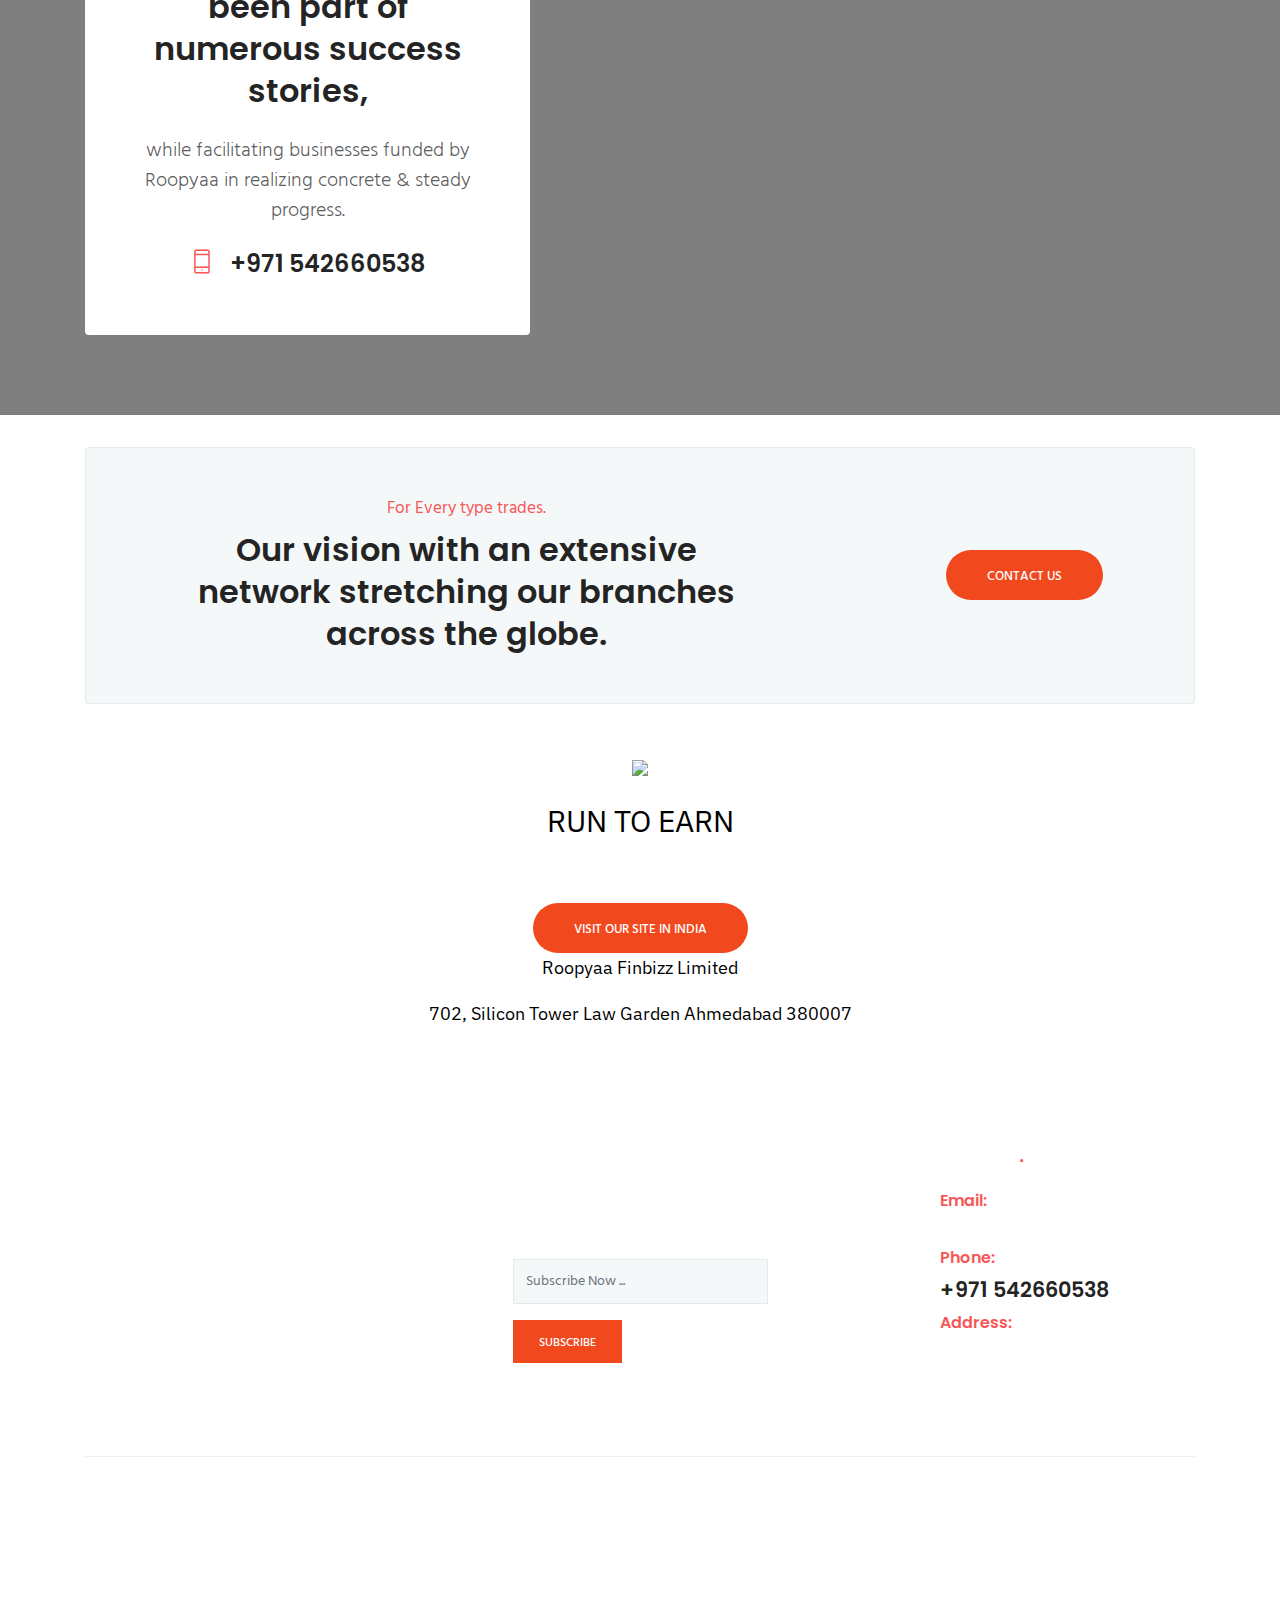
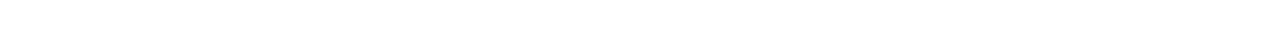
==== commit 747d0d14: "Update index.html" ====
--- a/index.html
+++ b/index.html
@@ -547,8 +547,9 @@
 <br>
 <br>
 <center>		<a href="https://roopyaa.com" class="btn btn-main btn-round-full">Visit Our Site In India</a>
-	<p style="font-family:IBM Plex Sans; color:black; font-size:15px">Roopyaa Finbizz Limited</p>
-	<p style="font-family:IBM Plex Sans; color:black; font-size:15px">702, Silicon Tower Law Garden Ahmedabad 380007</p>
+	<br>
+	<p style="font-family:IBM Plex Sans; color:black; font-size:18px">Roopyaa Finbizz Limited</p>
+	<p style="font-family:IBM Plex Sans; color:black; font-size:18px">702, Silicon Tower Law Garden Ahmedabad 380007</p>
 <!-- 	<h6 class="h6 text-color">Roopyaa Finbizz Limited</h6><h6 class="rrrt"><span class="text-colore h4"></span></h6><br>
 	<h6 class="h6 text-color">Phone:</h6><h6 class="rrrt"><span class="text-colore h4"></span>702, Silicon Tower Law Garden Ahmedabad 380007</h6><br> -->
 		
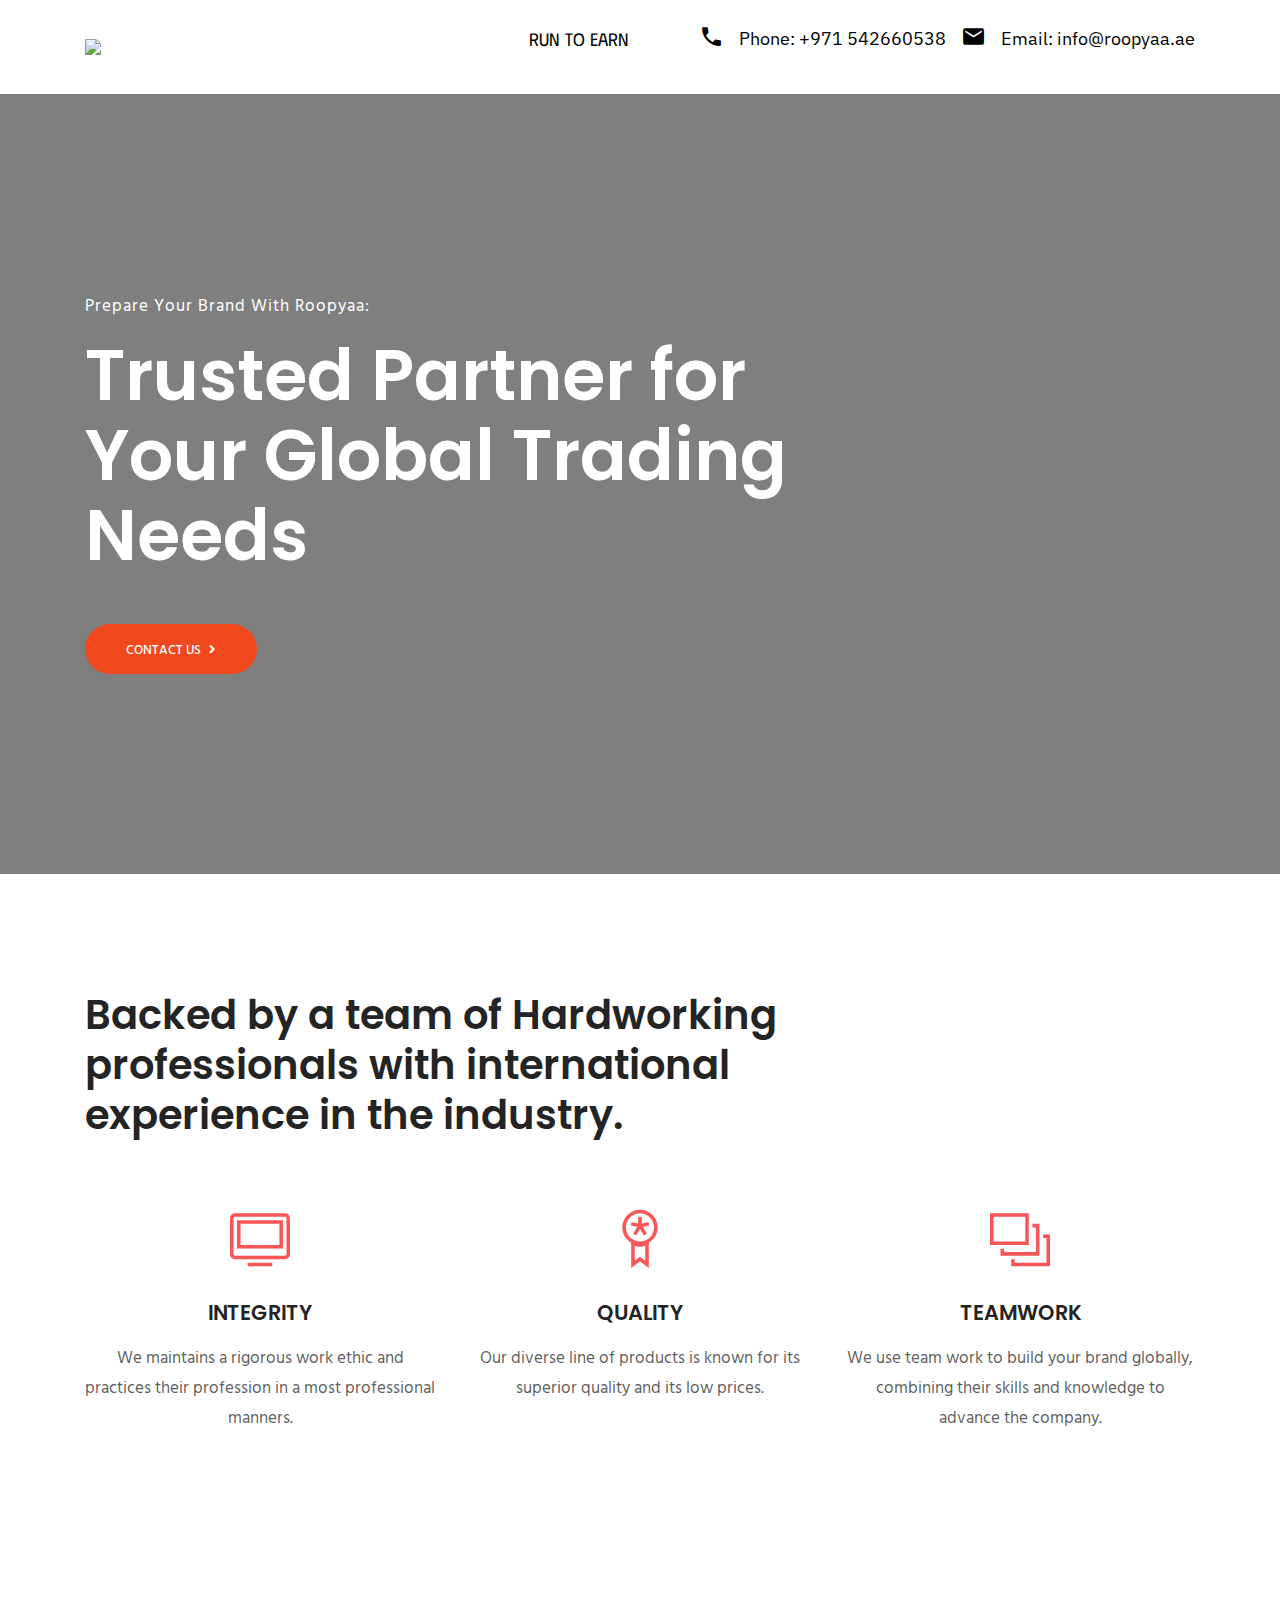
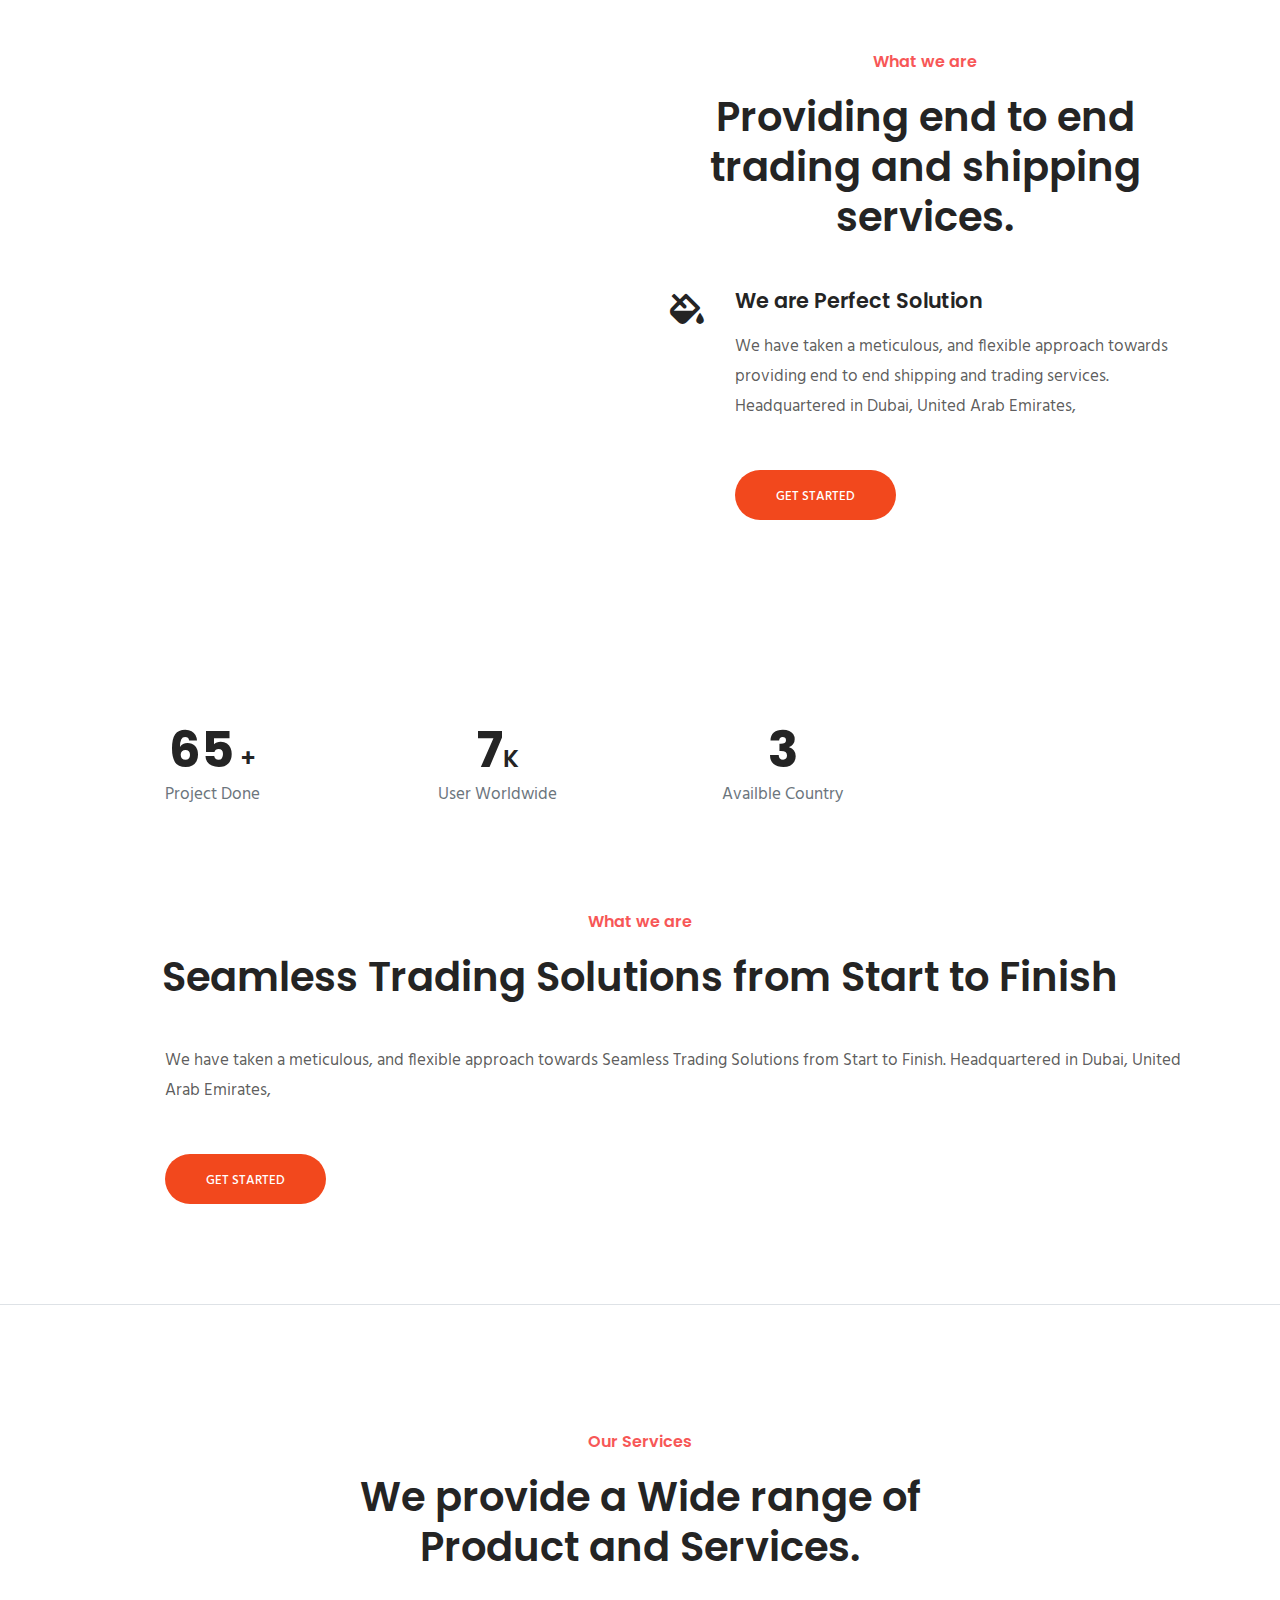
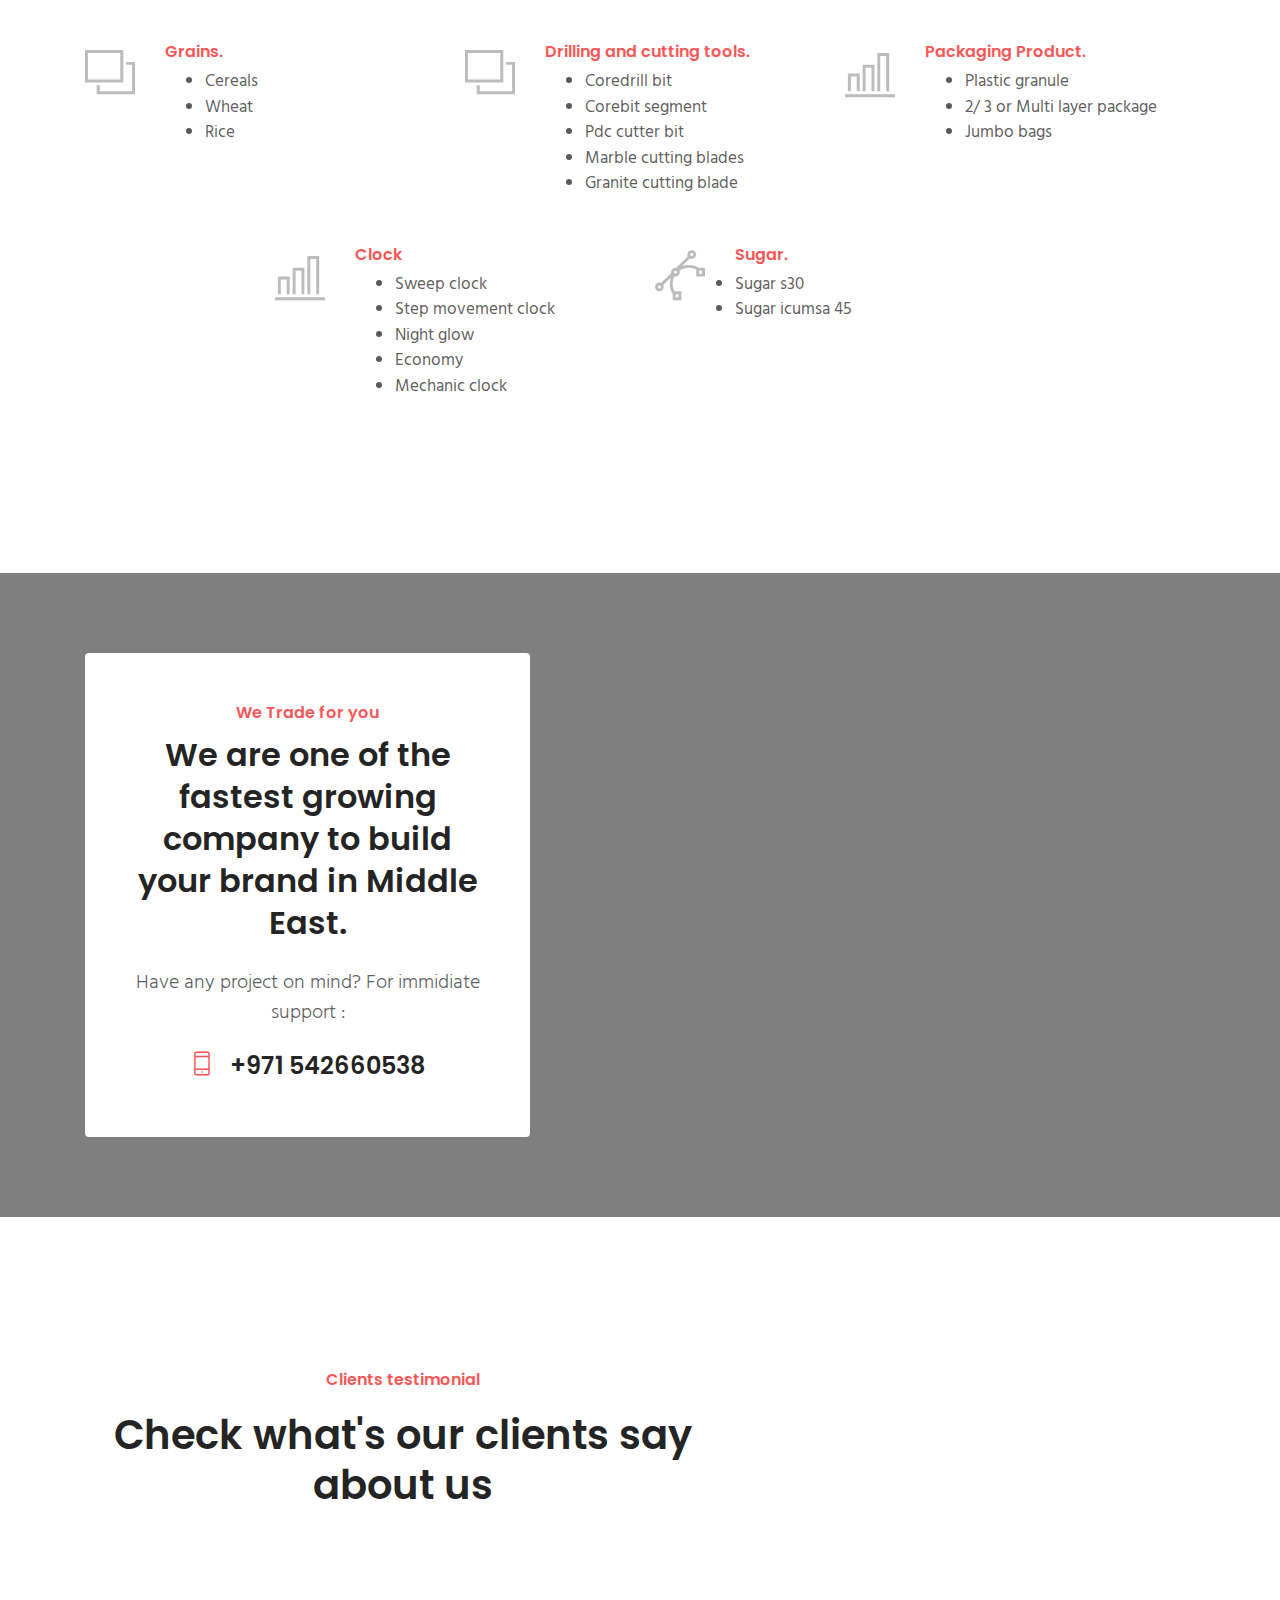
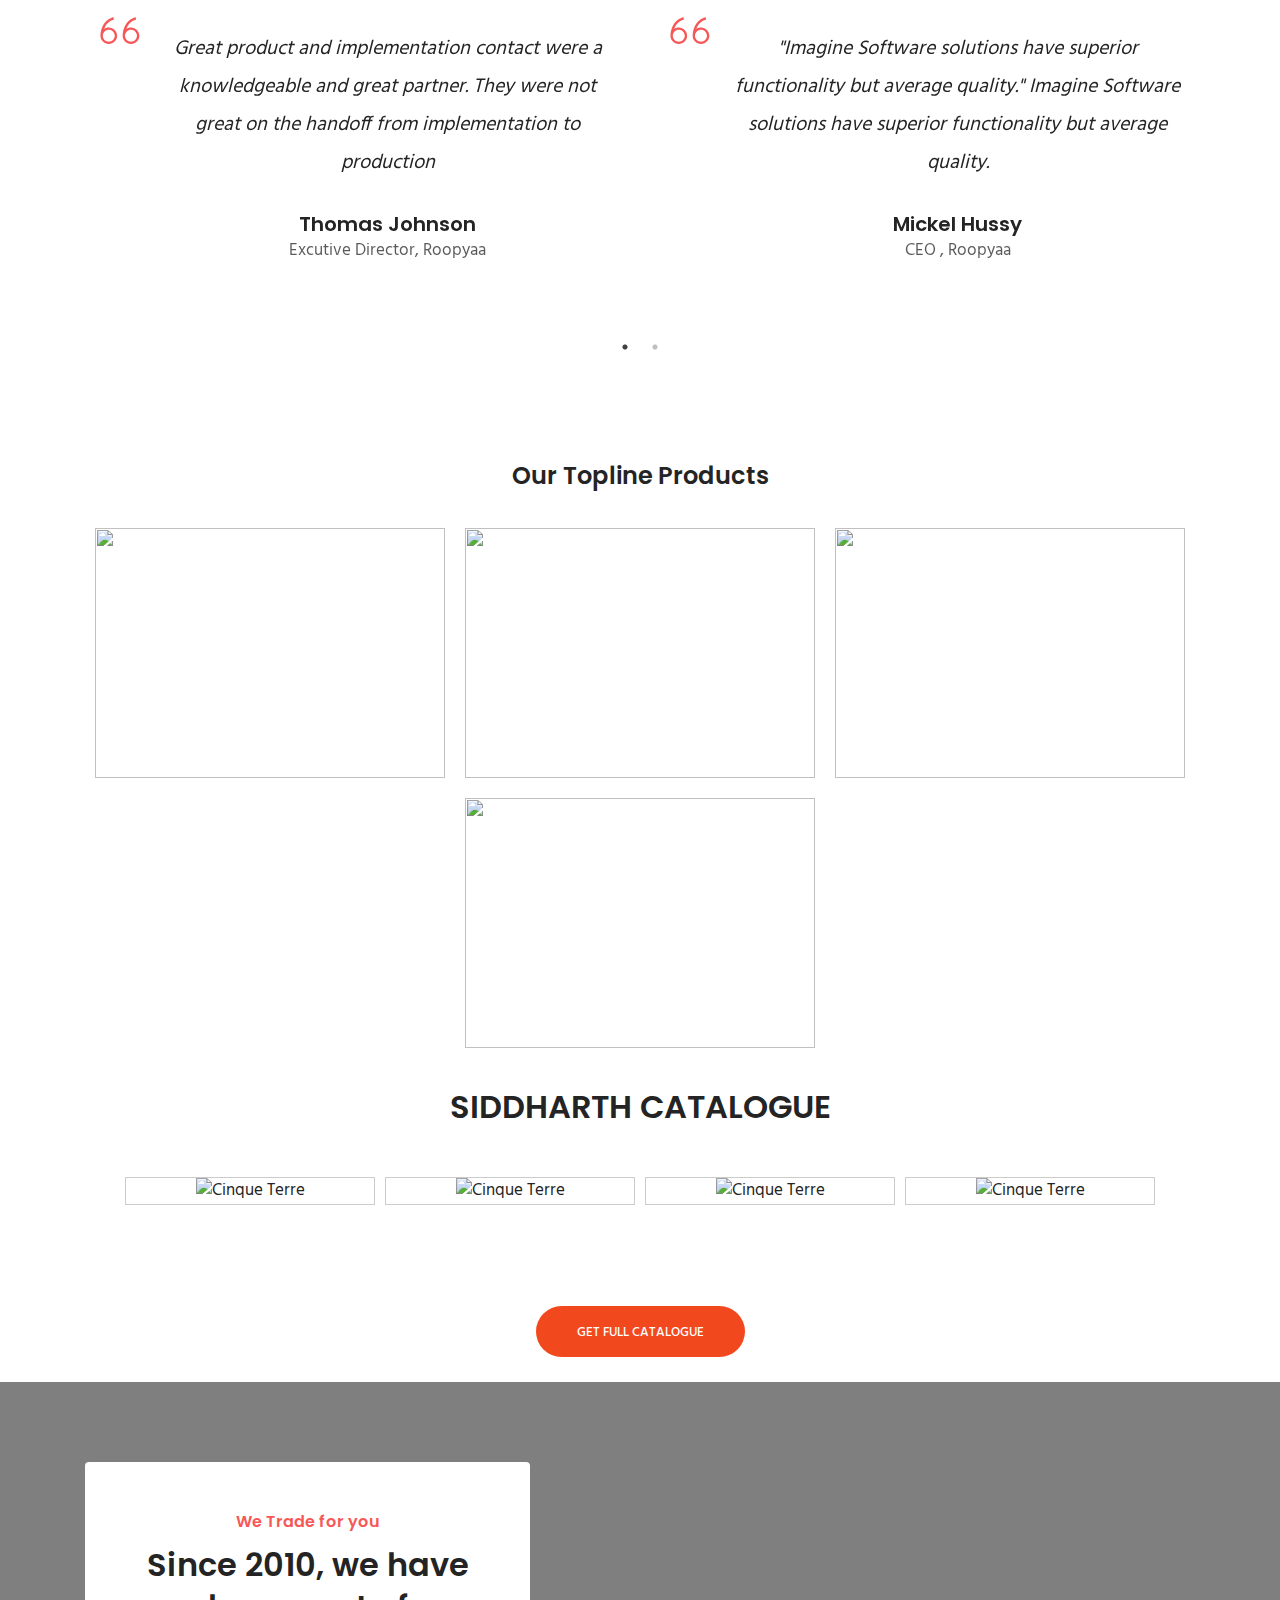
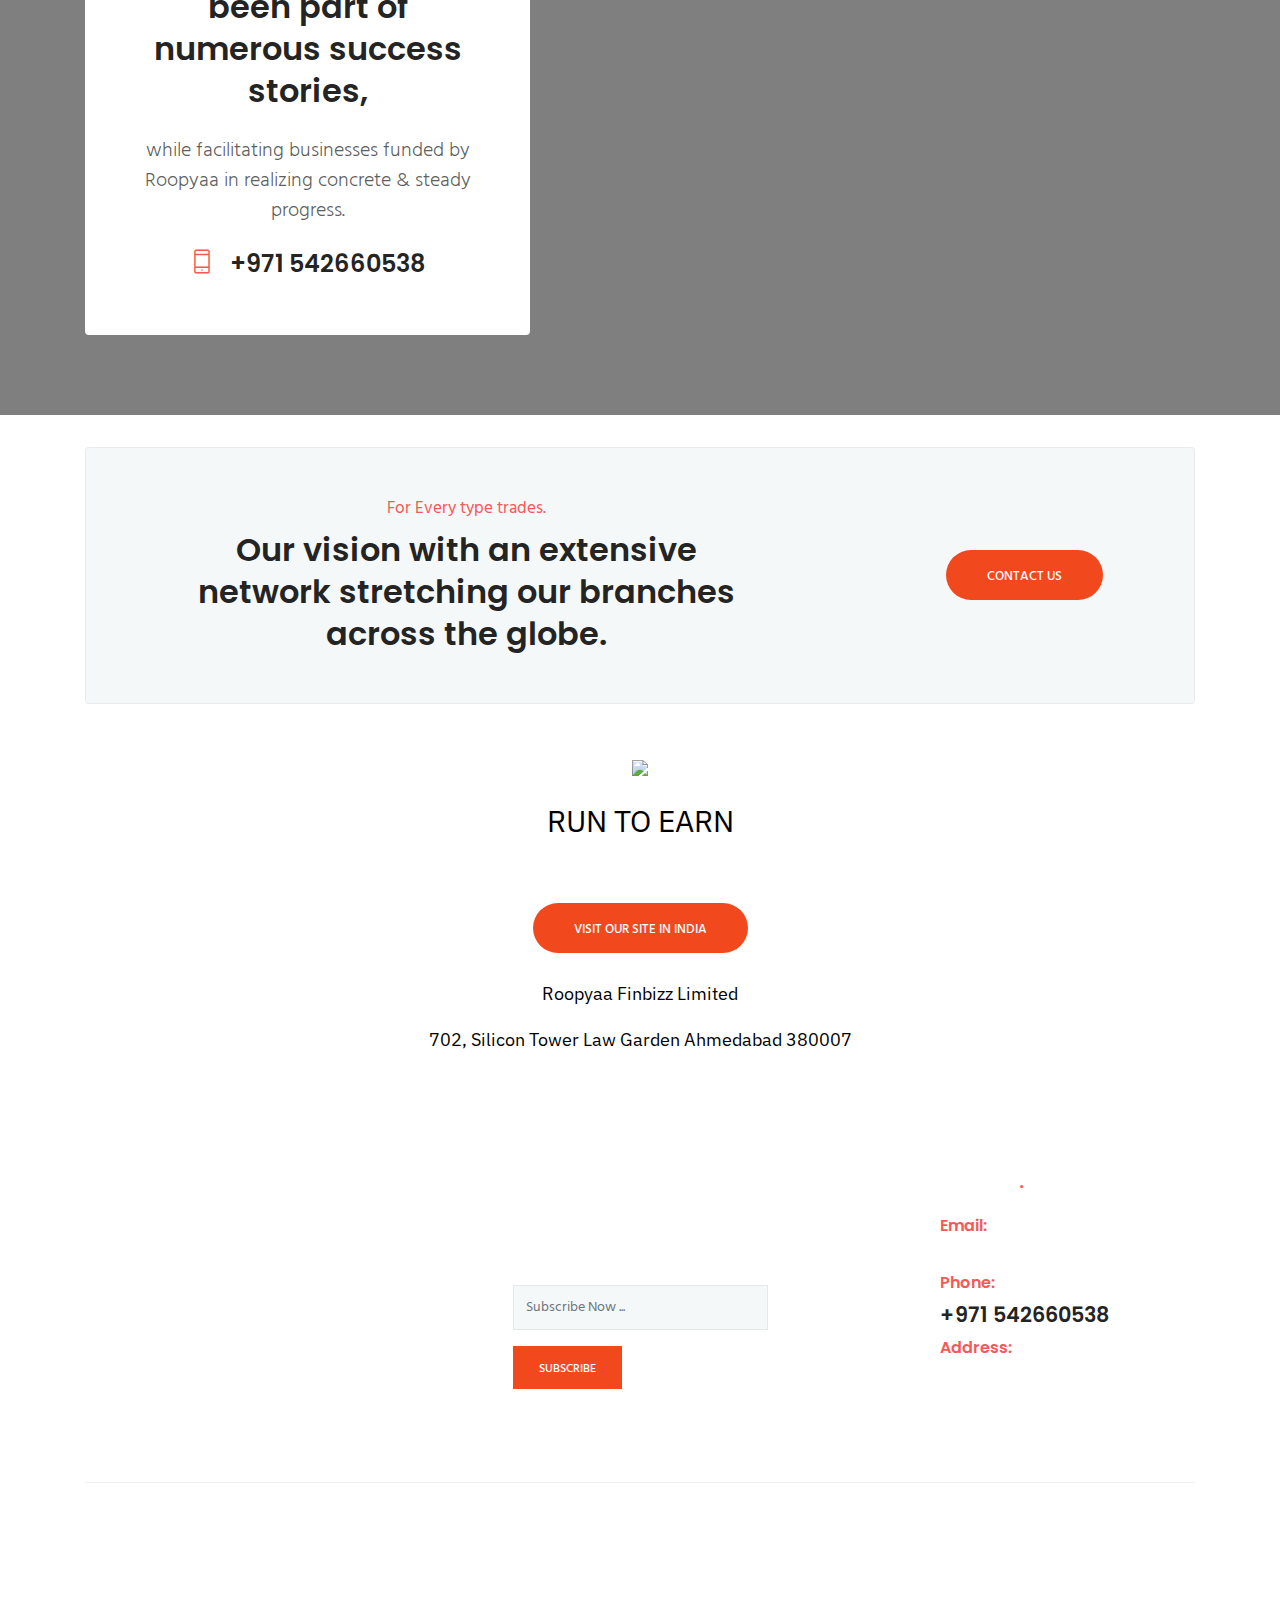
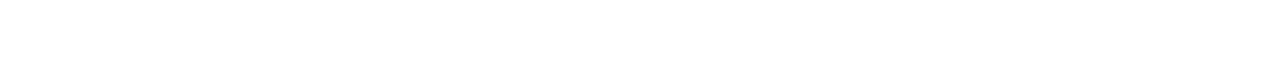
==== commit d685eb50: "Update index.html" ====
--- a/index.html
+++ b/index.html
@@ -548,6 +548,7 @@
 <br>
 <center>		<a href="https://roopyaa.com" class="btn btn-main btn-round-full">Visit Our Site In India</a>
 	<br>
+	<br>
 	<p style="font-family:IBM Plex Sans; color:black; font-size:18px">Roopyaa Finbizz Limited</p>
 	<p style="font-family:IBM Plex Sans; color:black; font-size:18px">702, Silicon Tower Law Garden Ahmedabad 380007</p>
 <!-- 	<h6 class="h6 text-color">Roopyaa Finbizz Limited</h6><h6 class="rrrt"><span class="text-colore h4"></span></h6><br>
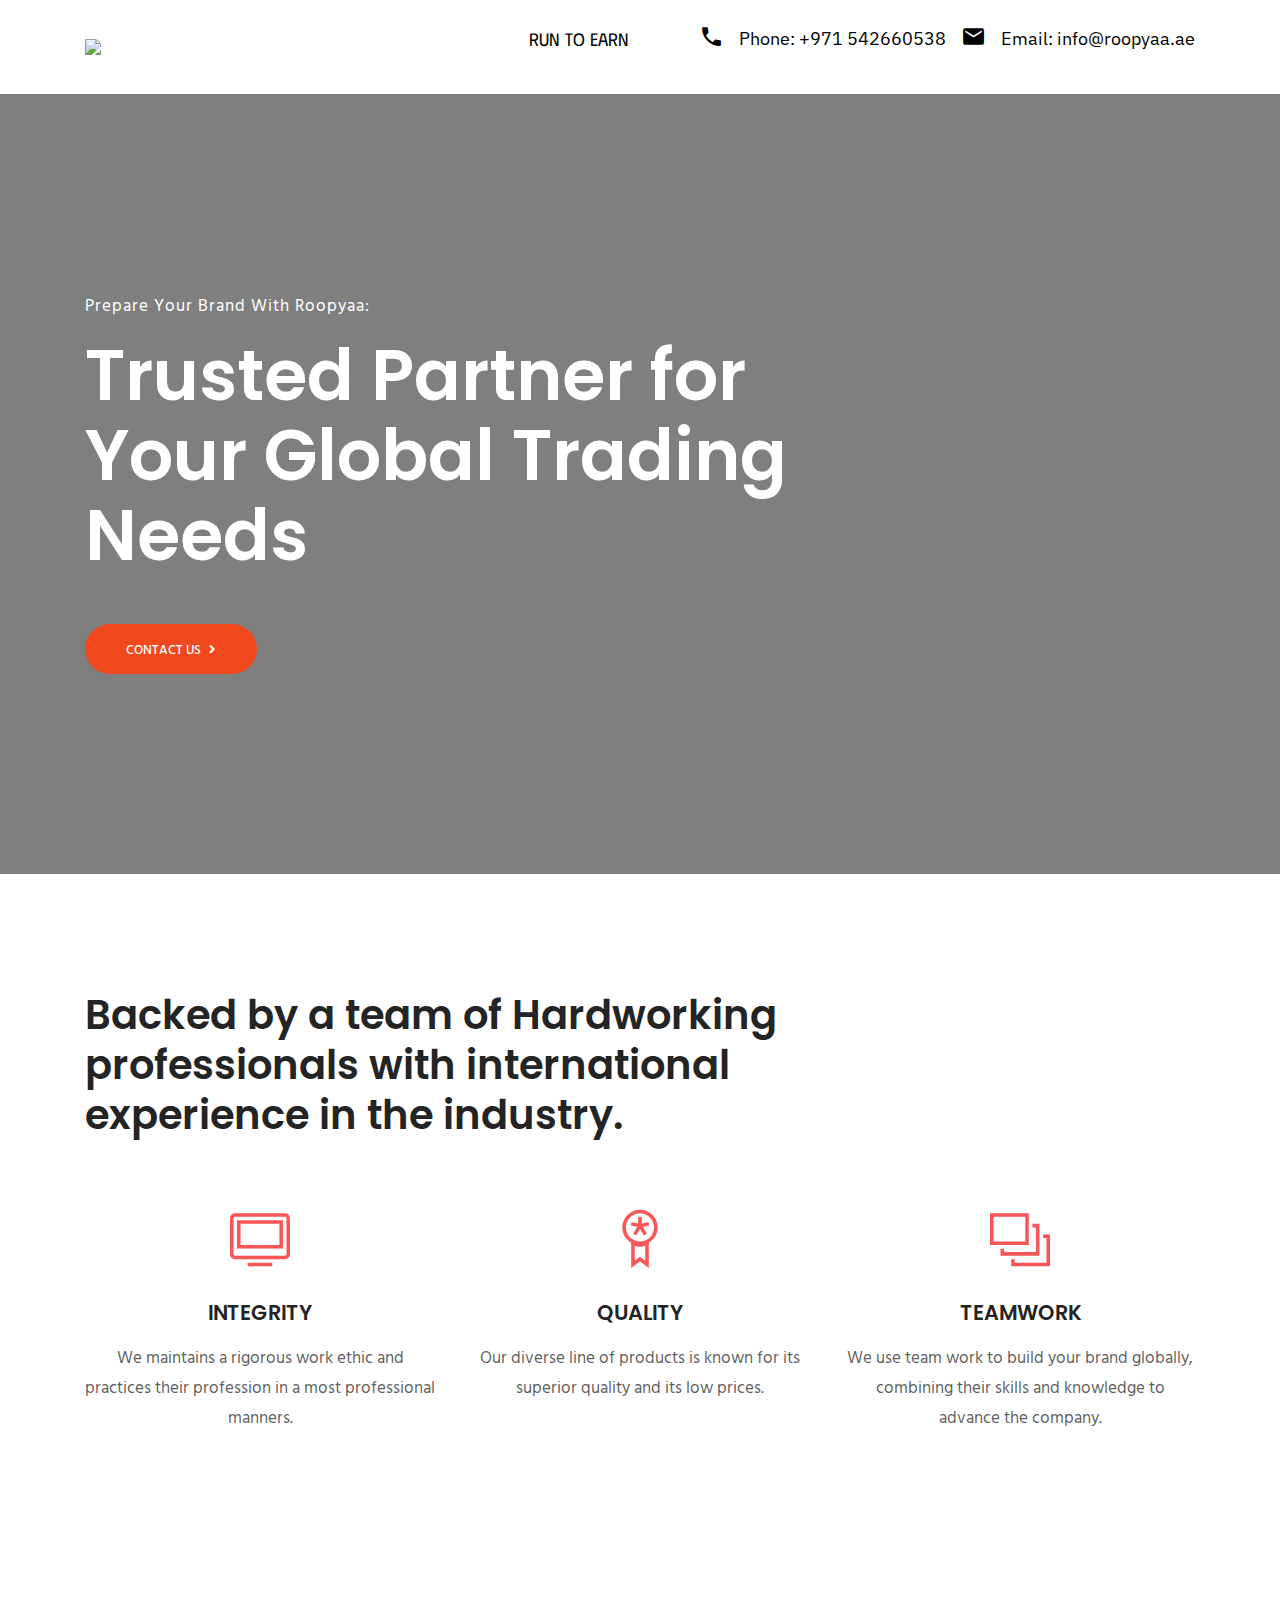
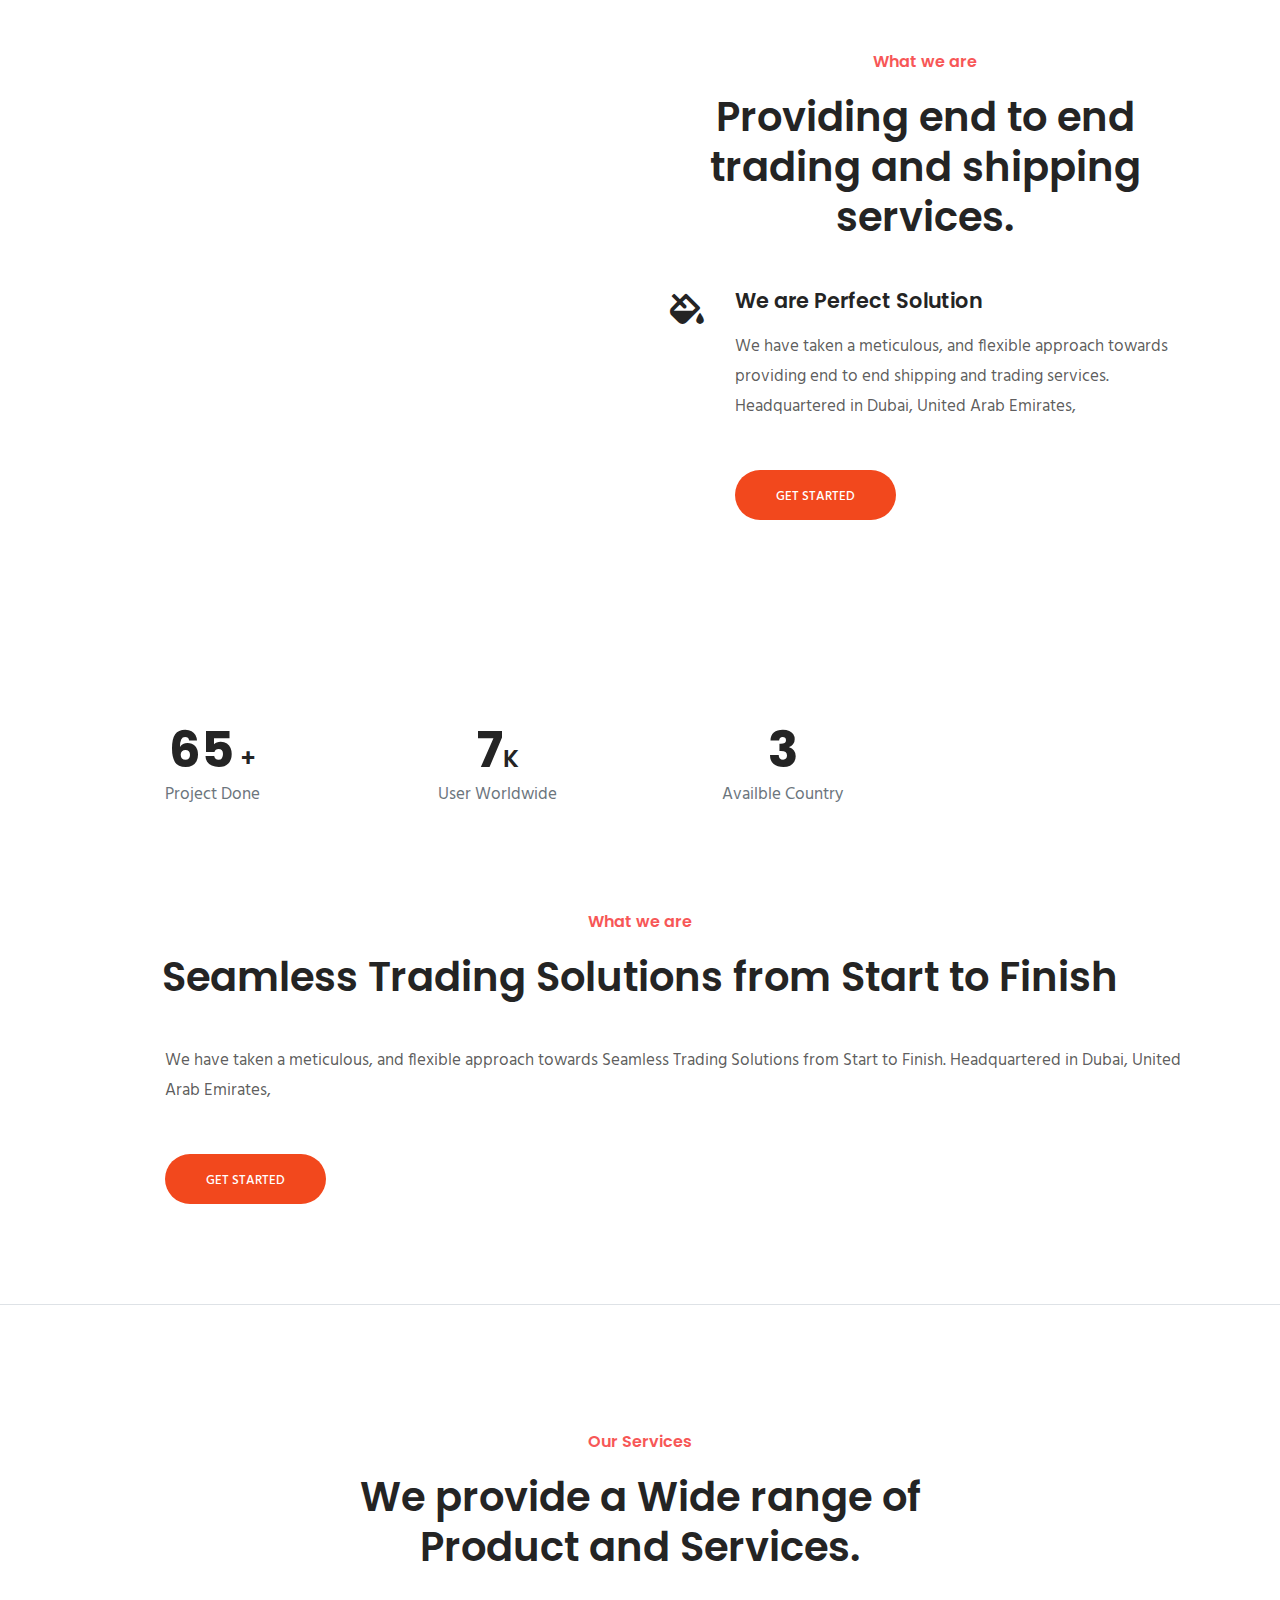
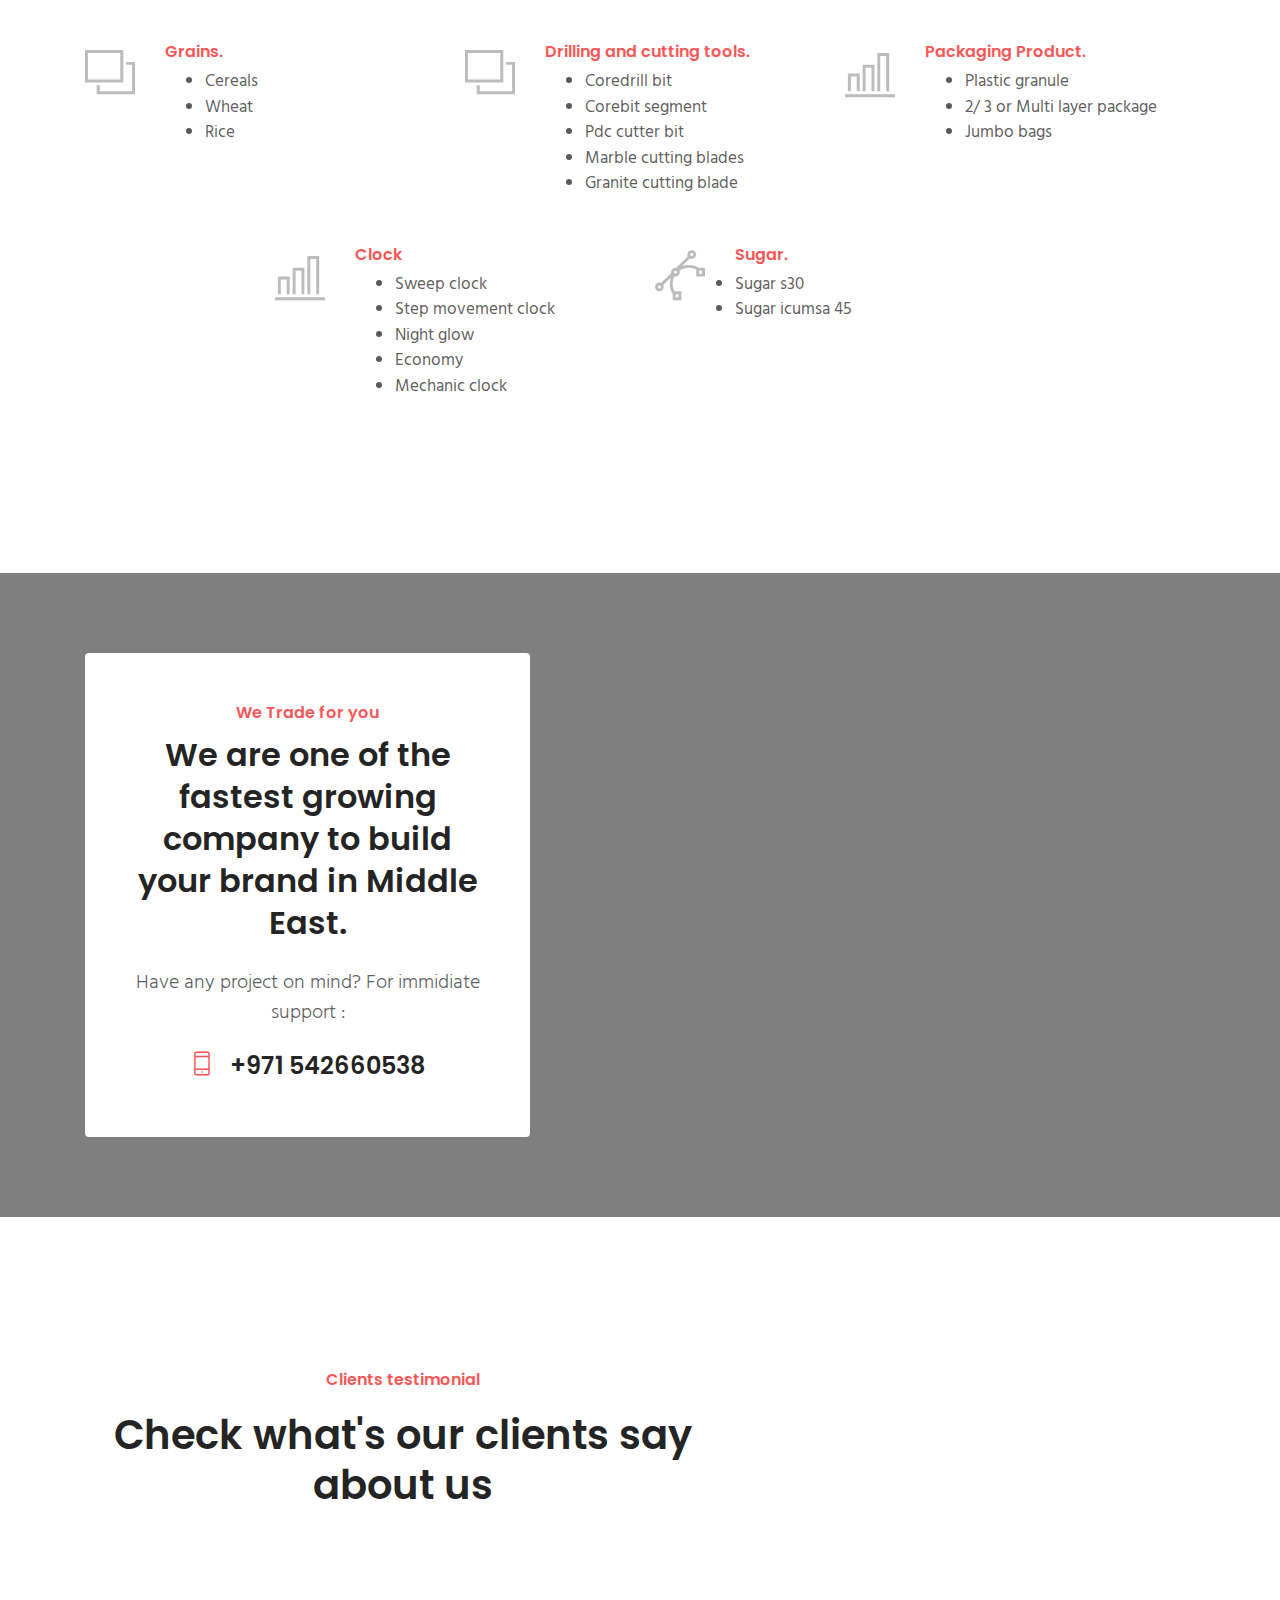
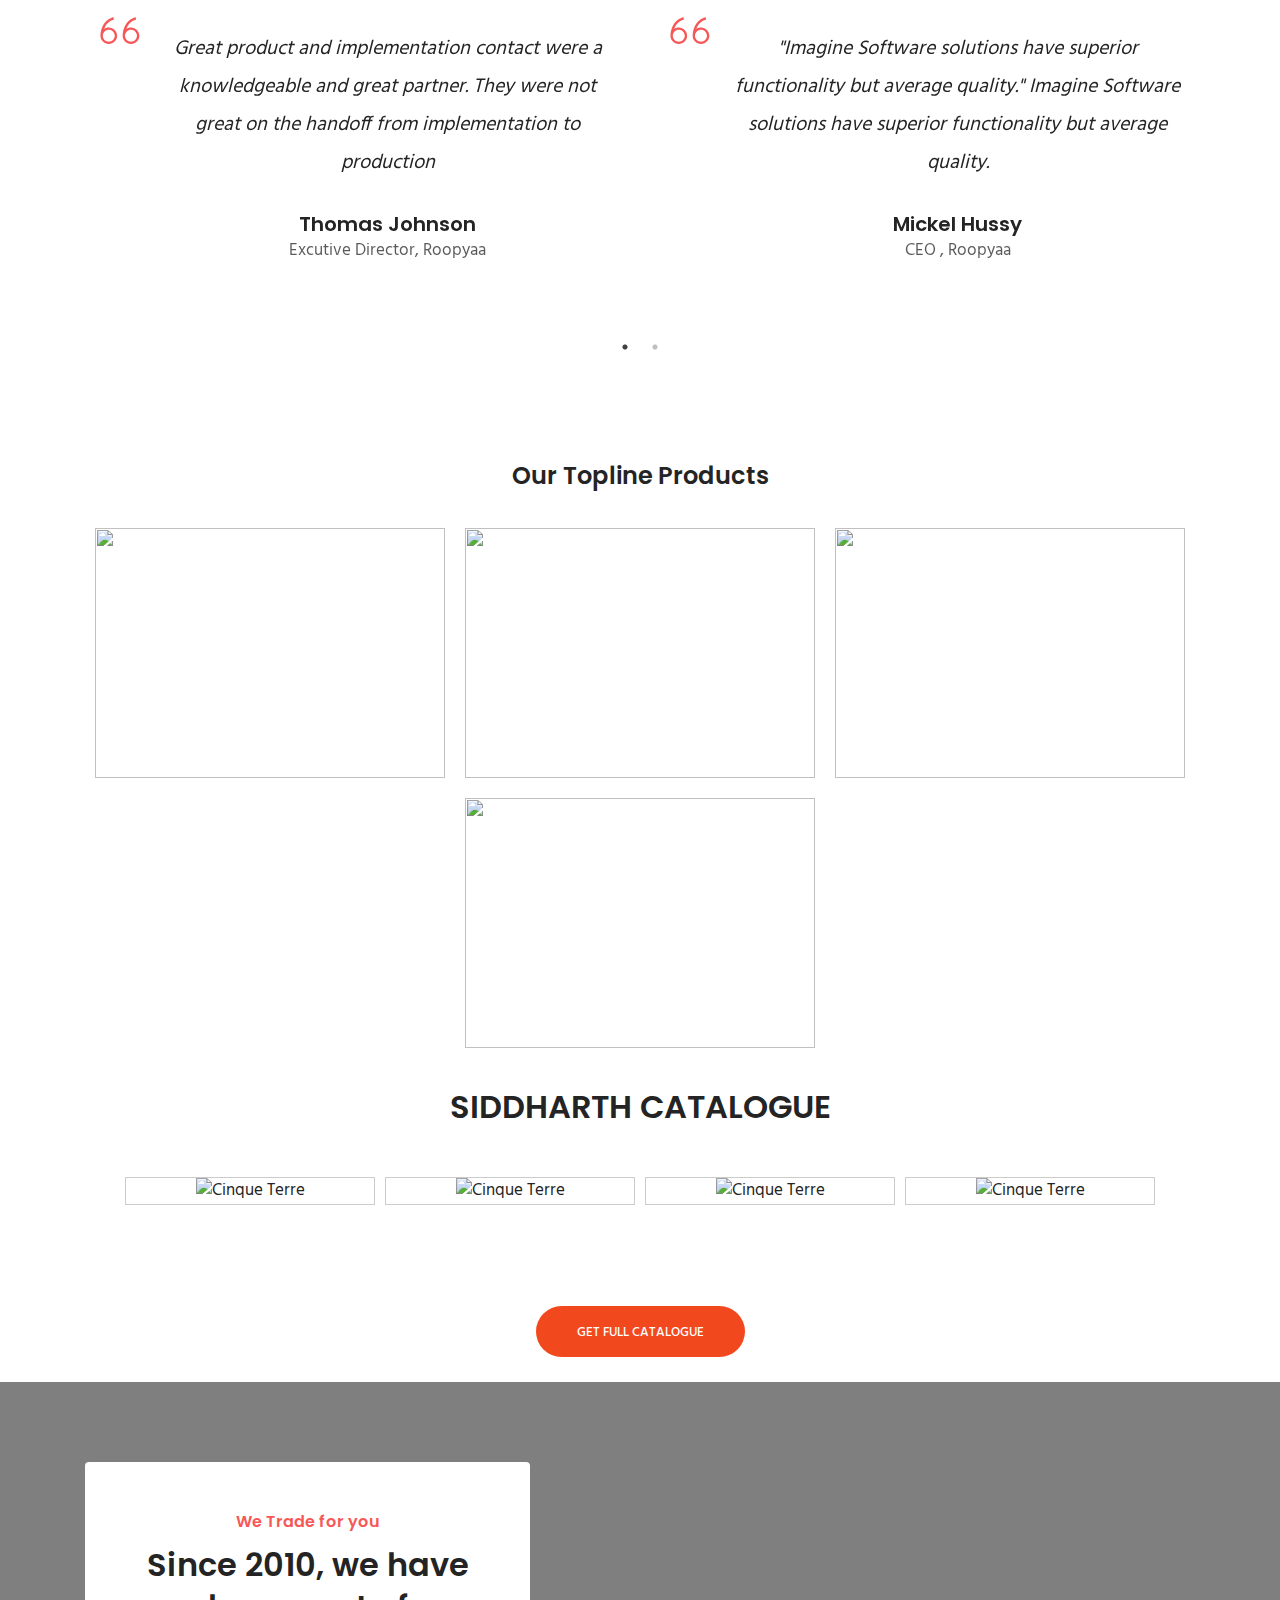
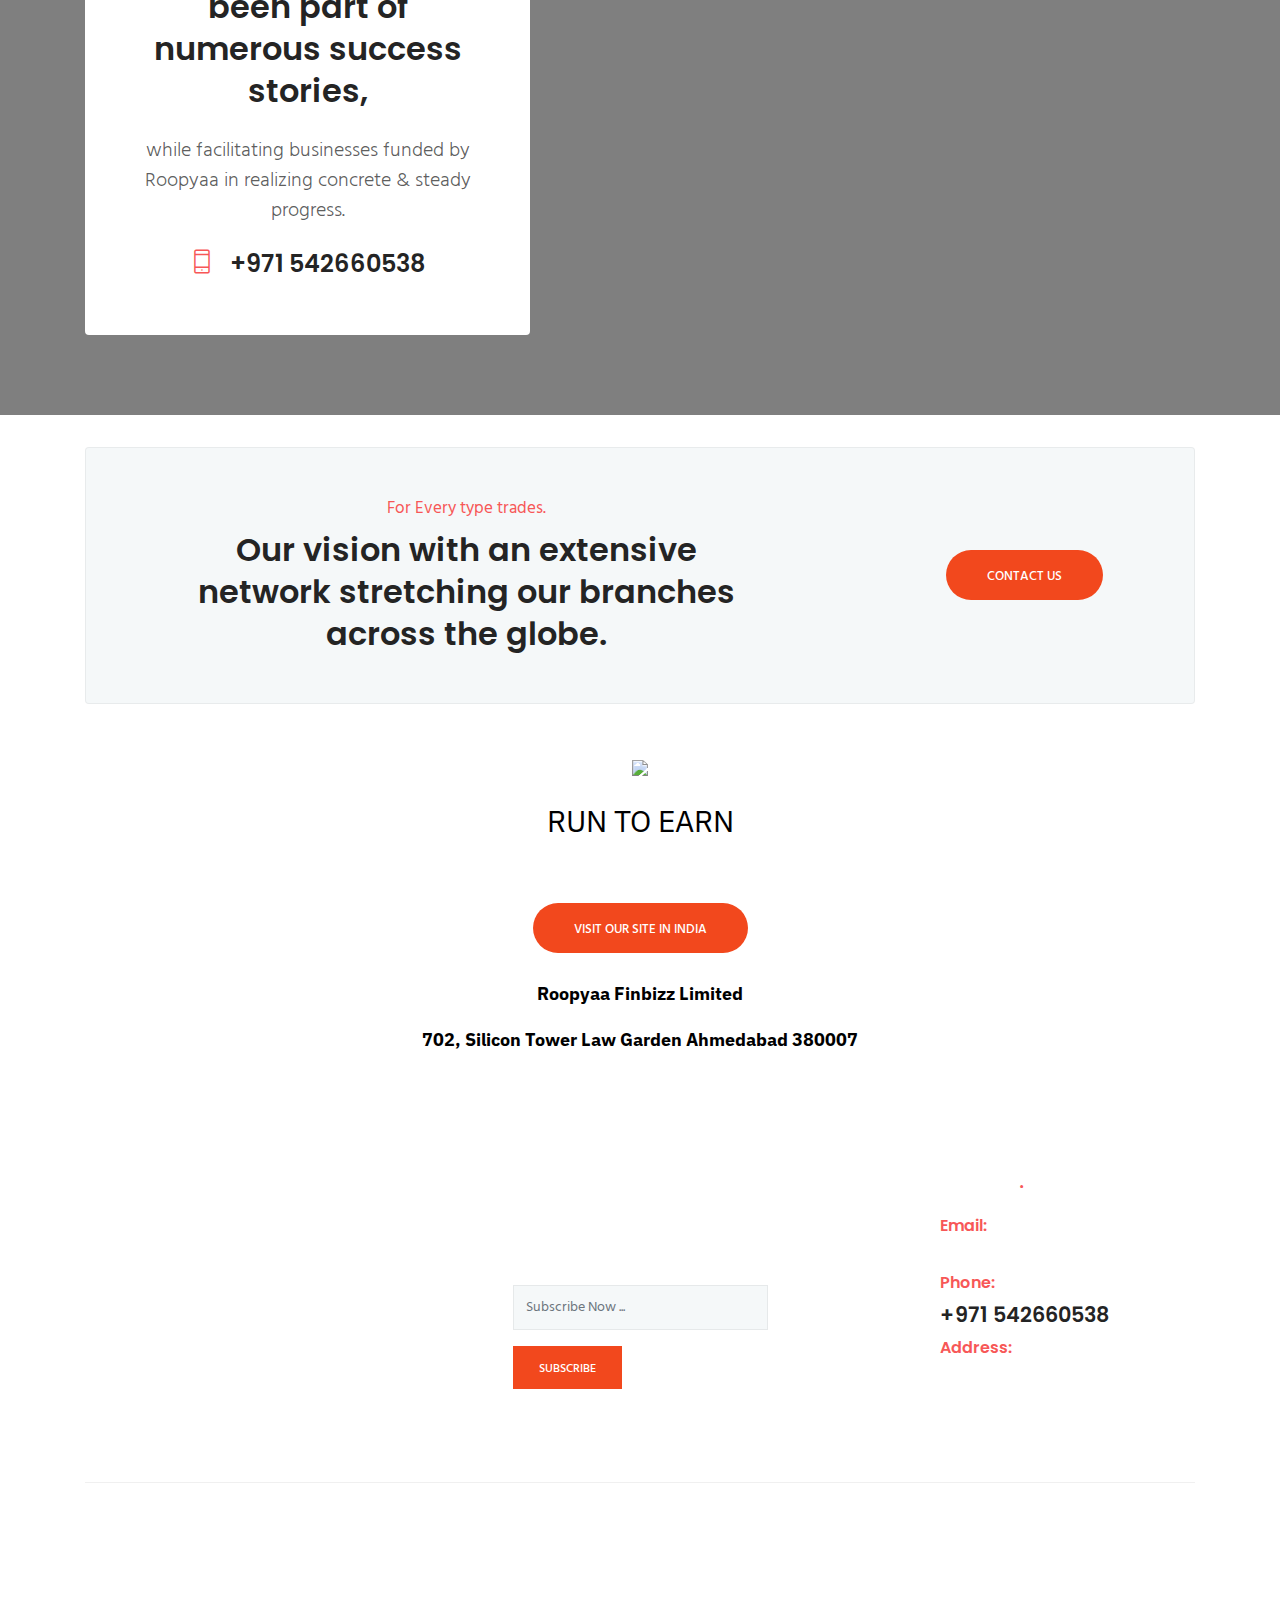
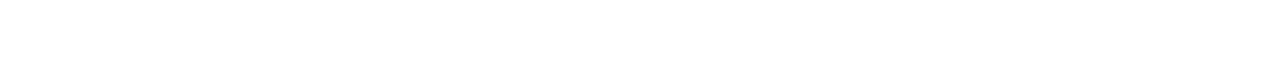
==== commit ba45307d: "Update index.html" ====
--- a/index.html
+++ b/index.html
@@ -549,8 +549,8 @@
 <center>		<a href="https://roopyaa.com" class="btn btn-main btn-round-full">Visit Our Site In India</a>
 	<br>
 	<br>
-	<p style="font-family:IBM Plex Sans; color:black; font-size:18px">Roopyaa Finbizz Limited</p>
-	<p style="font-family:IBM Plex Sans; color:black; font-size:18px">702, Silicon Tower Law Garden Ahmedabad 380007</p>
+	<b><p style="font-family:IBM Plex Sans; color:black; font-size:18px">Roopyaa Finbizz Limited</p>
+	<p style="font-family:IBM Plex Sans; color:black; font-size:18px">702, Silicon Tower Law Garden Ahmedabad 380007</p></b>
 <!-- 	<h6 class="h6 text-color">Roopyaa Finbizz Limited</h6><h6 class="rrrt"><span class="text-colore h4"></span></h6><br>
 	<h6 class="h6 text-color">Phone:</h6><h6 class="rrrt"><span class="text-colore h4"></span>702, Silicon Tower Law Garden Ahmedabad 380007</h6><br> -->
 		
